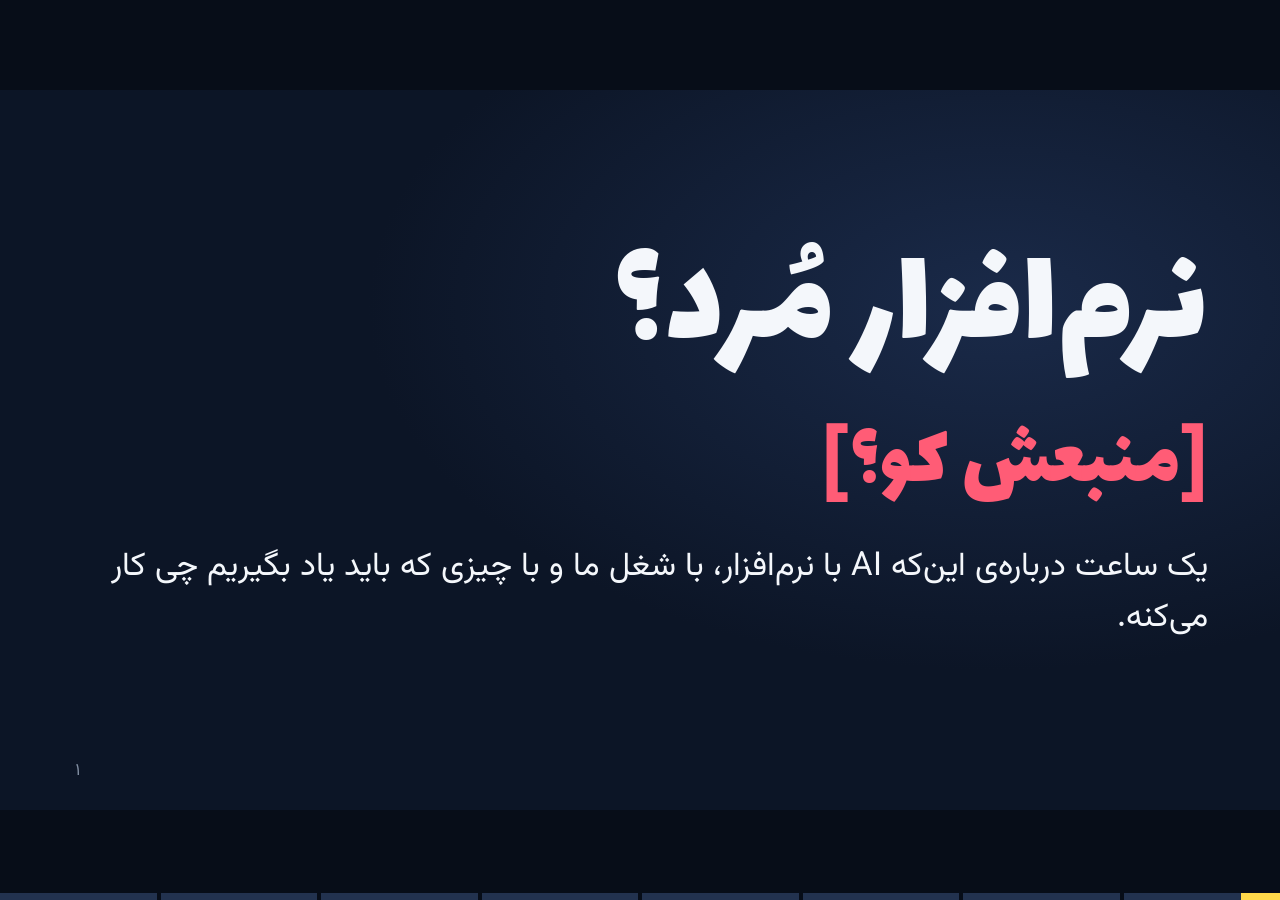
==== presentation/index.html @ 7b57bf6d "first commit Persian AI-and-software event kit: presentation, host script, brief, sources and resear" ====
<!doctype html><html lang="fa" dir="rtl"><head><meta charset="utf-8"><meta name="viewport" content="width=device-width,initial-scale=1,viewport-fit=cover"><title>نرم‌افزار مُرد؟ منبعش کو؟</title><style>@font-face{font-family:"V";src:url([data-uri]) format("woff2");font-weight:100 900;font-display:block;unicode-range:U+0600-06FF,U+0750-077F,U+0870-088E,U+0890-0891,U+0897-08E1,U+08E3-08FF,U+200C-200E,U+2010-2011,U+204F,U+2E41,U+FB50-FDFF,U+FE70-FEFC;}@font-face{font-family:"V";src:url([data-uri]) format("woff2");font-weight:100 900;font-display:block;unicode-range:U+0000-00FF,U+2000-200B,U+2012-206F,U+20AC,U+2122,U+2190-2193,U+2212;}@font-face{font-family:"L";src:url([data-uri]) format("woff2");font-weight:400;font-display:block;}/* Layout: 1280x720 dark stage. One message per slide. Yellow = AI, green = you, coral = question. */
:root{--bg:#0C1526;--panel:#14213A;--line:#31425F;--tx:#F4F7FB;--mut:#B3C1D6;--ai:#FFD84A;--me:#4FD6A3;--ask:#FF5C76;--link:#86B4FF;--disp:"L","V",Tahoma,sans-serif;--text:"V",Tahoma,"Geeza Pro",sans-serif;color-scheme:dark}
*{box-sizing:border-box;margin:0}
html,body{height:100%}
body{background:#070D18;color:var(--tx);font-family:var(--text);direction:rtl;overflow:hidden;-webkit-font-smoothing:antialiased}
a{color:var(--link)}
.stage{position:absolute;left:50%;top:50%;width:1280px;height:720px;transform-origin:0 0}
.slide{position:absolute;inset:0;width:1280px;height:720px;padding:50px 72px 74px;background:var(--bg);font-size:29px;line-height:1.55;display:none;flex-direction:column;overflow:hidden}
.slide.on{display:flex}
h1{font:400 1.95em/1.28 var(--disp);text-wrap:balance}
h1 em{font-style:normal;color:var(--ai)}h1 em.me{color:var(--me)}h1 em.ask0{color:var(--ask)}
h3{font:400 1.3em/1.3 var(--disp);margin-bottom:.35em}
.huge{font-size:4.9em;line-height:1.1}.xl{font-size:2.9em}.lead{font-size:1.14em;max-width:34em}
.mut{color:var(--mut)}.sm{font-size:.82em}
small{font-size:.72em;color:var(--mut);font-weight:400;font-family:var(--text)}
.ai{color:var(--ai)}.me{color:var(--me)}.ask0{color:var(--ask)}
.ask{color:var(--ask);font-family:var(--disp);display:inline-block}.ask::before{content:"["}.ask::after{content:"]"}
.ask.big{font-size:2.9em;line-height:1.35}.ask.huge2{font-size:5em;line-height:1.35}
.mid{flex:1;display:flex;flex-direction:column;justify-content:center;gap:.7em}
.cover{background:radial-gradient(900px 520px at 78% 30%,#1A2A49 0,var(--bg) 70%)}
.div{background:radial-gradient(900px 560px at 20% 75%,#1C2F53 0,var(--bg) 72%)}
.part{color:var(--ai);font-weight:800;font-size:1.05em}
.qtag{color:var(--ask);font-weight:800;font-size:.92em;margin-bottom:.15em}
.vis{flex:1;min-height:0;display:flex;align-items:center;justify-content:center;gap:1.4em;padding:.35em 0}
.row{flex-wrap:wrap;gap:.6em}.row.sm9{display:flex;gap:.3em;margin-bottom:.5em}
.two{flex:1;display:grid;grid-template-columns:1.1fr .9fr;gap:2.2em;align-items:center;min-height:0}
.two.even{grid-template-columns:1fr 1fr}
.pt{font-size:1.1em;margin:.35em 0}
.means{display:flex;gap:.9em;align-items:center;background:var(--panel);border-radius:16px;padding:.62em .95em;margin-top:.3em}
.means>span{flex:none;background:var(--ai);color:var(--bg);font-weight:800;font-size:.74em;border-radius:9px;padding:.3em .8em}
.means p{font:400 1.16em/1.42 var(--disp)}
.means b{font-weight:400}
.q8{flex:1;display:grid;grid-template-columns:1fr 1fr;gap:14px 26px;align-content:center}
.q8>div{display:flex;gap:.8em;align-items:center;background:var(--panel);border-radius:14px;padding:.6em .9em;font-size:1.1em}
.q8 b{font:400 1.5em/1 var(--disp);color:var(--ask);min-width:1em;text-align:center}
.legend{display:grid;gap:1.1em}.legend>div{display:flex;gap:.8em;align-items:center;font-size:1.12em}
.legend i,.key i,.wl i{width:1.1em;height:1.1em;border-radius:6px;display:inline-block;flex:none}
.key{display:grid;gap:.6em;align-self:flex-start;margin-top:1em}.key span{display:flex;gap:.6em;align-items:center;color:var(--mut)}
.num{text-align:center;display:grid;justify-items:center;gap:.2em}.num>b{font:400 4.4em/1.15 var(--disp)}.num p{font-size:1.08em}
.funnel{align-items:flex-end;gap:1.8em}
.funnel>div{display:grid;justify-items:center;gap:.3em;align-content:end}
.funnel>div::before{content:"";width:150px;height:calc(var(--s)*1.02px + 6px);background:var(--ai);border-radius:12px 12px 4px 4px}
.funnel>div.z::before{background:var(--ask)}
.funnel b{font:400 1.5em/1.1 var(--disp)}.funnel span{color:var(--mut)}
.bl{justify-content:flex-start;gap:2.2em}
svg.bld{width:auto;height:100%;max-height:452px;display:block}
.bwrap{display:flex;gap:1.1em;height:100%;max-height:452px;align-items:stretch}
.blab{display:grid;grid-template-rows:repeat(5,1fr);padding:calc(452px*44/440) 0 0}
.blab div{display:flex;flex-direction:column;justify-content:center}
.blab b{font:400 1.18em/1.2 var(--disp)}.blab span{color:var(--mut);font-size:.8em}
.blab .on b{color:var(--ai)}.blab.gr .on b{color:var(--me)}.blab .dim{opacity:.35}
.three{display:grid;gap:1em;font-size:1.2em;flex:1}
.stairs{align-items:flex-end;gap:18px;width:100%}
.stairs>div{flex:1;background:var(--panel);border-top:6px solid var(--me);border-radius:6px 6px 12px 12px;padding:.8em .8em 1em;display:grid;gap:.15em}
.stairs>div:nth-child(1){min-height:170px}.stairs>div:nth-child(2){min-height:220px}.stairs>div:nth-child(3){min-height:270px}.stairs>div:nth-child(4){min-height:320px}
.stairs>div.ai{border-color:var(--ai);color:inherit}.stairs b{font:400 1.7em/1.1 var(--disp)}.stairs .ai b{color:var(--ai)}.stairs em{font-style:normal;color:var(--mut);font-size:.84em}
.ph{display:flex;gap:1.1em;align-items:center}.av{width:108px;height:108px;border-radius:50%;display:grid;place-items:center;font-weight:800;font-size:1.4em;color:var(--bg);flex:none}
.ph h1{font-size:1.75em}.role{color:var(--mut)}
.say{font:400 1.26em/1.5 var(--disp);margin:.45em 0 .5em}.say small{display:block;font-size:.58em}
.mts{flex:1;display:grid;align-content:center}
.mt{display:grid;grid-template-columns:10.2em 5em 1fr;gap:.9em;align-items:center;border-top:1.5px solid var(--line);padding:.45em 0}
.dots{display:flex;gap:9px;direction:ltr}.dots i{width:30px;height:30px;border-radius:50%;border:3px solid var(--line)}
.why{color:var(--mut)}
.arcs{flex-direction:column;align-items:stretch;gap:1.1em;justify-content:center}
.arcs>div{display:grid;grid-template-columns:8em 1fr 2em 1fr;gap:1em;align-items:center;background:var(--panel);border-radius:16px;padding:.8em 1.1em}
.arcs b{font:400 1.5em/1.15 var(--disp)}.arcs b small{display:block;font-size:.5em}.arcs p{font-size:1.12em}.arcs time{display:block;color:var(--mut);font-size:.72em}.arcs i{font-style:normal;color:var(--ask);font-size:1.5em}
.cmp p{background:var(--panel);border-radius:12px;padding:.5em .8em;margin:.35em 0}
.facade .cap{display:flex;justify-content:space-around;font-size:.92em;margin-top:.3em}
.hb{display:grid;grid-template-columns:9.5em 1fr auto;gap:.7em;align-items:center;width:100%;margin:.28em 0;text-align:start}
.hb>i{height:1.15em;border-radius:6px;background:var(--me);display:block;justify-self:start}
.hb>b{white-space:nowrap}
.num .hb{grid-template-columns:6.6em 9em auto}.num .hb>b{font:800 1.05em/1.2 var(--text)}
.ask-bars{flex-direction:column;gap:0;align-items:stretch}.ask-bars .hb{grid-template-columns:11em 1fr 3.4em}.ask-bars .lo i{background:var(--ask)}
.pyr{flex-direction:column;gap:14px}
.pyr>div{width:var(--w);background:var(--panel);border:3px solid;border-radius:16px;padding:.55em 1.1em;display:flex;justify-content:space-between;align-items:center}
.pyr p{color:var(--tx);font:400 1.26em/1.3 var(--disp)}.mx{color:#B9D86B}
.tests{position:relative;display:grid;grid-template-columns:repeat(10,1fr);gap:8px}.tests i{aspect-ratio:1;background:var(--me);border-radius:6px}
.tests .bug{position:absolute;inset:0;margin:auto;width:max-content;height:max-content;background:var(--ask);color:var(--bg);border-radius:14px;padding:.35em .8em;font:400 1.6em/1.2 var(--disp);direction:ltr}
.cards3{display:grid;grid-template-columns:repeat(3,1fr);gap:22px;align-items:stretch;align-content:center}
.cards3>div{background:var(--panel);border-radius:18px;padding:1.1em;display:grid;gap:.35em;align-content:center;text-align:center;min-height:170px}
.cards3 b{font:400 1.35em/1.3 var(--disp);color:var(--ai)}.cards3 p{font-size:1.05em}
.under{flex-direction:column;gap:16px;align-items:stretch}
.under .ag{align-self:center;background:var(--ai);color:var(--bg);font:400 1.7em/1.2 var(--disp);border-radius:16px;padding:.35em 2.4em}
.under .grid{display:grid;grid-template-columns:repeat(4,1fr);gap:14px}.under .grid span{background:#173B33;border:2px solid var(--me);border-radius:12px;padding:.5em;text-align:center}
.fut{display:grid;grid-template-columns:repeat(3,1fr);gap:26px;align-items:center}
.fut>div{display:grid;justify-items:center;gap:.25em;text-align:center}.fut svg.bld{height:330px}.fut b{font:400 1.14em/1.3 var(--disp)}.fut span{color:var(--mut);font-size:.86em}
.mat{display:grid;grid-template-columns:1.1fr 1fr 1fr 1fr;grid-template-rows:auto 96px 96px;gap:12px;align-content:center;align-items:stretch}
.mat>b{font:400 1.12em/1.3 var(--disp);display:grid;place-items:center;text-align:center}
.mat>span{border-radius:14px;padding:.3em .5em;display:grid;place-items:center;text-align:center;font-size:1.06em;font-weight:700}
.ok{background:#173B33;color:var(--me)}.no{background:#45202F;color:#FF9AAB}.so{background:#1D2C49;color:var(--mut)}
.titles{flex-direction:column;align-items:stretch;gap:10px}
.titles>div{display:grid;grid-template-columns:9em 2em 1fr;gap:1em;align-items:center;background:var(--panel);border-radius:14px;padding:.5em 1em;font-size:1.12em}
.titles s{color:var(--ask);text-decoration-thickness:3px}.titles i{font-style:normal;color:var(--mut)}
.fde{display:grid;grid-template-columns:210px 1fr 250px;gap:22px}
.fde .box{background:#3B3515;border:3px solid var(--ai);border-radius:18px;padding:1em .6em;text-align:center;font:400 1.4em/1.25 var(--disp)}.fde .box small{display:block;font-size:.56em}
.fde .box.g{background:#173B33;border-color:var(--me)}
.gap{text-align:center;display:grid;gap:.1em}.gap b{font:400 2em/1.1 var(--disp);color:var(--me)}.gap span{color:var(--mut)}
.waf{display:grid;grid-template-columns:repeat(8,44px);gap:8px;justify-content:center}.waf i{aspect-ratio:1;border-radius:8px}
.wl p{display:flex;gap:.7em;align-items:center;font-size:1.14em;margin:.4em 0}.wl b{font:400 1.4em/1.1 var(--disp)}
.dv{flex-direction:column;align-items:stretch;gap:12px}
.dv>div{display:grid;grid-template-columns:6em 1fr 4em;gap:1em;align-items:center;font-size:1.08em}
.dv .tr{position:relative;height:40px;direction:ltr}.dv .tr::before{content:"";position:absolute;left:50%;top:-6px;bottom:-6px;width:2px;background:var(--line)}
.dv i{position:absolute;top:0;bottom:0;border-radius:8px}.dv .n{right:50%;background:var(--ask)}.dv .p{left:50%;background:var(--me)}
.roles{flex-direction:column;align-items:stretch;gap:9px}
.roles>div{display:grid;grid-template-columns:9.8em 1fr;gap:1em;align-items:center;background:var(--panel);border-radius:14px;padding:.48em 1em}
.roles b{font-weight:800;color:var(--ai)}.roles span{font-size:1.04em}
.test2{flex-direction:column;align-items:stretch;gap:20px}
.qq{display:grid;grid-template-columns:1fr 1fr;gap:20px}.qq p{background:var(--panel);border-radius:16px;padding:.9em 1em;font:400 1.26em/1.4 var(--disp);text-align:center}
.an{display:grid;grid-template-columns:repeat(3,1fr);gap:20px}.an>div{border:3px solid;border-radius:16px;padding:.55em;text-align:center}.an b{display:block;font-size:.95em}.an span{font:400 1.5em/1.3 var(--disp)}
.three3{display:grid;grid-template-columns:repeat(3,1fr);gap:24px;align-items:start;align-content:center}
.three3 p{background:var(--panel);border-radius:12px;padding:.46em .8em;margin:.3em 0}
.path{gap:11px}.path>div{background:#173B33;border:3px solid var(--me);border-radius:14px;padding:.5em .9em;font:400 1.18em/1.3 var(--disp)}.path>div:last-child{background:#45202F;border-color:var(--ask)}.path i{font-style:normal;color:var(--mut);font-size:1.3em}
.ptbl{flex-direction:column;align-items:stretch;gap:9px}
.ptbl>div{display:grid;grid-template-columns:5.4em 1.15fr 1.15fr 1.75fr;gap:1em;align-items:center;background:var(--panel);border-radius:14px;padding:.55em 1em}
.ptbl.tight{font-size:.88em;gap:6px}.ptbl.tight>div{padding:.36em 1em}.ptbl.tight .hd{padding:0 1em}
.ptbl .hd{background:none;padding:.1em 1em;color:var(--mut);font-size:.86em}.ptbl>div>b:first-child{font:400 1.2em/1.2 var(--disp);color:var(--ai)}
.yrs{display:grid;grid-template-columns:repeat(4,1fr);gap:18px;align-items:stretch;align-content:center}
.yrs>div{background:var(--panel);border-bottom:6px solid var(--me);border-radius:16px;padding:1em;min-height:210px}.yrs b{font:400 1.5em/1.2 var(--disp);color:var(--me)}
.loop{display:grid;grid-template-columns:repeat(3,1fr);gap:16px;align-content:center}
.loop>div{background:var(--panel);border-radius:16px;padding:.75em 1em;display:flex;gap:.7em;align-items:center;font-size:1.08em}.loop b{font:400 1.6em/1 var(--disp);color:var(--me)}
.a8{flex:1;display:grid;grid-template-columns:1fr 1fr;gap:12px 24px;align-content:center}
.a8>div{background:var(--panel);border-radius:14px;padding:.5em .9em}.a8 span{color:var(--ask);font-size:.84em;font-weight:700;display:block}.a8 b{font:400 1.1em/1.4 var(--disp)}
.plain{flex:1;display:grid;align-content:center;gap:.8em;padding:0 1em 0 0}
svg.chart{width:100%;max-height:330px;direction:ltr;display:block}svg.chart text{font-family:var(--text);fill:var(--tx)}
.srclist{flex:1;columns:2;column-gap:44px;font-size:.52em;line-height:1.6;margin-top:.8em}.srclist>div{break-inside:avoid;margin-bottom:.7em}.srclist a{direction:ltr;unicode-bidi:isolate;word-break:break-all}
.f{visibility:hidden}.f.show{visibility:visible}
/* footer */
.foot{position:absolute;inset-inline:72px;bottom:24px;height:30px;display:flex;align-items:center;gap:16px;font-size:17px;color:var(--mut)}
.foot .ask{font-size:21px}.foot .srcs{display:none;gap:18px;min-width:0;white-space:nowrap}
.foot .srcs a{color:var(--mut);text-decoration:none;border-bottom:1.5px solid var(--line)}
.foot.open .srcs{display:flex}
.foot .pg{margin-inline-start:auto;font-variant-numeric:tabular-nums;opacity:.7}
/* chrome */
#bar{position:fixed;inset-inline:0;bottom:0;height:7px;display:flex;gap:4px;z-index:8;background:#070D18}
#bar button{flex:1;border:0;padding:0;background:#22324F;cursor:pointer;position:relative;overflow:hidden}
#bar button i{position:absolute;inset-block:0;inset-inline-start:0;background:var(--ai)}
.arrow{position:fixed;top:50%;width:52px;height:52px;margin-top:-26px;border-radius:50%;border:0;background:rgba(255,255,255,.1);color:#fff;cursor:pointer;opacity:0;transition:opacity .2s;z-index:9;display:grid;place-items:center}
.arrow svg{width:24px}body:hover .arrow{opacity:.55}.arrow:hover,.arrow:focus-visible{opacity:1;background:rgba(255,255,255,.2)}
#b-next{left:14px}#b-prev{right:14px}
button:focus-visible,a:focus-visible{outline:3px solid var(--ai);outline-offset:2px}
.note{display:none}
#panel{position:fixed;inset-inline:0;bottom:7px;background:#F4F7FB;color:#0C1526;padding:14px 26px;font-size:20px;line-height:1.8;z-index:20}#panel .meta{color:#4A5B75;font-size:15px}
#ov{position:fixed;inset:0;background:rgba(7,13,24,.96);z-index:30;overflow:auto;padding:5vh 6vw}
#ov h2{font:400 38px/1.3 var(--disp);color:var(--ask);margin-bottom:20px}
#ov .grid{display:grid;grid-template-columns:repeat(auto-fit,minmax(250px,1fr));gap:22px}
#ov .it{background:#F4F7FB;color:#0C1526;border-radius:18px;padding:18px;display:grid;gap:8px;align-content:start;font-size:16px;line-height:1.75}
#ov .qr{width:100%;max-width:230px;height:auto;justify-self:center}#ov .tag{color:#4A5B75;font-size:14px}#ov a{color:#1746D1}
/* phone: cards */
body.read{overflow:auto;background:#070D18}
body.read .stage{position:static;width:auto;height:auto;transform:none!important;display:grid;grid-template-columns:minmax(0,1fr);gap:12px;max-width:760px;margin:0 auto;padding-block:12px 40px;padding-left:max(16px,env(safe-area-inset-left,0px));padding-right:max(16px,env(safe-area-inset-right,0px))}
body.read .slide{position:relative;display:flex;width:auto;height:auto;font-size:17px;padding:26px 20px 18px;border-radius:20px;overflow:visible;gap:14px}
body.read .f{visibility:visible}body.read .arrow,body.read #bar{display:none}
body.read .foot{position:static;height:auto;flex-wrap:wrap;font-size:14px}body.read .foot .srcs{display:flex;flex-wrap:wrap;white-space:normal;gap:6px 14px}body.read .foot .ask{font-size:17px}
body.read .huge{font-size:3em}body.read .xl{font-size:2.1em}body.read h1{font-size:1.65em}body.read .ask.big{font-size:2.2em}body.read .ask.huge2{font-size:3em}
body.read .two,body.read .two.even,body.read .q8,body.read .a8,body.read .cards3,body.read .three3,body.read .loop,body.read .yrs,body.read .qq,body.read .fde,body.read .fut{grid-template-columns:minmax(0,1fr)}
body.read .an{gap:8px}body.read .vis{flex-wrap:wrap}body.read .means{flex-direction:column;align-items:flex-start}
body.read .mt{grid-template-columns:1fr auto}body.read .mt .why{grid-column:1/-1}
body.read .bwrap{height:auto}body.read svg.bld{height:auto;width:52%;max-height:none}body.read .blab{padding-top:17%}body.read .blab span{display:none}body.read .fut svg.bld{width:60%;height:auto}
body.read .bl{gap:14px}body.read .key{display:flex;gap:18px;margin:0}body.read .cards3>div,body.read .yrs>div{min-height:0}
body.read .ptbl .hd{display:none}body.read .ptbl>div,body.read .roles>div,body.read .titles>div,body.read .arcs>div{grid-template-columns:minmax(0,1fr);gap:.2em}
body.read .arcs i,body.read .titles i,body.read .fde svg{display:none}
body.read .hb,body.read .ask-bars .hb{grid-template-columns:7.5em 1fr auto}body.read .num .hb{grid-template-columns:6em 1fr auto}
body.read .mat{grid-template-columns:repeat(4,1fr);font-size:.72em;gap:6px}body.read .mat>span{padding:.7em .2em}
body.read .under .grid{grid-template-columns:1fr 1fr}body.read .pyr>div{width:100%}body.read .funnel{gap:.8em;flex-wrap:nowrap}body.read .funnel>div::before{width:56px}body.read .funnel b{font-size:1.05em}body.read .funnel span{font-size:.8em}
body.read .stairs{flex-direction:column;align-items:stretch}body.read .stairs>div{min-height:0!important}body.read .waf{grid-template-columns:repeat(8,1fr)}
body.read .dv>div{grid-template-columns:5em 1fr 3.6em}body.read .path{flex-wrap:wrap}body.read .srclist{columns:1;font-size:.82em}body.read .facade svg,body.read .door svg{width:100%;max-width:300px}
body.read .chartw{overflow-x:auto;width:100%}body.read svg.chart{min-width:620px}body.read .row svg{width:30px;height:46px}
@media print{@page{size:1280px 720px;margin:0}html,body{height:auto}body,body.read{overflow:visible;background:var(--bg);-webkit-print-color-adjust:exact;print-color-adjust:exact}
.stage{position:static;transform:none!important;width:1280px;height:auto}.slide{position:relative;display:flex;break-after:page;break-inside:avoid}.f{visibility:visible}.foot .srcs{display:flex}#bar,.arrow,#panel,#ov{display:none!important}}
@media (prefers-reduced-motion:no-preference){.slide.on .f.show{animation:up .32s ease-out}@keyframes up{from{transform:translateY(10px);opacity:.15}}}
</style></head><body><div class="stage"><section class="slide cover" data-act="0" data-t="۰:۰۰" data-src=""><div class="mid"><h1 class="huge">نرم‌افزار مُرد؟</h1><div class="ask big">منبعش کو؟</div><p class="lead">یک ساعت درباره‌ی این‌که AI با نرم‌افزار، با شغل ما و با چیزی که باید یاد بگیریم چی کار می‌کنه.</p></div><aside class="note">ده ثانیه سکوت. بعد: «بچه‌ها، ته همه‌ی این سروصداها فقط یه سؤاله…»</aside><footer class="foot"><span class="pg">۱</span></footer></section>
<section class="slide " data-act="0" data-t="۰:۳۰" data-src="adaptavist cra-students"><div class="mid"><p class="lead mut">ته همه‌ی این ترس‌ها فقط یه سؤاله:</p><h1 class="xl">اگه AI کد می‌زنه،<br>من به چه درد می‌خورم؟</h1><p class="lead f">اگه این سؤال رو داری، تنها نیستی: <b class="ai">۵۴٪</b> برنامه‌نویس‌های آمریکا و اروپا نگران آینده‌ی شغلشونن و <b class="ai">۶۰٪</b> دانشجوهای کامپیوتر آمریکا.</p></div><aside class="note">سؤال رو آروم بخون. بعد: هر کی این سؤال رو داشته دستش بالا.</aside><footer class="foot"><span class="ask">منبعش کو؟</span><span class="srcs"><a href="https://www.theadaptavistgroup.com/company/press/more-than-half-of-developers-are-anxious-about-their-long-term-careers-as-ai-rewrites-the-job" target="_blank" rel="noopener" title="۵۴٪ نگران آینده‌ی شغلی">Adaptavist</a><a href="https://cra.org/crn/2026/08/infographic-data-buddies-survey-provides-insights-into-students-job-concerns-and-preparedness-to-use-ai/" target="_blank" rel="noopener" title="۶۰٪ دانشجوهای کامپیوتر نگران‌اند">CRA</a></span><span class="pg">۲</span></footer></section>
<section class="slide " data-act="0" data-t="۱:۳۰" data-src=""><h1>امشب به این ۸ سؤال جواب می‌دیم.</h1><div class="q8"><div><b>۱</b><span>Software مرده؟</span></div><div><b>۲</b><span>Interface از بین می‌ره؟</span></div><div><b>۳</b><span>همه برنامه‌نویس می‌شن؟</span></div><div><b>۴</b><span>Code Review رو هم AI می‌کنه؟</span></div><div><b>۵</b><span>همه‌چی می‌ره زیر Agentها؟</span></div><div><b>۶</b><span>AGI بیاد چی می‌شه؟</span></div><div><b>۷</b><span>Computer Science هنوز معنی داره؟</span></div><div><b>۸</b><span>من دقیقاً چی یاد بگیرم؟</span></div></div><aside class="note">سریع بخون. بگو آخر شب همین صفحه برمی‌گرده، با جواب.</aside><footer class="foot"><span class="pg">۳</span></footer></section>
<section class="slide " data-act="0" data-t="۲:۳۰" data-src=""><div class="two"><div><p class="lead">یه قانون داریم. هر حرف بزرگی شنیدی، حتی از من، بپرس:</p><div class="ask big">منبعش کو؟</div></div><div class="legend f"><div><i style="background:var(--ai)"></i><p><b>زرد</b>: کاری که AI می‌کنه</p></div><div><i style="background:var(--me)"></i><p><b>سبز</b>: کاری که مال توئه</p></div><div><i style="background:var(--ask)"></i><p><b>پایین هر اسلاید</b>: منبع، که خودت بازش کنی</p></div></div></div><aside class="note">تمرین با سالن: «AI تا سال دیگه ۹۰٪ برنامه‌نویس‌ها رو بیکار می‌کنه!» → منبعش کو؟</aside><footer class="foot"><span class="pg">۴</span></footer></section>
<section class="slide div" data-act="1" data-t="۴:۰۰" data-src=""><div class="mid"><div class="part">بخش ۱</div><h1 class="xl">الان، سال ۲۰۲۶،<br>کجا وایسادیم؟</h1><p class="lead">پنج تا واقعیت. بعد از هر کدوم می‌پرسیم: <b class="ai">یعنی چی؟</b></p></div><aside class="note">«آمار به‌تنهایی هیچی نمی‌گه. بعد از هر عدد می‌پرسیم: یعنی چی؟»</aside><footer class="foot"><span class="pg">۵</span></footer></section>
<section class="slide " data-act="1" data-t="۴:۳۰" data-src="jetbrains-agents octoverse-2026"><h1>۹ نفر از هر ۱۰ برنامه‌نویس، هر هفته با Agent کار می‌کنن.</h1><div class="vis row"><svg width="86" height="129" viewBox="0 0 40 60"><circle cx="20" cy="12" r="10" fill="#FFD84A"/><path d="M4 58V38a16 16 0 0 1 32 0v20z" fill="#FFD84A"/></svg><svg width="86" height="129" viewBox="0 0 40 60"><circle cx="20" cy="12" r="10" fill="#FFD84A"/><path d="M4 58V38a16 16 0 0 1 32 0v20z" fill="#FFD84A"/></svg><svg width="86" height="129" viewBox="0 0 40 60"><circle cx="20" cy="12" r="10" fill="#FFD84A"/><path d="M4 58V38a16 16 0 0 1 32 0v20z" fill="#FFD84A"/></svg><svg width="86" height="129" viewBox="0 0 40 60"><circle cx="20" cy="12" r="10" fill="#FFD84A"/><path d="M4 58V38a16 16 0 0 1 32 0v20z" fill="#FFD84A"/></svg><svg width="86" height="129" viewBox="0 0 40 60"><circle cx="20" cy="12" r="10" fill="#FFD84A"/><path d="M4 58V38a16 16 0 0 1 32 0v20z" fill="#FFD84A"/></svg><svg width="86" height="129" viewBox="0 0 40 60"><circle cx="20" cy="12" r="10" fill="#FFD84A"/><path d="M4 58V38a16 16 0 0 1 32 0v20z" fill="#FFD84A"/></svg><svg width="86" height="129" viewBox="0 0 40 60"><circle cx="20" cy="12" r="10" fill="#FFD84A"/><path d="M4 58V38a16 16 0 0 1 32 0v20z" fill="#FFD84A"/></svg><svg width="86" height="129" viewBox="0 0 40 60"><circle cx="20" cy="12" r="10" fill="#FFD84A"/><path d="M4 58V38a16 16 0 0 1 32 0v20z" fill="#FFD84A"/></svg><svg width="86" height="129" viewBox="0 0 40 60"><circle cx="20" cy="12" r="10" fill="#FFD84A"/><path d="M4 58V38a16 16 0 0 1 32 0v20z" fill="#FFD84A"/></svg><svg width="86" height="129" viewBox="0 0 40 60"><circle cx="20" cy="12" r="10" fill="#31425F"/><path d="M4 58V38a16 16 0 0 1 32 0v20z" fill="#31425F"/></svg></div><div class="means f"><span>یعنی چی؟</span><p>بلد بودن AI دیگه مزیت نیست. مثل اینه که بگی «من Google بلدم».</p></div><aside class="note">نظرسنجی سازنده‌ی ابزاره؛ عدد دقیق مهم نیست، جهتش مهمه.</aside><footer class="foot"><span class="ask">منبعش کو؟</span><span class="srcs"><a href="https://blog.jetbrains.com/research/2026/08/ai-coding-agent-adoption-2026/" target="_blank" rel="noopener" title="۹۰٪ هفتگی، ۶۸٪ هرروز">JetBrains</a><a href="https://github.blog/news-insights/octoverse/octoverse-commits-pushes-reach-new-highs-in-2026-as-developers-build-with-agents/" target="_blank" rel="noopener" title="از ۱۷٪ به بیش از ۴۰٪ در شش ماه">GitHub Octoverse 2026</a></span><span class="pg">۶</span></footer></section>
<section class="slide " data-act="1" data-t="۵:۴۵" data-src="nber-35275 meta-volume"><h1>کد خیلی زیاد شد. محصولی که به درد مردم بخوره، نه.</h1><div class="vis funnel"><div style="--s:240"><b>+۲۴۰٪</b><span>Commit</span></div><div style="--s:80" class="f"><b>+۸۰٪</b><span>پروژه</span></div><div style="--s:34" class="f"><b>+۳۰٪</b><span>Release</span></div><div style="--s:5" class="f z"><b>بدون رشد</b><span>استفاده‌ی مردم</span></div></div><div class="means f"><span>یعنی چی؟</span><p>مشکل هیچ‌وقت تایپ کردن کد نبود. سخت‌تر از کد، فهمیدنِ اینه که <b class="me">چی به درد می‌خوره</b>.</p></div><aside class="note">۵۰۰ هزار برنامه‌نویس GitHub. مشاهده‌ایه و هنوز داوری نشده.</aside><footer class="foot"><span class="ask">منبعش کو؟</span><span class="srcs"><a href="https://www.nber.org/papers/w35275" target="_blank" rel="noopener" title="۲۴۰٪ Commit، ۳۰٪ انتشار">Demirer</a><a href="https://thenextweb.com/news/meta-project-ot-ai-native-layoffs-cancelled" target="_blank" rel="noopener" title="متا: ۲۲۰٪ کد بیشتر، ۳۶٪ قابلیت بیشتر">TNW بر اساس تحقیق رویترز</a></span><span class="pg">۷</span></footer></section>
<section class="slide " data-act="1" data-t="۷:۱۵" data-src="so-2026-trust"><h1>همه ازش استفاده می‌کنن. کمتر کسی چشم‌بسته قبولش داره.</h1><div class="vis two even"><div class="num"><b class="ai">۴۸٪</b><p>اعتماد دارن، <b>اگه بتونن راحت چکش کنن</b></p></div><div class="num f"><b class="ask0">۶٫۶٪</b><p>برای <b>تصمیم‌های مهم</b> هم اعتماد دارن</p></div></div><div class="means f"><span>یعنی چی؟</span><p>چیزی که الان کم داریم کد نیست. <b class="me">اطمینانه</b>.</p></div><aside class="note">۱۴٬۳۰۴ جواب در Stack Overflow 2026.</aside><footer class="foot"><span class="ask">منبعش کو؟</span><span class="srcs"><a href="https://survey.stackoverflow.co/2026/" target="_blank" rel="noopener" title="۴۸٪ در برابر ۶٫۶٪">Stack Overflow Developer</a></span><span class="pg">۸</span></footer></section>
<section class="slide " data-act="1" data-t="۸:۳۰" data-src="fred-software indeed-senior"><h1>بازار کار برگشته؛ ولی نه برای همه.</h1><div class="vis chartw"><svg class="chart" viewBox="0 0 1136 300" role="img" aria-label="شاخص آگهی‌های نرم‌افزار در آمریکا، ۲۰۲۰ تا نوامبر ۲۰۲۶">
<line x1="46" x2="1066" y1="268" y2="268" stroke="#31425F" stroke-dasharray="0"/><line x1="46" x2="1066" y1="174.4" y2="174.4" stroke="#B3C1D6" stroke-dasharray="6 6"/><line x1="46" x2="1066" y1="80.79999999999998" y2="80.79999999999998" stroke="#31425F" stroke-dasharray="0"/>
<text x="183.94913201453372" y="294" text-anchor="middle" font-size="17" style="fill:#B3C1D6">۲۰۲۱</text><text x="334.25191764230925" y="294" text-anchor="middle" font-size="17" style="fill:#B3C1D6">۲۰۲۲</text><text x="484.55470327008476" y="294" text-anchor="middle" font-size="17" style="fill:#B3C1D6">۲۰۲۳</text><text x="634.8574888978603" y="294" text-anchor="middle" font-size="17" style="fill:#B3C1D6">۲۰۲۴</text><text x="785.5720629794106" y="294" text-anchor="middle" font-size="17" style="fill:#B3C1D6">۲۰۲۵</text><text x="935.8748486071861" y="294" text-anchor="middle" font-size="17" style="fill:#B3C1D6">۲۰۲۶</text>
<line x1="471.3774727492935" x2="471.3774727492935" y1="26" y2="268" stroke="#FF5C76" stroke-width="2.5"/><text x="483.3774727492935" y="44" font-size="21" font-weight="800" style="fill:#FF5C76">ChatGPT</text>
<path d="M46.0 174.4L48.5 175.0L51.4 174.8L54.2 174.7L57.1 174.7L60.0 173.7L62.9 174.2L65.8 175.1L68.6 180.1L71.5 188.6L74.4 194.0L77.3 196.7L80.2 199.3L83.1 202.2L85.9 204.4L88.8 206.1L91.7 207.1L94.6 207.4L97.5 207.0L100.4 207.0L103.2 207.1L106.1 206.6L109.0 206.8L111.9 205.8L114.8 204.4L117.7 204.0L120.5 203.5L123.4 202.9L126.3 202.2L129.2 202.3L132.1 201.8L134.9 201.1L137.8 200.0L140.7 199.3L143.6 198.8L146.5 197.6L149.4 196.5L152.2 195.4L155.1 193.8L158.0 192.8L160.9 191.7L163.8 191.1L166.7 188.7L169.5 186.7L172.4 185.1L175.3 184.1L178.2 183.4L181.1 183.0L183.9 182.5L186.8 183.0L189.7 180.8L192.6 179.0L195.5 177.7L198.4 175.1L201.2 172.8L204.1 170.3L207.0 168.1L209.9 166.3L212.8 164.6L215.7 162.0L218.5 159.5L221.4 158.4L224.3 156.8L227.2 156.1L230.1 153.1L233.0 150.7L235.8 147.5L238.7 144.8L241.6 142.7L244.5 143.2L247.4 141.7L250.2 140.0L253.1 138.4L256.0 137.8L258.9 135.6L261.8 133.4L264.7 132.1L267.5 129.8L270.4 127.2L273.3 125.5L276.2 123.6L279.1 119.6L282.0 110.4L284.8 109.0L287.7 106.9L290.6 105.4L293.5 103.2L296.4 100.5L299.2 98.2L302.1 93.5L305.0 90.3L307.9 88.0L310.8 85.4L313.7 81.1L316.5 74.9L319.4 72.3L322.3 71.0L325.2 68.7L328.1 65.9L331.0 66.3L333.8 68.3L336.7 71.4L339.6 67.6L342.5 62.7L345.4 60.1L348.3 55.7L351.1 54.5L354.0 53.3L356.9 50.3L358.1 49.2L359.8 50.1L362.7 50.7L365.5 54.8L368.4 58.7L371.3 56.8L374.2 57.4L377.1 59.1L380.0 56.6L382.8 58.5L385.7 56.6L388.6 54.4L391.5 55.2L394.4 55.9L397.3 59.1L400.1 63.5L403.0 65.0L405.9 65.4L408.8 70.3L411.7 74.3L414.6 78.6L417.4 82.3L420.3 86.1L423.2 87.4L426.1 90.3L429.0 94.6L431.8 97.2L434.7 99.7L437.6 102.6L440.5 105.5L443.4 108.5L446.3 110.4L449.1 113.8L452.0 117.3L454.9 119.5L457.8 122.5L460.7 124.9L463.6 129.3L466.4 131.9L469.3 134.1L471.4 134.6L472.2 135.2L475.1 139.3L478.0 142.1L480.8 144.3L483.7 145.7L486.6 148.0L489.5 148.7L492.4 150.0L495.3 152.9L498.1 155.4L501.0 159.0L503.9 162.1L506.8 166.1L509.7 169.7L512.6 171.4L515.4 172.4L518.3 172.8L521.2 174.8L524.1 175.6L527.0 176.1L529.9 177.1L532.7 175.3L535.6 176.8L538.5 175.6L541.4 177.2L544.3 178.1L547.1 180.5L550.0 183.5L552.9 189.3L555.8 189.3L558.7 190.6L561.6 191.0L564.4 189.7L567.3 188.1L570.2 190.1L573.1 192.7L576.0 193.7L578.9 194.0L581.7 194.1L584.6 194.4L587.5 194.3L590.4 195.1L593.3 197.0L596.1 197.6L599.0 197.8L601.9 197.5L604.8 197.1L607.7 198.2L610.6 198.9L613.4 199.6L616.3 200.0L619.2 200.0L622.1 200.2L625.0 200.1L627.9 200.1L630.7 200.1L633.6 200.0L636.5 200.3L639.4 200.8L642.3 200.8L645.2 201.3L648.0 201.4L650.9 201.4L653.8 201.5L656.7 201.5L659.6 201.7L662.4 201.8L665.3 201.8L668.2 201.6L671.1 201.7L674.0 201.9L676.9 201.9L679.7 201.7L682.6 202.9L685.5 203.4L688.4 203.4L691.3 203.3L694.2 203.6L697.0 202.3L699.9 202.3L702.8 202.8L705.7 202.9L708.6 202.4L711.5 202.3L714.3 201.9L717.2 202.2L720.1 202.9L723.0 202.8L725.9 203.8L728.7 204.2L731.6 204.4L734.5 204.3L737.4 203.6L740.3 203.1L743.2 202.6L746.0 202.8L748.9 203.4L751.8 203.4L754.7 204.1L757.6 204.1L760.5 203.8L763.3 204.4L766.2 205.4L769.1 205.8L772.0 205.1L774.9 204.7L777.7 205.0L780.6 205.0L783.5 204.8L786.4 204.8L789.3 205.1L792.2 204.4L795.0 204.9L797.9 205.4L800.8 206.2L803.7 207.1L806.6 208.4L809.5 209.2L812.3 209.3L815.2 210.2L818.1 209.9L821.0 209.4L823.9 209.0L826.8 208.0L829.6 208.6L832.5 208.5L835.4 208.8L838.3 209.2L841.2 210.3L841.6 210.8L844.0 209.6L846.9 208.2L849.8 207.1L852.7 206.7L855.6 206.6L858.5 206.5L861.3 207.3L864.2 207.3L867.1 206.5L870.0 206.1L872.9 206.0L875.8 206.2L878.6 206.2L881.5 205.8L884.4 206.5L887.3 207.5L890.2 206.7L893.0 207.4L895.9 207.9L898.8 207.8L901.7 207.7L904.6 207.1L907.5 206.9L910.3 206.3L913.2 206.2L916.1 206.1L919.0 205.9L921.9 205.7L924.8 205.8L927.6 205.6L930.5 205.1L933.4 205.0L936.3 205.1L939.2 205.2L942.1 204.2L944.9 203.5L947.8 203.1L950.7 202.6L953.6 202.2L956.5 202.0L959.3 201.5L962.2 201.9L965.1 201.2L968.0 201.2L970.9 200.0L973.8 200.1L976.6 200.4L979.5 199.6L982.4 199.0L985.3 199.8L988.2 198.2L991.1 198.7L993.9 198.4L996.8 199.1L999.7 199.2L1002.6 199.8L1005.5 200.0L1008.3 199.2L1011.2 198.9L1014.1 198.3L1017.0 197.2L1019.9 197.3L1022.8 197.4L1025.6 199.1L1028.5 198.5L1031.4 198.2L1034.3 198.2L1037.2 196.8L1040.1 196.3L1042.9 195.6L1045.8 194.9L1048.7 194.7L1051.6 194.9L1054.5 194.1L1057.4 192.4L1060.2 191.6L1063.1 191.8L1066.0 191.5" fill="none" stroke="#86B4FF" stroke-width="4.5" stroke-linejoin="round"/>
<rect x="44.6" y="34" width="2.8" height="234" fill="transparent"><title>2020-02-01: 100</title></rect><rect x="47.0" y="34" width="2.8" height="234" fill="transparent"><title>2020-02-07: 99.4</title></rect><rect x="49.9" y="34" width="2.8" height="234" fill="transparent"><title>2020-02-14: 99.6</title></rect><rect x="52.8" y="34" width="2.8" height="234" fill="transparent"><title>2020-02-21: 99.7</title></rect><rect x="55.7" y="34" width="2.8" height="234" fill="transparent"><title>2020-02-28: 99.7</title></rect><rect x="58.6" y="34" width="2.8" height="234" fill="transparent"><title>2020-03-06: 100.8</title></rect><rect x="61.5" y="34" width="2.8" height="234" fill="transparent"><title>2020-03-13: 100.2</title></rect><rect x="64.3" y="34" width="2.8" height="234" fill="transparent"><title>2020-03-20: 99.3</title></rect><rect x="67.2" y="34" width="2.8" height="234" fill="transparent"><title>2020-03-27: 93.9</title></rect><rect x="70.1" y="34" width="2.8" height="234" fill="transparent"><title>2020-04-03: 84.8</title></rect><rect x="73.0" y="34" width="2.8" height="234" fill="transparent"><title>2020-04-10: 79.1</title></rect><rect x="75.9" y="34" width="2.8" height="234" fill="transparent"><title>2020-04-17: 76.2</title></rect><rect x="78.8" y="34" width="2.8" height="234" fill="transparent"><title>2020-04-24: 73.4</title></rect><rect x="81.6" y="34" width="2.8" height="234" fill="transparent"><title>2020-05-01: 70.3</title></rect><rect x="84.5" y="34" width="2.8" height="234" fill="transparent"><title>2020-05-08: 68</title></rect><rect x="87.4" y="34" width="2.8" height="234" fill="transparent"><title>2020-05-15: 66.1</title></rect><rect x="90.3" y="34" width="2.8" height="234" fill="transparent"><title>2020-05-22: 65.1</title></rect><rect x="93.2" y="34" width="2.8" height="234" fill="transparent"><title>2020-05-29: 64.7</title></rect><rect x="96.0" y="34" width="2.8" height="234" fill="transparent"><title>2020-06-05: 65.2</title></rect><rect x="98.9" y="34" width="2.8" height="234" fill="transparent"><title>2020-06-12: 65.2</title></rect><rect x="101.8" y="34" width="2.8" height="234" fill="transparent"><title>2020-06-19: 65.1</title></rect><rect x="104.7" y="34" width="2.8" height="234" fill="transparent"><title>2020-06-26: 65.6</title></rect><rect x="107.6" y="34" width="2.8" height="234" fill="transparent"><title>2020-07-03: 65.4</title></rect><rect x="110.5" y="34" width="2.8" height="234" fill="transparent"><title>2020-07-10: 66.4</title></rect><rect x="113.3" y="34" width="2.8" height="234" fill="transparent"><title>2020-07-17: 68</title></rect><rect x="116.2" y="34" width="2.8" height="234" fill="transparent"><title>2020-07-24: 68.4</title></rect><rect x="119.1" y="34" width="2.8" height="234" fill="transparent"><title>2020-07-31: 68.9</title></rect><rect x="122.0" y="34" width="2.8" height="234" fill="transparent"><title>2020-08-07: 69.6</title></rect><rect x="124.9" y="34" width="2.8" height="234" fill="transparent"><title>2020-08-14: 70.3</title></rect><rect x="127.8" y="34" width="2.8" height="234" fill="transparent"><title>2020-08-21: 70.2</title></rect><rect x="130.6" y="34" width="2.8" height="234" fill="transparent"><title>2020-08-28: 70.7</title></rect><rect x="133.5" y="34" width="2.8" height="234" fill="transparent"><title>2020-09-04: 71.5</title></rect><rect x="136.4" y="34" width="2.8" height="234" fill="transparent"><title>2020-09-11: 72.6</title></rect><rect x="139.3" y="34" width="2.8" height="234" fill="transparent"><title>2020-09-18: 73.4</title></rect><rect x="142.2" y="34" width="2.8" height="234" fill="transparent"><title>2020-09-25: 73.9</title></rect><rect x="145.1" y="34" width="2.8" height="234" fill="transparent"><title>2020-10-02: 75.2</title></rect><rect x="147.9" y="34" width="2.8" height="234" fill="transparent"><title>2020-10-09: 76.4</title></rect><rect x="150.8" y="34" width="2.8" height="234" fill="transparent"><title>2020-10-16: 77.6</title></rect><rect x="153.7" y="34" width="2.8" height="234" fill="transparent"><title>2020-10-23: 79.3</title></rect><rect x="156.6" y="34" width="2.8" height="234" fill="transparent"><title>2020-10-30: 80.3</title></rect><rect x="159.5" y="34" width="2.8" height="234" fill="transparent"><title>2020-11-06: 81.5</title></rect><rect x="162.3" y="34" width="2.8" height="234" fill="transparent"><title>2020-11-13: 82.2</title></rect><rect x="165.2" y="34" width="2.8" height="234" fill="transparent"><title>2020-11-20: 84.7</title></rect><rect x="168.1" y="34" width="2.8" height="234" fill="transparent"><title>2020-11-27: 86.9</title></rect><rect x="171.0" y="34" width="2.8" height="234" fill="transparent"><title>2020-12-04: 88.6</title></rect><rect x="173.9" y="34" width="2.8" height="234" fill="transparent"><title>2020-12-11: 89.6</title></rect><rect x="176.8" y="34" width="2.8" height="234" fill="transparent"><title>2020-12-18: 90.4</title></rect><rect x="179.6" y="34" width="2.8" height="234" fill="transparent"><title>2020-12-25: 90.8</title></rect><rect x="182.5" y="34" width="2.8" height="234" fill="transparent"><title>2021-01-01: 91.3</title></rect><rect x="185.4" y="34" width="2.8" height="234" fill="transparent"><title>2021-01-08: 90.8</title></rect><rect x="188.3" y="34" width="2.8" height="234" fill="transparent"><title>2021-01-15: 93.2</title></rect><rect x="191.2" y="34" width="2.8" height="234" fill="transparent"><title>2021-01-22: 95.1</title></rect><rect x="194.1" y="34" width="2.8" height="234" fill="transparent"><title>2021-01-29: 96.5</title></rect><rect x="196.9" y="34" width="2.8" height="234" fill="transparent"><title>2021-02-05: 99.2</title></rect><rect x="199.8" y="34" width="2.8" height="234" fill="transparent"><title>2021-02-12: 101.7</title></rect><rect x="202.7" y="34" width="2.8" height="234" fill="transparent"><title>2021-02-19: 104.4</title></rect><rect x="205.6" y="34" width="2.8" height="234" fill="transparent"><title>2021-02-26: 106.7</title></rect><rect x="208.5" y="34" width="2.8" height="234" fill="transparent"><title>2021-03-05: 108.7</title></rect><rect x="211.3" y="34" width="2.8" height="234" fill="transparent"><title>2021-03-12: 110.5</title></rect><rect x="214.2" y="34" width="2.8" height="234" fill="transparent"><title>2021-03-19: 113.2</title></rect><rect x="217.1" y="34" width="2.8" height="234" fill="transparent"><title>2021-03-26: 115.9</title></rect><rect x="220.0" y="34" width="2.8" height="234" fill="transparent"><title>2021-04-02: 117.1</title></rect><rect x="222.9" y="34" width="2.8" height="234" fill="transparent"><title>2021-04-09: 118.8</title></rect><rect x="225.8" y="34" width="2.8" height="234" fill="transparent"><title>2021-04-16: 119.5</title></rect><rect x="228.6" y="34" width="2.8" height="234" fill="transparent"><title>2021-04-23: 122.8</title></rect><rect x="231.5" y="34" width="2.8" height="234" fill="transparent"><title>2021-04-30: 125.3</title></rect><rect x="234.4" y="34" width="2.8" height="234" fill="transparent"><title>2021-05-07: 128.7</title></rect><rect x="237.3" y="34" width="2.8" height="234" fill="transparent"><title>2021-05-14: 131.6</title></rect><rect x="240.2" y="34" width="2.8" height="234" fill="transparent"><title>2021-05-21: 133.9</title></rect><rect x="243.1" y="34" width="2.8" height="234" fill="transparent"><title>2021-05-28: 133.3</title></rect><rect x="245.9" y="34" width="2.8" height="234" fill="transparent"><title>2021-06-04: 134.9</title></rect><rect x="248.8" y="34" width="2.8" height="234" fill="transparent"><title>2021-06-11: 136.7</title></rect><rect x="251.7" y="34" width="2.8" height="234" fill="transparent"><title>2021-06-18: 138.5</title></rect><rect x="254.6" y="34" width="2.8" height="234" fill="transparent"><title>2021-06-25: 139.1</title></rect><rect x="257.5" y="34" width="2.8" height="234" fill="transparent"><title>2021-07-02: 141.5</title></rect><rect x="260.4" y="34" width="2.8" height="234" fill="transparent"><title>2021-07-09: 143.8</title></rect><rect x="263.2" y="34" width="2.8" height="234" fill="transparent"><title>2021-07-16: 145.2</title></rect><rect x="266.1" y="34" width="2.8" height="234" fill="transparent"><title>2021-07-23: 147.7</title></rect><rect x="269.0" y="34" width="2.8" height="234" fill="transparent"><title>2021-07-30: 150.4</title></rect><rect x="271.9" y="34" width="2.8" height="234" fill="transparent"><title>2021-08-06: 152.2</title></rect><rect x="274.8" y="34" width="2.8" height="234" fill="transparent"><title>2021-08-13: 154.3</title></rect><rect x="277.6" y="34" width="2.8" height="234" fill="transparent"><title>2021-08-20: 158.5</title></rect><rect x="280.5" y="34" width="2.8" height="234" fill="transparent"><title>2021-08-27: 168.4</title></rect><rect x="283.4" y="34" width="2.8" height="234" fill="transparent"><title>2021-09-03: 169.9</title></rect><rect x="286.3" y="34" width="2.8" height="234" fill="transparent"><title>2021-09-10: 172.1</title></rect><rect x="289.2" y="34" width="2.8" height="234" fill="transparent"><title>2021-09-17: 173.7</title></rect><rect x="292.1" y="34" width="2.8" height="234" fill="transparent"><title>2021-09-24: 176.1</title></rect><rect x="294.9" y="34" width="2.8" height="234" fill="transparent"><title>2021-10-01: 178.9</title></rect><rect x="297.8" y="34" width="2.8" height="234" fill="transparent"><title>2021-10-08: 181.4</title></rect><rect x="300.7" y="34" width="2.8" height="234" fill="transparent"><title>2021-10-15: 186.4</title></rect><rect x="303.6" y="34" width="2.8" height="234" fill="transparent"><title>2021-10-22: 189.8</title></rect><rect x="306.5" y="34" width="2.8" height="234" fill="transparent"><title>2021-10-29: 192.3</title></rect><rect x="309.4" y="34" width="2.8" height="234" fill="transparent"><title>2021-11-05: 195.1</title></rect><rect x="312.2" y="34" width="2.8" height="234" fill="transparent"><title>2021-11-12: 199.7</title></rect><rect x="315.1" y="34" width="2.8" height="234" fill="transparent"><title>2021-11-19: 206.3</title></rect><rect x="318.0" y="34" width="2.8" height="234" fill="transparent"><title>2021-11-26: 209.1</title></rect><rect x="320.9" y="34" width="2.8" height="234" fill="transparent"><title>2021-12-03: 210.5</title></rect><rect x="323.8" y="34" width="2.8" height="234" fill="transparent"><title>2021-12-10: 212.9</title></rect><rect x="326.7" y="34" width="2.8" height="234" fill="transparent"><title>2021-12-17: 215.9</title></rect><rect x="329.5" y="34" width="2.8" height="234" fill="transparent"><title>2021-12-24: 215.5</title></rect><rect x="332.4" y="34" width="2.8" height="234" fill="transparent"><title>2021-12-31: 213.4</title></rect><rect x="335.3" y="34" width="2.8" height="234" fill="transparent"><title>2022-01-07: 210</title></rect><rect x="338.2" y="34" width="2.8" height="234" fill="transparent"><title>2022-01-14: 214.1</title></rect><rect x="341.1" y="34" width="2.8" height="234" fill="transparent"><title>2022-01-21: 219.3</title></rect><rect x="343.9" y="34" width="2.8" height="234" fill="transparent"><title>2022-01-28: 222.1</title></rect><rect x="346.8" y="34" width="2.8" height="234" fill="transparent"><title>2022-02-04: 226.8</title></rect><rect x="349.7" y="34" width="2.8" height="234" fill="transparent"><title>2022-02-11: 228.1</title></rect><rect x="352.6" y="34" width="2.8" height="234" fill="transparent"><title>2022-02-18: 229.4</title></rect><rect x="355.5" y="34" width="2.8" height="234" fill="transparent"><title>2022-02-25: 232.6</title></rect><rect x="356.7" y="34" width="2.8" height="234" fill="transparent"><title>2022-02-28: 233.8</title></rect><rect x="358.4" y="34" width="2.8" height="234" fill="transparent"><title>2022-03-04: 232.8</title></rect><rect x="361.2" y="34" width="2.8" height="234" fill="transparent"><title>2022-03-11: 232.2</title></rect><rect x="364.1" y="34" width="2.8" height="234" fill="transparent"><title>2022-03-18: 227.8</title></rect><rect x="367.0" y="34" width="2.8" height="234" fill="transparent"><title>2022-03-25: 223.6</title></rect><rect x="369.9" y="34" width="2.8" height="234" fill="transparent"><title>2022-04-01: 225.6</title></rect><rect x="372.8" y="34" width="2.8" height="234" fill="transparent"><title>2022-04-08: 225</title></rect><rect x="375.7" y="34" width="2.8" height="234" fill="transparent"><title>2022-04-15: 223.2</title></rect><rect x="378.5" y="34" width="2.8" height="234" fill="transparent"><title>2022-04-22: 225.9</title></rect><rect x="381.4" y="34" width="2.8" height="234" fill="transparent"><title>2022-04-29: 223.8</title></rect><rect x="384.3" y="34" width="2.8" height="234" fill="transparent"><title>2022-05-06: 225.9</title></rect><rect x="387.2" y="34" width="2.8" height="234" fill="transparent"><title>2022-05-13: 228.2</title></rect><rect x="390.1" y="34" width="2.8" height="234" fill="transparent"><title>2022-05-20: 227.4</title></rect><rect x="392.9" y="34" width="2.8" height="234" fill="transparent"><title>2022-05-27: 226.6</title></rect><rect x="395.8" y="34" width="2.8" height="234" fill="transparent"><title>2022-06-03: 223.2</title></rect><rect x="398.7" y="34" width="2.8" height="234" fill="transparent"><title>2022-06-10: 218.5</title></rect><rect x="401.6" y="34" width="2.8" height="234" fill="transparent"><title>2022-06-17: 216.9</title></rect><rect x="404.5" y="34" width="2.8" height="234" fill="transparent"><title>2022-06-24: 216.4</title></rect><rect x="407.4" y="34" width="2.8" height="234" fill="transparent"><title>2022-07-01: 211.2</title></rect><rect x="410.2" y="34" width="2.8" height="234" fill="transparent"><title>2022-07-08: 206.9</title></rect><rect x="413.1" y="34" width="2.8" height="234" fill="transparent"><title>2022-07-15: 202.4</title></rect><rect x="416.0" y="34" width="2.8" height="234" fill="transparent"><title>2022-07-22: 198.4</title></rect><rect x="418.9" y="34" width="2.8" height="234" fill="transparent"><title>2022-07-29: 194.3</title></rect><rect x="421.8" y="34" width="2.8" height="234" fill="transparent"><title>2022-08-05: 192.9</title></rect><rect x="424.7" y="34" width="2.8" height="234" fill="transparent"><title>2022-08-12: 189.8</title></rect><rect x="427.5" y="34" width="2.8" height="234" fill="transparent"><title>2022-08-19: 185.3</title></rect><rect x="430.4" y="34" width="2.8" height="234" fill="transparent"><title>2022-08-26: 182.5</title></rect><rect x="433.3" y="34" width="2.8" height="234" fill="transparent"><title>2022-09-02: 179.8</title></rect><rect x="436.2" y="34" width="2.8" height="234" fill="transparent"><title>2022-09-09: 176.7</title></rect><rect x="439.1" y="34" width="2.8" height="234" fill="transparent"><title>2022-09-16: 173.6</title></rect><rect x="442.0" y="34" width="2.8" height="234" fill="transparent"><title>2022-09-23: 170.4</title></rect><rect x="444.8" y="34" width="2.8" height="234" fill="transparent"><title>2022-09-30: 168.4</title></rect><rect x="447.7" y="34" width="2.8" height="234" fill="transparent"><title>2022-10-07: 164.7</title></rect><rect x="450.6" y="34" width="2.8" height="234" fill="transparent"><title>2022-10-14: 161</title></rect><rect x="453.5" y="34" width="2.8" height="234" fill="transparent"><title>2022-10-21: 158.7</title></rect><rect x="456.4" y="34" width="2.8" height="234" fill="transparent"><title>2022-10-28: 155.4</title></rect><rect x="459.2" y="34" width="2.8" height="234" fill="transparent"><title>2022-11-04: 152.9</title></rect><rect x="462.1" y="34" width="2.8" height="234" fill="transparent"><title>2022-11-11: 148.2</title></rect><rect x="465.0" y="34" width="2.8" height="234" fill="transparent"><title>2022-11-18: 145.4</title></rect><rect x="467.9" y="34" width="2.8" height="234" fill="transparent"><title>2022-11-25: 143.1</title></rect><rect x="470.0" y="34" width="2.8" height="234" fill="transparent"><title>2022-11-30: 142.5</title></rect><rect x="470.8" y="34" width="2.8" height="234" fill="transparent"><title>2022-12-02: 141.9</title></rect><rect x="473.7" y="34" width="2.8" height="234" fill="transparent"><title>2022-12-09: 137.5</title></rect><rect x="476.5" y="34" width="2.8" height="234" fill="transparent"><title>2022-12-16: 134.5</title></rect><rect x="479.4" y="34" width="2.8" height="234" fill="transparent"><title>2022-12-23: 132.2</title></rect><rect x="482.3" y="34" width="2.8" height="234" fill="transparent"><title>2022-12-30: 130.7</title></rect><rect x="485.2" y="34" width="2.8" height="234" fill="transparent"><title>2023-01-06: 128.2</title></rect><rect x="488.1" y="34" width="2.8" height="234" fill="transparent"><title>2023-01-13: 127.5</title></rect><rect x="491.0" y="34" width="2.8" height="234" fill="transparent"><title>2023-01-20: 126.1</title></rect><rect x="493.8" y="34" width="2.8" height="234" fill="transparent"><title>2023-01-27: 123</title></rect><rect x="496.7" y="34" width="2.8" height="234" fill="transparent"><title>2023-02-03: 120.3</title></rect><rect x="499.6" y="34" width="2.8" height="234" fill="transparent"><title>2023-02-10: 116.5</title></rect><rect x="502.5" y="34" width="2.8" height="234" fill="transparent"><title>2023-02-17: 113.1</title></rect><rect x="505.4" y="34" width="2.8" height="234" fill="transparent"><title>2023-02-24: 108.9</title></rect><rect x="508.2" y="34" width="2.8" height="234" fill="transparent"><title>2023-03-03: 105</title></rect><rect x="511.1" y="34" width="2.8" height="234" fill="transparent"><title>2023-03-10: 103.2</title></rect><rect x="514.0" y="34" width="2.8" height="234" fill="transparent"><title>2023-03-17: 102.1</title></rect><rect x="516.9" y="34" width="2.8" height="234" fill="transparent"><title>2023-03-24: 101.7</title></rect><rect x="519.8" y="34" width="2.8" height="234" fill="transparent"><title>2023-03-31: 99.6</title></rect><rect x="522.7" y="34" width="2.8" height="234" fill="transparent"><title>2023-04-07: 98.7</title></rect><rect x="525.5" y="34" width="2.8" height="234" fill="transparent"><title>2023-04-14: 98.2</title></rect><rect x="528.4" y="34" width="2.8" height="234" fill="transparent"><title>2023-04-21: 97.1</title></rect><rect x="531.3" y="34" width="2.8" height="234" fill="transparent"><title>2023-04-28: 99</title></rect><rect x="534.2" y="34" width="2.8" height="234" fill="transparent"><title>2023-05-05: 97.4</title></rect><rect x="537.1" y="34" width="2.8" height="234" fill="transparent"><title>2023-05-12: 98.7</title></rect><rect x="540.0" y="34" width="2.8" height="234" fill="transparent"><title>2023-05-19: 97</title></rect><rect x="542.8" y="34" width="2.8" height="234" fill="transparent"><title>2023-05-26: 96.1</title></rect><rect x="545.7" y="34" width="2.8" height="234" fill="transparent"><title>2023-06-02: 93.5</title></rect><rect x="548.6" y="34" width="2.8" height="234" fill="transparent"><title>2023-06-09: 90.3</title></rect><rect x="551.5" y="34" width="2.8" height="234" fill="transparent"><title>2023-06-16: 84.1</title></rect><rect x="554.4" y="34" width="2.8" height="234" fill="transparent"><title>2023-06-23: 84.1</title></rect><rect x="557.3" y="34" width="2.8" height="234" fill="transparent"><title>2023-06-30: 82.7</title></rect><rect x="560.1" y="34" width="2.8" height="234" fill="transparent"><title>2023-07-07: 82.3</title></rect><rect x="563.0" y="34" width="2.8" height="234" fill="transparent"><title>2023-07-14: 83.7</title></rect><rect x="565.9" y="34" width="2.8" height="234" fill="transparent"><title>2023-07-21: 85.4</title></rect><rect x="568.8" y="34" width="2.8" height="234" fill="transparent"><title>2023-07-28: 83.2</title></rect><rect x="571.7" y="34" width="2.8" height="234" fill="transparent"><title>2023-08-04: 80.4</title></rect><rect x="574.5" y="34" width="2.8" height="234" fill="transparent"><title>2023-08-11: 79.4</title></rect><rect x="577.4" y="34" width="2.8" height="234" fill="transparent"><title>2023-08-18: 79.1</title></rect><rect x="580.3" y="34" width="2.8" height="234" fill="transparent"><title>2023-08-25: 78.9</title></rect><rect x="583.2" y="34" width="2.8" height="234" fill="transparent"><title>2023-09-01: 78.6</title></rect><rect x="586.1" y="34" width="2.8" height="234" fill="transparent"><title>2023-09-08: 78.7</title></rect><rect x="589.0" y="34" width="2.8" height="234" fill="transparent"><title>2023-09-15: 77.9</title></rect><rect x="591.8" y="34" width="2.8" height="234" fill="transparent"><title>2023-09-22: 75.9</title></rect><rect x="594.7" y="34" width="2.8" height="234" fill="transparent"><title>2023-09-29: 75.2</title></rect><rect x="597.6" y="34" width="2.8" height="234" fill="transparent"><title>2023-10-06: 75</title></rect><rect x="600.5" y="34" width="2.8" height="234" fill="transparent"><title>2023-10-13: 75.3</title></rect><rect x="603.4" y="34" width="2.8" height="234" fill="transparent"><title>2023-10-20: 75.7</title></rect><rect x="606.3" y="34" width="2.8" height="234" fill="transparent"><title>2023-10-27: 74.6</title></rect><rect x="609.1" y="34" width="2.8" height="234" fill="transparent"><title>2023-11-03: 73.8</title></rect><rect x="612.0" y="34" width="2.8" height="234" fill="transparent"><title>2023-11-10: 73.1</title></rect><rect x="614.9" y="34" width="2.8" height="234" fill="transparent"><title>2023-11-17: 72.6</title></rect><rect x="617.8" y="34" width="2.8" height="234" fill="transparent"><title>2023-11-24: 72.7</title></rect><rect x="620.7" y="34" width="2.8" height="234" fill="transparent"><title>2023-12-01: 72.4</title></rect><rect x="623.5" y="34" width="2.8" height="234" fill="transparent"><title>2023-12-08: 72.5</title></rect><rect x="626.4" y="34" width="2.8" height="234" fill="transparent"><title>2023-12-15: 72.5</title></rect><rect x="629.3" y="34" width="2.8" height="234" fill="transparent"><title>2023-12-22: 72.5</title></rect><rect x="632.2" y="34" width="2.8" height="234" fill="transparent"><title>2023-12-29: 72.6</title></rect><rect x="635.1" y="34" width="2.8" height="234" fill="transparent"><title>2024-01-05: 72.3</title></rect><rect x="638.0" y="34" width="2.8" height="234" fill="transparent"><title>2024-01-12: 71.8</title></rect><rect x="640.8" y="34" width="2.8" height="234" fill="transparent"><title>2024-01-19: 71.8</title></rect><rect x="643.7" y="34" width="2.8" height="234" fill="transparent"><title>2024-01-26: 71.3</title></rect><rect x="646.6" y="34" width="2.8" height="234" fill="transparent"><title>2024-02-02: 71.2</title></rect><rect x="649.5" y="34" width="2.8" height="234" fill="transparent"><title>2024-02-09: 71.2</title></rect><rect x="652.4" y="34" width="2.8" height="234" fill="transparent"><title>2024-02-16: 71.1</title></rect><rect x="655.3" y="34" width="2.8" height="234" fill="transparent"><title>2024-02-23: 71</title></rect><rect x="658.1" y="34" width="2.8" height="234" fill="transparent"><title>2024-03-01: 70.8</title></rect><rect x="661.0" y="34" width="2.8" height="234" fill="transparent"><title>2024-03-08: 70.7</title></rect><rect x="663.9" y="34" width="2.8" height="234" fill="transparent"><title>2024-03-15: 70.7</title></rect><rect x="666.8" y="34" width="2.8" height="234" fill="transparent"><title>2024-03-22: 70.9</title></rect><rect x="669.7" y="34" width="2.8" height="234" fill="transparent"><title>2024-03-29: 70.8</title></rect><rect x="672.6" y="34" width="2.8" height="234" fill="transparent"><title>2024-04-05: 70.6</title></rect><rect x="675.4" y="34" width="2.8" height="234" fill="transparent"><title>2024-04-12: 70.6</title></rect><rect x="678.3" y="34" width="2.8" height="234" fill="transparent"><title>2024-04-19: 70.8</title></rect><rect x="681.2" y="34" width="2.8" height="234" fill="transparent"><title>2024-04-26: 69.6</title></rect><rect x="684.1" y="34" width="2.8" height="234" fill="transparent"><title>2024-05-03: 69</title></rect><rect x="687.0" y="34" width="2.8" height="234" fill="transparent"><title>2024-05-10: 69</title></rect><rect x="689.8" y="34" width="2.8" height="234" fill="transparent"><title>2024-05-17: 69.1</title></rect><rect x="692.7" y="34" width="2.8" height="234" fill="transparent"><title>2024-05-24: 68.8</title></rect><rect x="695.6" y="34" width="2.8" height="234" fill="transparent"><title>2024-05-31: 70.2</title></rect><rect x="698.5" y="34" width="2.8" height="234" fill="transparent"><title>2024-06-07: 70.2</title></rect><rect x="701.4" y="34" width="2.8" height="234" fill="transparent"><title>2024-06-14: 69.7</title></rect><rect x="704.3" y="34" width="2.8" height="234" fill="transparent"><title>2024-06-21: 69.5</title></rect><rect x="707.1" y="34" width="2.8" height="234" fill="transparent"><title>2024-06-28: 70.1</title></rect><rect x="710.0" y="34" width="2.8" height="234" fill="transparent"><title>2024-07-05: 70.2</title></rect><rect x="712.9" y="34" width="2.8" height="234" fill="transparent"><title>2024-07-12: 70.6</title></rect><rect x="715.8" y="34" width="2.8" height="234" fill="transparent"><title>2024-07-19: 70.3</title></rect><rect x="718.7" y="34" width="2.8" height="234" fill="transparent"><title>2024-07-26: 69.5</title></rect><rect x="721.6" y="34" width="2.8" height="234" fill="transparent"><title>2024-08-02: 69.7</title></rect><rect x="724.4" y="34" width="2.8" height="234" fill="transparent"><title>2024-08-09: 68.6</title></rect><rect x="727.3" y="34" width="2.8" height="234" fill="transparent"><title>2024-08-16: 68.2</title></rect><rect x="730.2" y="34" width="2.8" height="234" fill="transparent"><title>2024-08-23: 68</title></rect><rect x="733.1" y="34" width="2.8" height="234" fill="transparent"><title>2024-08-30: 68.1</title></rect><rect x="736.0" y="34" width="2.8" height="234" fill="transparent"><title>2024-09-06: 68.8</title></rect><rect x="738.9" y="34" width="2.8" height="234" fill="transparent"><title>2024-09-13: 69.3</title></rect><rect x="741.7" y="34" width="2.8" height="234" fill="transparent"><title>2024-09-20: 69.9</title></rect><rect x="744.6" y="34" width="2.8" height="234" fill="transparent"><title>2024-09-27: 69.7</title></rect><rect x="747.5" y="34" width="2.8" height="234" fill="transparent"><title>2024-10-04: 69</title></rect><rect x="750.4" y="34" width="2.8" height="234" fill="transparent"><title>2024-10-11: 69</title></rect><rect x="753.3" y="34" width="2.8" height="234" fill="transparent"><title>2024-10-18: 68.3</title></rect><rect x="756.1" y="34" width="2.8" height="234" fill="transparent"><title>2024-10-25: 68.3</title></rect><rect x="759.0" y="34" width="2.8" height="234" fill="transparent"><title>2024-11-01: 68.6</title></rect><rect x="761.9" y="34" width="2.8" height="234" fill="transparent"><title>2024-11-08: 67.9</title></rect><rect x="764.8" y="34" width="2.8" height="234" fill="transparent"><title>2024-11-15: 66.9</title></rect><rect x="767.7" y="34" width="2.8" height="234" fill="transparent"><title>2024-11-22: 66.5</title></rect><rect x="770.6" y="34" width="2.8" height="234" fill="transparent"><title>2024-11-29: 67.2</title></rect><rect x="773.4" y="34" width="2.8" height="234" fill="transparent"><title>2024-12-06: 67.6</title></rect><rect x="776.3" y="34" width="2.8" height="234" fill="transparent"><title>2024-12-13: 67.3</title></rect><rect x="779.2" y="34" width="2.8" height="234" fill="transparent"><title>2024-12-20: 67.3</title></rect><rect x="782.1" y="34" width="2.8" height="234" fill="transparent"><title>2024-12-27: 67.5</title></rect><rect x="785.0" y="34" width="2.8" height="234" fill="transparent"><title>2025-01-03: 67.5</title></rect><rect x="787.9" y="34" width="2.8" height="234" fill="transparent"><title>2025-01-10: 67.2</title></rect><rect x="790.7" y="34" width="2.8" height="234" fill="transparent"><title>2025-01-17: 68</title></rect><rect x="793.6" y="34" width="2.8" height="234" fill="transparent"><title>2025-01-24: 67.4</title></rect><rect x="796.5" y="34" width="2.8" height="234" fill="transparent"><title>2025-01-31: 66.9</title></rect><rect x="799.4" y="34" width="2.8" height="234" fill="transparent"><title>2025-02-07: 66</title></rect><rect x="802.3" y="34" width="2.8" height="234" fill="transparent"><title>2025-02-14: 65.1</title></rect><rect x="805.1" y="34" width="2.8" height="234" fill="transparent"><title>2025-02-21: 63.7</title></rect><rect x="808.0" y="34" width="2.8" height="234" fill="transparent"><title>2025-02-28: 62.8</title></rect><rect x="810.9" y="34" width="2.8" height="234" fill="transparent"><title>2025-03-07: 62.7</title></rect><rect x="813.8" y="34" width="2.8" height="234" fill="transparent"><title>2025-03-14: 61.7</title></rect><rect x="816.7" y="34" width="2.8" height="234" fill="transparent"><title>2025-03-21: 62.1</title></rect><rect x="819.6" y="34" width="2.8" height="234" fill="transparent"><title>2025-03-28: 62.6</title></rect><rect x="822.4" y="34" width="2.8" height="234" fill="transparent"><title>2025-04-04: 63</title></rect><rect x="825.3" y="34" width="2.8" height="234" fill="transparent"><title>2025-04-11: 64.1</title></rect><rect x="828.2" y="34" width="2.8" height="234" fill="transparent"><title>2025-04-18: 63.5</title></rect><rect x="831.1" y="34" width="2.8" height="234" fill="transparent"><title>2025-04-25: 63.6</title></rect><rect x="834.0" y="34" width="2.8" height="234" fill="transparent"><title>2025-05-02: 63.2</title></rect><rect x="836.9" y="34" width="2.8" height="234" fill="transparent"><title>2025-05-09: 62.8</title></rect><rect x="839.7" y="34" width="2.8" height="234" fill="transparent"><title>2025-05-16: 61.6</title></rect><rect x="840.2" y="34" width="2.8" height="234" fill="transparent"><title>2025-05-17: 61.1</title></rect><rect x="842.6" y="34" width="2.8" height="234" fill="transparent"><title>2025-05-23: 62.4</title></rect><rect x="845.5" y="34" width="2.8" height="234" fill="transparent"><title>2025-05-30: 63.9</title></rect><rect x="848.4" y="34" width="2.8" height="234" fill="transparent"><title>2025-06-06: 65.1</title></rect><rect x="851.3" y="34" width="2.8" height="234" fill="transparent"><title>2025-06-13: 65.5</title></rect><rect x="854.2" y="34" width="2.8" height="234" fill="transparent"><title>2025-06-20: 65.6</title></rect><rect x="857.0" y="34" width="2.8" height="234" fill="transparent"><title>2025-06-27: 65.7</title></rect><rect x="859.9" y="34" width="2.8" height="234" fill="transparent"><title>2025-07-04: 64.8</title></rect><rect x="862.8" y="34" width="2.8" height="234" fill="transparent"><title>2025-07-11: 64.9</title></rect><rect x="865.7" y="34" width="2.8" height="234" fill="transparent"><title>2025-07-18: 65.7</title></rect><rect x="868.6" y="34" width="2.8" height="234" fill="transparent"><title>2025-07-25: 66.1</title></rect><rect x="871.4" y="34" width="2.8" height="234" fill="transparent"><title>2025-08-01: 66.2</title></rect><rect x="874.3" y="34" width="2.8" height="234" fill="transparent"><title>2025-08-08: 66</title></rect><rect x="877.2" y="34" width="2.8" height="234" fill="transparent"><title>2025-08-15: 66</title></rect><rect x="880.1" y="34" width="2.8" height="234" fill="transparent"><title>2025-08-22: 66.5</title></rect><rect x="883.0" y="34" width="2.8" height="234" fill="transparent"><title>2025-08-29: 65.7</title></rect><rect x="885.9" y="34" width="2.8" height="234" fill="transparent"><title>2025-09-05: 64.6</title></rect><rect x="888.7" y="34" width="2.8" height="234" fill="transparent"><title>2025-09-12: 65.5</title></rect><rect x="891.6" y="34" width="2.8" height="234" fill="transparent"><title>2025-09-19: 64.7</title></rect><rect x="894.5" y="34" width="2.8" height="234" fill="transparent"><title>2025-09-26: 64.2</title></rect><rect x="897.4" y="34" width="2.8" height="234" fill="transparent"><title>2025-10-03: 64.3</title></rect><rect x="900.3" y="34" width="2.8" height="234" fill="transparent"><title>2025-10-10: 64.4</title></rect><rect x="903.2" y="34" width="2.8" height="234" fill="transparent"><title>2025-10-17: 65.1</title></rect><rect x="906.0" y="34" width="2.8" height="234" fill="transparent"><title>2025-10-24: 65.3</title></rect><rect x="908.9" y="34" width="2.8" height="234" fill="transparent"><title>2025-10-31: 65.9</title></rect><rect x="911.8" y="34" width="2.8" height="234" fill="transparent"><title>2025-11-07: 66</title></rect><rect x="914.7" y="34" width="2.8" height="234" fill="transparent"><title>2025-11-14: 66.1</title></rect><rect x="917.6" y="34" width="2.8" height="234" fill="transparent"><title>2025-11-21: 66.3</title></rect><rect x="920.4" y="34" width="2.8" height="234" fill="transparent"><title>2025-11-28: 66.6</title></rect><rect x="923.3" y="34" width="2.8" height="234" fill="transparent"><title>2025-12-05: 66.5</title></rect><rect x="926.2" y="34" width="2.8" height="234" fill="transparent"><title>2025-12-12: 66.7</title></rect><rect x="929.1" y="34" width="2.8" height="234" fill="transparent"><title>2025-12-19: 67.2</title></rect><rect x="932.0" y="34" width="2.8" height="234" fill="transparent"><title>2025-12-26: 67.3</title></rect><rect x="934.9" y="34" width="2.8" height="234" fill="transparent"><title>2026-01-02: 67.2</title></rect><rect x="937.7" y="34" width="2.8" height="234" fill="transparent"><title>2026-01-09: 67.1</title></rect><rect x="940.6" y="34" width="2.8" height="234" fill="transparent"><title>2026-01-16: 68.2</title></rect><rect x="943.5" y="34" width="2.8" height="234" fill="transparent"><title>2026-01-23: 68.9</title></rect><rect x="946.4" y="34" width="2.8" height="234" fill="transparent"><title>2026-01-30: 69.3</title></rect><rect x="949.3" y="34" width="2.8" height="234" fill="transparent"><title>2026-02-06: 69.9</title></rect><rect x="952.2" y="34" width="2.8" height="234" fill="transparent"><title>2026-02-13: 70.3</title></rect><rect x="955.0" y="34" width="2.8" height="234" fill="transparent"><title>2026-02-20: 70.5</title></rect><rect x="957.9" y="34" width="2.8" height="234" fill="transparent"><title>2026-02-27: 71</title></rect><rect x="960.8" y="34" width="2.8" height="234" fill="transparent"><title>2026-03-06: 70.6</title></rect><rect x="963.7" y="34" width="2.8" height="234" fill="transparent"><title>2026-03-13: 71.4</title></rect><rect x="966.6" y="34" width="2.8" height="234" fill="transparent"><title>2026-03-20: 71.4</title></rect><rect x="969.5" y="34" width="2.8" height="234" fill="transparent"><title>2026-03-27: 72.7</title></rect><rect x="972.3" y="34" width="2.8" height="234" fill="transparent"><title>2026-04-03: 72.5</title></rect><rect x="975.2" y="34" width="2.8" height="234" fill="transparent"><title>2026-04-10: 72.2</title></rect><rect x="978.1" y="34" width="2.8" height="234" fill="transparent"><title>2026-04-17: 73.1</title></rect><rect x="981.0" y="34" width="2.8" height="234" fill="transparent"><title>2026-04-24: 73.7</title></rect><rect x="983.9" y="34" width="2.8" height="234" fill="transparent"><title>2026-05-01: 72.9</title></rect><rect x="986.7" y="34" width="2.8" height="234" fill="transparent"><title>2026-05-08: 74.6</title></rect><rect x="989.6" y="34" width="2.8" height="234" fill="transparent"><title>2026-05-15: 74</title></rect><rect x="992.5" y="34" width="2.8" height="234" fill="transparent"><title>2026-05-22: 74.4</title></rect><rect x="995.4" y="34" width="2.8" height="234" fill="transparent"><title>2026-05-29: 73.6</title></rect><rect x="998.3" y="34" width="2.8" height="234" fill="transparent"><title>2026-06-05: 73.5</title></rect><rect x="1001.2" y="34" width="2.8" height="234" fill="transparent"><title>2026-06-12: 72.9</title></rect><rect x="1004.0" y="34" width="2.8" height="234" fill="transparent"><title>2026-06-19: 72.7</title></rect><rect x="1006.9" y="34" width="2.8" height="234" fill="transparent"><title>2026-06-26: 73.5</title></rect><rect x="1009.8" y="34" width="2.8" height="234" fill="transparent"><title>2026-07-03: 73.8</title></rect><rect x="1012.7" y="34" width="2.8" height="234" fill="transparent"><title>2026-07-10: 74.5</title></rect><rect x="1015.6" y="34" width="2.8" height="234" fill="transparent"><title>2026-07-17: 75.6</title></rect><rect x="1018.5" y="34" width="2.8" height="234" fill="transparent"><title>2026-07-24: 75.5</title></rect><rect x="1021.3" y="34" width="2.8" height="234" fill="transparent"><title>2026-07-31: 75.4</title></rect><rect x="1024.2" y="34" width="2.8" height="234" fill="transparent"><title>2026-08-07: 73.6</title></rect><rect x="1027.1" y="34" width="2.8" height="234" fill="transparent"><title>2026-08-14: 74.3</title></rect><rect x="1030.0" y="34" width="2.8" height="234" fill="transparent"><title>2026-08-21: 74.6</title></rect><rect x="1032.9" y="34" width="2.8" height="234" fill="transparent"><title>2026-08-28: 74.6</title></rect><rect x="1035.8" y="34" width="2.8" height="234" fill="transparent"><title>2026-09-04: 76.1</title></rect><rect x="1038.6" y="34" width="2.8" height="234" fill="transparent"><title>2026-09-11: 76.6</title></rect><rect x="1041.5" y="34" width="2.8" height="234" fill="transparent"><title>2026-09-18: 77.3</title></rect><rect x="1044.4" y="34" width="2.8" height="234" fill="transparent"><title>2026-09-25: 78.1</title></rect><rect x="1047.3" y="34" width="2.8" height="234" fill="transparent"><title>2026-10-02: 78.3</title></rect><rect x="1050.2" y="34" width="2.8" height="234" fill="transparent"><title>2026-10-09: 78.1</title></rect><rect x="1053.0" y="34" width="2.8" height="234" fill="transparent"><title>2026-10-16: 78.9</title></rect><rect x="1055.9" y="34" width="2.8" height="234" fill="transparent"><title>2026-10-23: 80.8</title></rect><rect x="1058.8" y="34" width="2.8" height="234" fill="transparent"><title>2026-10-30: 81.6</title></rect><rect x="1061.7" y="34" width="2.8" height="234" fill="transparent"><title>2026-11-06: 81.4</title></rect><rect x="1064.6" y="34" width="2.8" height="234" fill="transparent"><title>2026-11-13: 81.7</title></rect>
<circle cx="358.1356479612434" cy="49.16319999999999" r="7" fill="#F4F7FB" stroke="#0C1526" stroke-width="3"><title>2022-02-28: 233.8</title></circle><text x="344.1356479612434" y="33.16319999999999" text-anchor="middle" font-size="21" font-weight="800" direction="rtl" style="fill:#F4F7FB">اوج: ۲۳۴</text><circle cx="841.5752926927735" cy="210.81040000000002" r="7" fill="#FF5C76" stroke="#0C1526" stroke-width="3"><title>2025-05-17: 61.1</title></circle><text x="841.5752926927735" y="244.81040000000002" text-anchor="middle" font-size="21" font-weight="800" direction="rtl" style="fill:#FF5C76">کف: ۶۱</text><circle cx="1066" cy="191.52880000000002" r="7" fill="#4FD6A3" stroke="#0C1526" stroke-width="3"><title>2026-11-13: 81.7</title></circle><text x="1066" y="227.52880000000002" text-anchor="middle" font-size="21" font-weight="800" direction="rtl" style="fill:#4FD6A3">امروز: ۸۲</text>
<text x="747.6875252321356" y="162.4" font-size="18" text-anchor="middle" style="fill:#B3C1D6">پیش از کرونا = ۱۰۰ (آگهی‌های نرم‌افزار، آمریکا)</text></svg></div><div class="means f"><span>یعنی چی؟</span><p><b>۷۱٪</b> این رشد مال Senior‌هاست. بازار دنبال کسیه که کار رو <b class="me">تا آخرش ببره</b>.</p></div><aside class="note">از اوج شروع کنی می‌شه فاجعه، از کف شروع کنی می‌شه جشن. کل فیلم رو ببین.</aside><footer class="foot"><span class="ask">منبعش کو؟</span><span class="srcs"><a href="https://fred.stlouisfed.org/series/IHLIDXUSTPSOFTDEVE" target="_blank" rel="noopener" title="شاخص آگهی‌های نرم‌افزار آمریکا">FRED / Indeed Hiring Lab</a><a href="https://hiringlab.indeed.com/2026/07/08/ai-and-job-postings-from-destruction-to-creation/" target="_blank" rel="noopener" title="۷۱٪ رشد، سهم Seniorها">Indeed Hiring Lab</a></span><span class="pg">۹</span></footer></section>
<section class="slide " data-act="1" data-t="۱۰:۱۵" data-src="stanford-canaries raymond-dillon"><h1>درِ ورود تنگ شده. ولی سقف نریخته.</h1><div class="vis two even"><div class="door"><svg viewBox="0 0 260 230" width="300"><rect x="20" y="10" width="220" height="214" rx="8" fill="#14213A" stroke="#31425F" stroke-width="3"/><rect x="102" y="40" width="56" height="184" fill="#FF5C76"/><circle cx="146" cy="134" r="5" fill="#0C1526"/><path d="M40 40v184M220 40v184" stroke="#31425F" stroke-width="2" stroke-dasharray="7 7"/></svg></div><div><p class="pt"><b class="ask0">استخدام تازه‌کارها</b> کمتر شده.</p><p class="pt f"><b class="me">اخراج</b> موج نزده.</p><p class="pt f">چقدرش تقصیر AI هست؟ بهترین پژوهش می‌گه بین <b>۱۰٪ تا ۵۱٪</b>. یعنی هنوز کسی دقیق نمی‌دونه.</p></div></div><div class="means f"><span>یعنی چی؟</span><p>Junior بودن بی‌فایده نشده؛ <b class="me">راه ورودش</b> عوض شده. (بخش ۵)</p></div><aside class="note">به Juniorها نگاه کن. قشنگش نکن. «استخدام کمتر، نه اخراج بیشتر».</aside><footer class="foot"><span class="ask">منبعش کو؟</span><span class="srcs"><a href="https://digitaleconomy.stanford.edu/news/canariesaug26/" target="_blank" rel="noopener" title="شکاف ۱۹٪ برای ۲۲ تا ۲۵ ساله‌ها">Brynjolfsson و همکاران</a><a href="https://arxiv.org/html/2611.31083" target="_blank" rel="noopener" title="۱۰٪ تا ۵۱٪">Raymond و Dillon</a></span><span class="pg">۱۰</span></footer></section>
<section class="slide " data-act="1" data-t="۱۱:۴۵" data-src="quera-ai quera-social"><h1>این‌ها آمار آمریکا بود. ایران چی؟</h1><div class="vis two even"><div class="num"><div class="row sm9"><svg width="40" height="60" viewBox="0 0 40 60"><circle cx="20" cy="12" r="10" fill="#4FD6A3"/><path d="M4 58V38a16 16 0 0 1 32 0v20z" fill="#4FD6A3"/></svg><svg width="40" height="60" viewBox="0 0 40 60"><circle cx="20" cy="12" r="10" fill="#4FD6A3"/><path d="M4 58V38a16 16 0 0 1 32 0v20z" fill="#4FD6A3"/></svg><svg width="40" height="60" viewBox="0 0 40 60"><circle cx="20" cy="12" r="10" fill="#4FD6A3"/><path d="M4 58V38a16 16 0 0 1 32 0v20z" fill="#4FD6A3"/></svg><svg width="40" height="60" viewBox="0 0 40 60"><circle cx="20" cy="12" r="10" fill="#4FD6A3"/><path d="M4 58V38a16 16 0 0 1 32 0v20z" fill="#4FD6A3"/></svg><svg width="40" height="60" viewBox="0 0 40 60"><circle cx="20" cy="12" r="10" fill="#4FD6A3"/><path d="M4 58V38a16 16 0 0 1 32 0v20z" fill="#4FD6A3"/></svg><svg width="40" height="60" viewBox="0 0 40 60"><circle cx="20" cy="12" r="10" fill="#FF5C76"/><path d="M4 58V38a16 16 0 0 1 32 0v20z" fill="#FF5C76"/></svg><svg width="40" height="60" viewBox="0 0 40 60"><circle cx="20" cy="12" r="10" fill="#31425F"/><path d="M4 58V38a16 16 0 0 1 32 0v20z" fill="#31425F"/></svg><svg width="40" height="60" viewBox="0 0 40 60"><circle cx="20" cy="12" r="10" fill="#31425F"/><path d="M4 58V38a16 16 0 0 1 32 0v20z" fill="#31425F"/></svg><svg width="40" height="60" viewBox="0 0 40 60"><circle cx="20" cy="12" r="10" fill="#31425F"/><path d="M4 58V38a16 16 0 0 1 32 0v20z" fill="#31425F"/></svg></div><p>از هر ۹ برنامه‌نویس، <b class="me">۵ نفر</b> AI رو فرصت می‌بینن و <b class="ask0">۱ نفر</b> می‌ترسه جاش رو بگیره</p></div><div class="num f"><b class="ask0">۷۲٪</b><p>می‌گن مانع اصلی کارشون <b>فیلترینگه</b></p></div></div><div class="means f"><span>یعنی چی؟</span><p>مشکل امروزِ ما بیشتر اینترنت و اقتصاده. درباره‌ی اثر AI روی شغل در ایران، <b>پژوهشی پیدا نکردیم</b>.</p></div><aside class="note">کوئرا ۱۴۰۴، ۴۶۷۱ جواب داوطلبانه، قبل از قطعی دی و جنگ.</aside><footer class="foot"><span class="ask">منبعش کو؟</span><span class="srcs"><a href="https://quera.org/developer-survey/result/ai" target="_blank" rel="noopener" title="ایران: ۹۶٪ استفاده، ۱ نفر از ۹ نفر ترس از جایگزینی">نظرسنجی برنامه‌نویسان کوئرا</a><a href="https://quera.org/developer-survey/result/social" target="_blank" rel="noopener" title="ایران: ۷۲٪ می‌گویند مانع اصلی فیلترینگ است">نظرسنجی برنامه‌نویسان کوئرا</a></span><span class="pg">۱۱</span></footer></section>
<section class="slide " data-act="1" data-t="۱۳:۰۰" data-src="normaltech"><h1>پس کد فقط <em>یکی از پنج طبقه</em> بود.</h1><div class="vis bl"><div class="bwrap"><svg class="bld" viewBox="0 0 430 440" aria-hidden="true"><path d="M14 44 L215 4 L416 44Z" fill="#24365A"/><g opacity="1"><rect x="24" y="46" width="382" height="72" rx="6" fill="#14213A" stroke="#31425F" stroke-width="1.5"/><rect x="44" y="60" width="42" height="44" rx="4" fill="#FFD84A"/><path d="M65 60v44M44 82h42" stroke="#0C1526" stroke-width="2.4"/><rect x="102" y="60" width="42" height="44" rx="4" fill="#4FD6A3"/><path d="M123 60v44M102 82h42" stroke="#0C1526" stroke-width="2.4"/><rect x="160" y="60" width="42" height="44" rx="4" fill="#4FD6A3"/><path d="M181 60v44M160 82h42" stroke="#0C1526" stroke-width="2.4"/><rect x="218" y="60" width="42" height="44" rx="4" fill="#4FD6A3"/><path d="M239 60v44M218 82h42" stroke="#0C1526" stroke-width="2.4"/><rect x="276" y="60" width="42" height="44" rx="4" fill="#4FD6A3"/><path d="M297 60v44M276 82h42" stroke="#0C1526" stroke-width="2.4"/><rect x="334" y="60" width="42" height="44" rx="4" fill="#4FD6A3"/><path d="M355 60v44M334 82h42" stroke="#0C1526" stroke-width="2.4"/></g><g opacity="1"><rect x="24" y="124" width="382" height="72" rx="6" fill="#14213A" stroke="#31425F" stroke-width="1.5"/><rect x="44" y="138" width="42" height="44" rx="4" fill="#FFD84A"/><path d="M65 138v44M44 160h42" stroke="#0C1526" stroke-width="2.4"/><rect x="102" y="138" width="42" height="44" rx="4" fill="#FFD84A"/><path d="M123 138v44M102 160h42" stroke="#0C1526" stroke-width="2.4"/><rect x="160" y="138" width="42" height="44" rx="4" fill="#4FD6A3"/><path d="M181 138v44M160 160h42" stroke="#0C1526" stroke-width="2.4"/><rect x="218" y="138" width="42" height="44" rx="4" fill="#4FD6A3"/><path d="M239 138v44M218 160h42" stroke="#0C1526" stroke-width="2.4"/><rect x="276" y="138" width="42" height="44" rx="4" fill="#4FD6A3"/><path d="M297 138v44M276 160h42" stroke="#0C1526" stroke-width="2.4"/><rect x="334" y="138" width="42" height="44" rx="4" fill="#4FD6A3"/><path d="M355 138v44M334 160h42" stroke="#0C1526" stroke-width="2.4"/></g><g opacity="1"><rect x="24" y="202" width="382" height="72" rx="6" fill="#3B3515" stroke="#FFD84A" stroke-width="3"/><rect x="44" y="216" width="42" height="44" rx="4" fill="#FFD84A"/><path d="M65 216v44M44 238h42" stroke="#0C1526" stroke-width="2.4"/><rect x="102" y="216" width="42" height="44" rx="4" fill="#FFD84A"/><path d="M123 216v44M102 238h42" stroke="#0C1526" stroke-width="2.4"/><rect x="160" y="216" width="42" height="44" rx="4" fill="#FFD84A"/><path d="M181 216v44M160 238h42" stroke="#0C1526" stroke-width="2.4"/><rect x="218" y="216" width="42" height="44" rx="4" fill="#FFD84A"/><path d="M239 216v44M218 238h42" stroke="#0C1526" stroke-width="2.4"/><rect x="276" y="216" width="42" height="44" rx="4" fill="#FFD84A"/><path d="M297 216v44M276 238h42" stroke="#0C1526" stroke-width="2.4"/><rect x="334" y="216" width="42" height="44" rx="4" fill="#4FD6A3"/><path d="M355 216v44M334 238h42" stroke="#0C1526" stroke-width="2.4"/></g><g opacity="1"><rect x="24" y="280" width="382" height="72" rx="6" fill="#14213A" stroke="#31425F" stroke-width="1.5"/><rect x="44" y="294" width="42" height="44" rx="4" fill="#FFD84A"/><path d="M65 294v44M44 316h42" stroke="#0C1526" stroke-width="2.4"/><rect x="102" y="294" width="42" height="44" rx="4" fill="#FFD84A"/><path d="M123 294v44M102 316h42" stroke="#0C1526" stroke-width="2.4"/><rect x="160" y="294" width="42" height="44" rx="4" fill="#FFD84A"/><path d="M181 294v44M160 316h42" stroke="#0C1526" stroke-width="2.4"/><rect x="218" y="294" width="42" height="44" rx="4" fill="#4FD6A3"/><path d="M239 294v44M218 316h42" stroke="#0C1526" stroke-width="2.4"/><rect x="276" y="294" width="42" height="44" rx="4" fill="#4FD6A3"/><path d="M297 294v44M276 316h42" stroke="#0C1526" stroke-width="2.4"/><rect x="334" y="294" width="42" height="44" rx="4" fill="#4FD6A3"/><path d="M355 294v44M334 316h42" stroke="#0C1526" stroke-width="2.4"/></g><g opacity="1"><rect x="24" y="358" width="382" height="72" rx="6" fill="#14213A" stroke="#31425F" stroke-width="1.5"/><rect x="44" y="372" width="42" height="44" rx="4" fill="#FFD84A"/><path d="M65 372v44M44 394h42" stroke="#0C1526" stroke-width="2.4"/><rect x="102" y="372" width="42" height="44" rx="4" fill="#4FD6A3"/><path d="M123 372v44M102 394h42" stroke="#0C1526" stroke-width="2.4"/><rect x="160" y="372" width="42" height="44" rx="4" fill="#4FD6A3"/><path d="M181 372v44M160 394h42" stroke="#0C1526" stroke-width="2.4"/><rect x="218" y="372" width="42" height="44" rx="4" fill="#4FD6A3"/><path d="M239 372v44M218 394h42" stroke="#0C1526" stroke-width="2.4"/><rect x="276" y="372" width="42" height="44" rx="4" fill="#4FD6A3"/><path d="M297 372v44M276 394h42" stroke="#0C1526" stroke-width="2.4"/><rect x="334" y="372" width="42" height="44" rx="4" fill="#4FD6A3"/><path d="M355 372v44M334 394h42" stroke="#0C1526" stroke-width="2.4"/></g></svg><div class="blab "><div class=" "><b>مسئله</b><span>کی چه دردی داره؟ چی بسازیم؟</span></div><div class=" "><b>طراحی</b><span>تکه‌ها چطور کنار هم می‌شینن؟</span></div><div class="on "><b>کد</b><span>نوشتنش</span></div><div class=" "><b>اطمینان</b><span>از کجا بفهمیم درست کار می‌کنه؟</span></div><div class=" "><b>دنیای واقعی</b><span>اجرا، امنیت، آدم‌ها، مسئولیت</span></div></div></div><div class="key"><span><i style="background:var(--ai)"></i>کار AI</span><span><i style="background:var(--me)"></i>کار تو</span></div></div><aside class="note">نقشه‌ی کل شب. پنجره‌ی زرد یعنی AI، سبز یعنی تو. رنگ‌ها برداشت ماست نه آمار.</aside><footer class="foot"><span class="ask">منبعش کو؟</span><span class="srcs"><a href="https://www.normaltech.ai/p/why-ai-hasnt-replaced-software-engineers" target="_blank" rel="noopener" title="چرا AI جای مهندس‌ها را نگرفته">Narayanan و Kapoor</a></span><span class="pg">۱۲</span></footer></section>
<section class="slide " data-act="1" data-t="۱۴:۳۰" data-src="fortran-1954 sre-history skill-halflife"><h1>قانونی که ۷۰ ساله تکرار می‌شه:</h1><div class="vis stairs"><div><b>۱۹۵۴</b><span>Compiler اومد</span><em>کد ماشین ارزون شد</em></div><div class="f"><b>۲۰۰۶</b><span>Cloud اومد</span><em>سرور ارزون شد</em></div><div class="f"><b>۲۰۱۳</b><span>Framework اومد</span><em>صفحه‌ساختن ارزون شد</em></div><div class="f ai"><b>۲۰۲۵</b><span>Agent اومد</span><em>نوشتن کد ارزون شد</em></div></div><div class="means f"><span>قانون</span><p>هر طبقه‌ای که ارزون شد، <b class="me">ارزش رفت به طبقه‌های دیگه</b>. کسی باخت که فقط یه طبقه بلد بود.</p></div><aside class="note">قانون کل ارائه. هفتاد سال تکرار شده؛ ولی تضمین نیست.</aside><footer class="foot"><span class="ask">منبعش کو؟</span><span class="srcs"><a href="https://softwarepreservation.computerhistory.org/FORTRAN/BackusEtAl-Preliminary%20Report-1954.pdf" target="_blank" rel="noopener" title="۱۹۵۴: فورترن کدنویسی و دیباگ را حذف می‌کند">گزارش مقدماتی IBM</a><a href="https://sre.google/sre-book/introduction/" target="_blank" rel="noopener" title="از Sysadmin تا SRE">کتاب SRE گوگل</a><a href="https://skillenai.com/2026/09/16/30-years-of-tech-tools-novell-is-at-zero-sql-is-at-an-all-time-high" target="_blank" rel="noopener" title="SQL پنجاه ساله و هنوز در اوج">Skillenai</a></span><span class="pg">۱۳</span></footer></section>
<section class="slide div" data-act="2" data-t="۱۶:۰۰" data-src=""><div class="two"><div><div class="part">بخش ۲</div><h1 class="xl">به حرف کی<br>گوش بدیم؟</h1></div><div class="legend"><div class="f"><i style="background:var(--me)"></i><p>از نزدیک می‌بینه؟</p></div><div class="f"><i style="background:var(--ai)"></i><p>قبلاً درست گفته؟</p></div><div class="f"><i style="background:var(--ask)"></i><p>از این حرف سود می‌بره؟</p></div></div></div><aside class="note">سه سؤال رو با صدای بلند بخون؛ از این به بعد سالن خودش نمره بده.</aside><footer class="foot"><span class="pg">۱۴</span></footer></section>
<section class="slide " data-act="2" data-t="۱۷:۰۰" data-src="amodei-davos amodei-cfr"><div class="ph"><div class="av" style="background:#FFD84A">DA</div><div><h1>Dario Amodei</h1><span class="role">مدیرعامل Anthropic، سازنده‌ی Claude</span></div></div><p class="say"><small>خلاصه‌ی حرفش</small>AI شاید به‌زودی بیشترِ کارِ یه مهندس نرم‌افزار رو از اول تا آخر انجام بده.</p><div class="mts"><div class="mt f"><b>از نزدیک می‌بینه؟</b><span class="dots"><i style="background:var(--me);border-color:var(--me)"></i><i style="background:var(--me);border-color:var(--me)"></i><i style="background:var(--me);border-color:var(--me)"></i></span><span class="why">هر روز، داخل خودِ آزمایشگاه</span></div><div class="mt f"><b>قبلاً درست گفته؟</b><span class="dots"><i style="background:var(--ai);border-color:var(--ai)"></i><i style="background:var(--ai);border-color:var(--ai)"></i><i style=""></i></span><span class="why">جهت رو درست گفت، تاریخش رو زود</span></div><div class="mt f"><b>از این حرف سود می‌بره؟</b><span class="dots"><i style="background:var(--ask);border-color:var(--ask)"></i><i style="background:var(--ask);border-color:var(--ask)"></i><i style="background:var(--ask);border-color:var(--ask)"></i></span><span class="why">محصولش دقیقاً همینه</span></div></div><div class="means f"><span>پس</span><p>برای <b class="me">«به کدوم سمت می‌ریم؟»</b> گوش بده. برای <b class="ask0">«کِی می‌رسیم؟»</b> نه.</p></div><aside class="note">۹۰٪ کد: در شرکت خودش (به گفته‌ی خودش) آره، در کل صنعت نه. ما هم با Claude تحقیق کردیم؛ بگو.</aside><footer class="foot"><span class="ask">منبعش کو؟</span><span class="srcs"><a href="https://www.weforum.org/podcasts/radio-davos/episodes/ai-agi-dario-amodei-demis-hassabis/" target="_blank" rel="noopener" title="آمودی در داووس: شاید ۶ تا ۱۲ ماه">مجمع جهانی اقتصاد</a><a href="https://www.cfr.org/event/ceo-speaker-series-dario-amodei-anthropic" target="_blank" rel="noopener" title="آمودی: ۹۰٪ کد در سه تا شش ماه">داریو آمودی</a></span><span class="pg">۱۵</span></footer></section>
<section class="slide " data-act="2" data-t="۱۸:۰۰" data-src="huang-2024 huang-2026"><div class="ph"><div class="av" style="background:#8BE36B">JH</div><div><h1>Jensen Huang</h1><span class="role">مدیرعامل NVIDIA، سازنده‌ی تراشه‌های AI</span></div></div><p class="say"><small>خلاصه‌ی حرفش</small>۲۰۲۴: دیگه لازم نیست کسی برنامه‌نویسی کنه. ۲۰۲۶: این‌که مهندس لازم نیست، کاملاً غلطه.</p><div class="mts"><div class="mt f"><b>از نزدیک می‌بینه؟</b><span class="dots"><i style="background:var(--me);border-color:var(--me)"></i><i style="background:var(--me);border-color:var(--me)"></i><i style=""></i></span><span class="why">شرکت بزرگ مهندسی داره، خودش کد نمی‌زنه</span></div><div class="mt f"><b>قبلاً درست گفته؟</b><span class="dots"><i style="background:var(--ai);border-color:var(--ai)"></i><i style=""></i><i style=""></i></span><span class="why">تاریخ نداده؛ نمی‌شه نمره داد</span></div><div class="mt f"><b>از این حرف سود می‌بره؟</b><span class="dots"><i style="background:var(--ask);border-color:var(--ask)"></i><i style="background:var(--ask);border-color:var(--ask)"></i><i style="background:var(--ask);border-color:var(--ask)"></i></span><span class="why">هر دو حالت، تراشه می‌فروشه</span></div></div><div class="means f"><span>پس</span><p>برای <b class="me">«پول داره کجا می‌ره؟»</b> گوش بده. برای <b class="ask0">«چی بخونم؟»</b> نه.</p></div><aside class="note">درباره‌ی ریاضی هم هر دو حرف رو زده.</aside><footer class="foot"><span class="ask">منبعش کو؟</span><span class="srcs"><a href="https://www.youtube.com/watch?v=8Pm2xEViNIo&amp;t=1110s" target="_blank" rel="noopener" title="هوانگ: زبان برنامه‌نویسی، زبان آدمیزاد">جنسن هوانگ</a><a href="https://www.youtube.com/watch?v=HjurAWAr_nY" target="_blank" rel="noopener" title="هوانگ، دو سال بعد">جنسن هوانگ</a></span><span class="pg">۱۶</span></footer></section>
<section class="slide " data-act="2" data-t="۱۹:۰۰" data-src="karpathy-ascent karpathy-dwarkesh"><div class="ph"><div class="av" style="background:#86B4FF">AK</div><div><h1>Andrej Karpathy</h1><span class="role">از بنیان‌گذارهای OpenAI؛ سازنده‌ی کلمه‌ی Vibe Coding</span></div></div><p class="say"><small>خلاصه‌ی حرفش</small>حالا همه می‌تونن بسازن؛ ولی اگه حرفه‌ای هستی، مسئولیتش هنوز با خودته.</p><div class="mts"><div class="mt f"><b>از نزدیک می‌بینه؟</b><span class="dots"><i style="background:var(--me);border-color:var(--me)"></i><i style="background:var(--me);border-color:var(--me)"></i><i style="background:var(--me);border-color:var(--me)"></i></span><span class="why">هر روز خودش با AI می‌سازه</span></div><div class="mt f"><b>قبلاً درست گفته؟</b><span class="dots"><i style="background:var(--ai);border-color:var(--ai)"></i><i style="background:var(--ai);border-color:var(--ai)"></i><i style=""></i></span><span class="why">در حدود یک سال دو بار نظرش عوض شد، جلوی همه</span></div><div class="mt f"><b>از این حرف سود می‌بره؟</b><span class="dots"><i style="background:var(--ask);border-color:var(--ask)"></i><i style="background:var(--ask);border-color:var(--ask)"></i><i style=""></i></span><span class="why">از مه ۲۰۲۶ در Anthropic کار می‌کنه</span></div></div><div class="means f"><span>پس</span><p>برای <b class="me">«کار با AI واقعاً چه حسی داره؟»</b> گوش بده. فقط یادت باشه خودش جزو بهترین برنامه‌نویس‌های دنیاست.</p></div><aside class="note">اکتبر ۲۰۲۵: Agentها کمک چندانی نکردن. آوریل ۲۰۲۶: هیچ‌وقت این‌قدر عقب نبودم.</aside><footer class="foot"><span class="ask">منبعش کو؟</span><span class="srcs"><a href="https://karpathy.bearblog.dev/sequoia-ascent-2026/" target="_blank" rel="noopener" title="کارپاتی، آوریل ۲۰۲۶: مهندسی با Agent">آندره کارپاتی</a><a href="https://www.dwarkesh.com/p/andrej-karpathy" target="_blank" rel="noopener" title="کارپاتی، اکتبر ۲۰۲۵: هنوز نه">آندره کارپاتی</a></span><span class="pg">۱۷</span></footer></section>
<section class="slide " data-act="2" data-t="۲۰:۰۰" data-src="torvalds-may26 torvalds-patch"><div class="ph"><div class="av" style="background:#FF9E6B">LT</div><div><h1>Linus Torvalds</h1><span class="role">سازنده‌ی Linux و Git</span></div></div><p class="say"><small>خلاصه‌ی حرفش</small>AI ابزار عالیه. ولی نرم‌افزاری که قراره سال‌ها بمونه رو باید بفهمی.</p><div class="mts"><div class="mt f"><b>از نزدیک می‌بینه؟</b><span class="dots"><i style="background:var(--me);border-color:var(--me)"></i><i style="background:var(--me);border-color:var(--me)"></i><i style="background:var(--me);border-color:var(--me)"></i></span><span class="why">هر روز کدِ بقیه رو می‌پذیره یا رد می‌کنه</span></div><div class="mt f"><b>قبلاً درست گفته؟</b><span class="dots"><i style="background:var(--ai);border-color:var(--ai)"></i><i style="background:var(--ai);border-color:var(--ai)"></i><i style=""></i></span><span class="why">۲۰۲۴ بدبین بود، ۲۰۲۶ عوض شد</span></div><div class="mt f"><b>از این حرف سود می‌بره؟</b><span class="dots"><i style=""></i><i style=""></i><i style=""></i></span><span class="why">چیزی نمی‌فروشه</span></div></div><div class="means f"><span>پس</span><p>برای <b class="me">«چطور نرم‌افزارِ ماندگار بسازم؟»</b> گوش بده. پیش‌بینی بازار کارش نیست.</p></div><aside class="note">داستان Patch: با کمک LLM نوشت، سریع‌تر شد، ولی Reviewerها یک race condition پیدا کردن.</aside><footer class="foot"><span class="ask">منبعش کو؟</span><span class="srcs"><a href="https://www.youtube.com/watch?v=fi29pfLcW4I" target="_blank" rel="noopener" title="توروالدز، مه ۲۰۲۶: ابزار عالی، اصول همان">لینوس توروالدز</a><a href="https://lwn.net/Articles/1100449/" target="_blank" rel="noopener" title="توروالدز، اکتبر ۲۰۲۶: پچِ با کمک LLM">LWN</a></span><span class="pg">۱۸</span></footer></section>
<section class="slide " data-act="2" data-t="۲۱:۰۰" data-src="stanford-canaries"><div class="ph"><div class="av" style="background:#C79BFF">EB</div><div><h1>Erik Brynjolfsson</h1><span class="role">اقتصاددان استنفورد؛ داده‌ی حقوق میلیون‌ها نفر</span></div></div><p class="say"><small>خلاصه‌ی حرفش</small>تازه‌کارها در شغل‌های نزدیک به AI عقب افتادن؛ ولی کل بازار کار نریخته.</p><div class="mts"><div class="mt f"><b>از نزدیک می‌بینه؟</b><span class="dots"><i style="background:var(--me);border-color:var(--me)"></i><i style="background:var(--me);border-color:var(--me)"></i><i style="background:var(--me);border-color:var(--me)"></i></span><span class="why">داده‌ی واقعی حقوق، نه حدس</span></div><div class="mt f"><b>قبلاً درست گفته؟</b><span class="dots"><i style="background:var(--ai);border-color:var(--ai)"></i><i style="background:var(--ai);border-color:var(--ai)"></i><i style=""></i></span><span class="why">عددش رو چند بار به‌روز کرده و نقدها رو نوشته</span></div><div class="mt f"><b>از این حرف سود می‌بره؟</b><span class="dots"><i style="background:var(--ask);border-color:var(--ask)"></i><i style=""></i><i style=""></i></span><span class="why">پژوهشگره، محصول نمی‌فروشه</span></div></div><div class="means f"><span>پس</span><p>برای <b class="me">«الان چی شده؟»</b> گوش بده. برای <b class="ask0">«چرا؟»</b> خودش هم مطمئن نیست.</p></div><aside class="note">شکاف ۱۹٪ توصیفیه نه علت؛ همه‌ی شغل‌های نزدیک به AI، نه فقط نرم‌افزار.</aside><footer class="foot"><span class="ask">منبعش کو؟</span><span class="srcs"><a href="https://digitaleconomy.stanford.edu/news/canariesaug26/" target="_blank" rel="noopener" title="شکاف ۱۹٪ برای ۲۲ تا ۲۵ ساله‌ها">Brynjolfsson و همکاران</a></span><span class="pg">۱۹</span></footer></section>
<section class="slide " data-act="2" data-t="۲۲:۰۰" data-src="dhh-2025 dhh-2026 antirez-2025 antirez-2026"><h1>حتی بهترین‌ها هم در یک سال نظرشون عوض شد.</h1><div class="vis arcs"><div><b>DHH<small>سازنده‌ی Rails</small></b><p><time>تابستان ۲۰۲۵</time>حس می‌کنم مهارتم داره می‌ره</p><i>←</i><p class="f"><time>پاییز ۲۰۲۶</time>دیگه دستی کد زدن نمی‌صرفه</p></div><div><b>antirez<small>سازنده‌ی Redis</small></b><p><time>بهار ۲۰۲۵</time>انسان هنوز بهتره</p><i>←</i><p class="f"><time>زمستان ۲۰۲۶</time>دستی نوشتن فقط برای تفریح</p></div></div><div class="means f"><span>پس</span><p>مطمئن نبودن ضعف نیست. الان <b class="me">حرفه‌ای‌ترین</b> حالت ممکنه.</p></div><aside class="note">نقطه‌ی آرامش: اگه این‌ها حق دارن عوض شن، تو هم حق داری هنوز مطمئن نباشی.</aside><footer class="foot"><span class="ask">منبعش کو؟</span><span class="srcs"><a href="https://lexfridman.com/dhh-david-heinemeier-hansson-transcript/" target="_blank" rel="noopener" title="DHH، ژوئیه‌ی ۲۰۲۵: حس می‌کنم مهارتم می‌رود">دیوید هاینمایر هنسون</a><a href="https://world.hey.com/dhh/over-my-dead-pencil-fb0f3647" target="_blank" rel="noopener" title="DHH، اکتبر ۲۰۲۶: مدادها زمین">دیوید هاینمایر هنسون</a><a href="https://antirez.com/news/153" target="_blank" rel="noopener" title="antirez، مه ۲۰۲۵: انسان هنوز بهتر است">سالواتوره سانفیلیپو</a><a href="https://antirez.com/news/158" target="_blank" rel="noopener" title="antirez، ژانویه‌ی ۲۰۲۶: برگشتم">سالواتوره سانفیلیپو</a></span><span class="pg">۲۰</span></footer></section>
<section class="slide " data-act="2" data-t="۲۳:۱۵" data-src="amodei-ladder lecun-2026 dean-spec osmani-nobody"><h1>ولی سر سه چیز، همه‌شون موافقن.</h1><div class="vis bl"><div class="bwrap"><svg class="bld" viewBox="0 0 430 440" aria-hidden="true"><path d="M14 44 L215 4 L416 44Z" fill="#24365A"/><g opacity="1"><rect x="24" y="46" width="382" height="72" rx="6" fill="#173B33" stroke="#4FD6A3" stroke-width="3"/><rect x="44" y="60" width="42" height="44" rx="4" fill="#FFD84A"/><path d="M65 60v44M44 82h42" stroke="#0C1526" stroke-width="2.4"/><rect x="102" y="60" width="42" height="44" rx="4" fill="#4FD6A3"/><path d="M123 60v44M102 82h42" stroke="#0C1526" stroke-width="2.4"/><rect x="160" y="60" width="42" height="44" rx="4" fill="#4FD6A3"/><path d="M181 60v44M160 82h42" stroke="#0C1526" stroke-width="2.4"/><rect x="218" y="60" width="42" height="44" rx="4" fill="#4FD6A3"/><path d="M239 60v44M218 82h42" stroke="#0C1526" stroke-width="2.4"/><rect x="276" y="60" width="42" height="44" rx="4" fill="#4FD6A3"/><path d="M297 60v44M276 82h42" stroke="#0C1526" stroke-width="2.4"/><rect x="334" y="60" width="42" height="44" rx="4" fill="#4FD6A3"/><path d="M355 60v44M334 82h42" stroke="#0C1526" stroke-width="2.4"/></g><g opacity="0.28"><rect x="24" y="124" width="382" height="72" rx="6" fill="#14213A" stroke="#31425F" stroke-width="1.5"/><rect x="44" y="138" width="42" height="44" rx="4" fill="#FFD84A"/><path d="M65 138v44M44 160h42" stroke="#0C1526" stroke-width="2.4"/><rect x="102" y="138" width="42" height="44" rx="4" fill="#FFD84A"/><path d="M123 138v44M102 160h42" stroke="#0C1526" stroke-width="2.4"/><rect x="160" y="138" width="42" height="44" rx="4" fill="#4FD6A3"/><path d="M181 138v44M160 160h42" stroke="#0C1526" stroke-width="2.4"/><rect x="218" y="138" width="42" height="44" rx="4" fill="#4FD6A3"/><path d="M239 138v44M218 160h42" stroke="#0C1526" stroke-width="2.4"/><rect x="276" y="138" width="42" height="44" rx="4" fill="#4FD6A3"/><path d="M297 138v44M276 160h42" stroke="#0C1526" stroke-width="2.4"/><rect x="334" y="138" width="42" height="44" rx="4" fill="#4FD6A3"/><path d="M355 138v44M334 160h42" stroke="#0C1526" stroke-width="2.4"/></g><g opacity="0.28"><rect x="24" y="202" width="382" height="72" rx="6" fill="#14213A" stroke="#31425F" stroke-width="1.5"/><rect x="44" y="216" width="42" height="44" rx="4" fill="#FFD84A"/><path d="M65 216v44M44 238h42" stroke="#0C1526" stroke-width="2.4"/><rect x="102" y="216" width="42" height="44" rx="4" fill="#FFD84A"/><path d="M123 216v44M102 238h42" stroke="#0C1526" stroke-width="2.4"/><rect x="160" y="216" width="42" height="44" rx="4" fill="#FFD84A"/><path d="M181 216v44M160 238h42" stroke="#0C1526" stroke-width="2.4"/><rect x="218" y="216" width="42" height="44" rx="4" fill="#FFD84A"/><path d="M239 216v44M218 238h42" stroke="#0C1526" stroke-width="2.4"/><rect x="276" y="216" width="42" height="44" rx="4" fill="#FFD84A"/><path d="M297 216v44M276 238h42" stroke="#0C1526" stroke-width="2.4"/><rect x="334" y="216" width="42" height="44" rx="4" fill="#4FD6A3"/><path d="M355 216v44M334 238h42" stroke="#0C1526" stroke-width="2.4"/></g><g opacity="1"><rect x="24" y="280" width="382" height="72" rx="6" fill="#173B33" stroke="#4FD6A3" stroke-width="3"/><rect x="44" y="294" width="42" height="44" rx="4" fill="#FFD84A"/><path d="M65 294v44M44 316h42" stroke="#0C1526" stroke-width="2.4"/><rect x="102" y="294" width="42" height="44" rx="4" fill="#FFD84A"/><path d="M123 294v44M102 316h42" stroke="#0C1526" stroke-width="2.4"/><rect x="160" y="294" width="42" height="44" rx="4" fill="#FFD84A"/><path d="M181 294v44M160 316h42" stroke="#0C1526" stroke-width="2.4"/><rect x="218" y="294" width="42" height="44" rx="4" fill="#4FD6A3"/><path d="M239 294v44M218 316h42" stroke="#0C1526" stroke-width="2.4"/><rect x="276" y="294" width="42" height="44" rx="4" fill="#4FD6A3"/><path d="M297 294v44M276 316h42" stroke="#0C1526" stroke-width="2.4"/><rect x="334" y="294" width="42" height="44" rx="4" fill="#4FD6A3"/><path d="M355 294v44M334 316h42" stroke="#0C1526" stroke-width="2.4"/></g><g opacity="1"><rect x="24" y="358" width="382" height="72" rx="6" fill="#173B33" stroke="#4FD6A3" stroke-width="3"/><rect x="44" y="372" width="42" height="44" rx="4" fill="#FFD84A"/><path d="M65 372v44M44 394h42" stroke="#0C1526" stroke-width="2.4"/><rect x="102" y="372" width="42" height="44" rx="4" fill="#4FD6A3"/><path d="M123 372v44M102 394h42" stroke="#0C1526" stroke-width="2.4"/><rect x="160" y="372" width="42" height="44" rx="4" fill="#4FD6A3"/><path d="M181 372v44M160 394h42" stroke="#0C1526" stroke-width="2.4"/><rect x="218" y="372" width="42" height="44" rx="4" fill="#4FD6A3"/><path d="M239 372v44M218 394h42" stroke="#0C1526" stroke-width="2.4"/><rect x="276" y="372" width="42" height="44" rx="4" fill="#4FD6A3"/><path d="M297 372v44M276 394h42" stroke="#0C1526" stroke-width="2.4"/><rect x="334" y="372" width="42" height="44" rx="4" fill="#4FD6A3"/><path d="M355 372v44M334 394h42" stroke="#0C1526" stroke-width="2.4"/></g></svg><div class="blab gr"><div class="on "><b>مسئله</b><span></span></div><div class=" dim"><b>طراحی</b><span></span></div><div class=" dim"><b>کد</b><span></span></div><div class="on "><b>اطمینان</b><span></span></div><div class="on "><b>دنیای واقعی</b><span></span></div></div></div><div class="three"><p class="f"><b class="ai">تایپ کردن کد</b> داره تموم می‌شه.</p><p class="f">کمیاب‌ترین چیز: بدونی <b class="me">چی بسازی</b> و دقیق بگی.</p><p class="f">آخرش <b class="me">یه آدم باید جوابگو</b> باشه.</p></div></div><aside class="note">مرکز بخش ۲. هر سه جمله رو آدم‌هایی گفتن که سر همه‌چیز دیگه دعوا دارن.</aside><footer class="foot"><span class="ask">منبعش کو؟</span><span class="srcs"><a href="https://www.dwarkesh.com/p/dario-amodei-2" target="_blank" rel="noopener" title="نردبان آمودی">داریو آمودی</a><a href="https://www.youtube.com/watch?v=ngBraLDqzdI" target="_blank" rel="noopener" title="لکون: برنامه‌نویس خوب، نه معمار">یان لکون</a><a href="https://www.ycrootaccess.com/p/jeff-dean-the-1-rule-for-building" target="_blank" rel="noopener" title="جف دین: مشخص‌کردن مهم‌تر شده">جف دین</a><a href="https://addyo.substack.com/p/the-code-nobody-reads" target="_blank" rel="noopener" title="عثمانی: کدی که کسی نمی‌خواند">ادی عثمانی</a></span><span class="pg">۲۱</span></footer></section>
<section class="slide div" data-act="3" data-t="۲۴:۳۰" data-src=""><div class="mid"><div class="part">بخش ۳</div><h1 class="xl">سؤال‌های سخت،<br>جواب‌های رک</h1></div><aside class="note">«حالا سؤال‌ها. یکی‌یکی. کوتاه و رک.»</aside><footer class="foot"><span class="pg">۲۲</span></footer></section>
<section class="slide " data-act="3" data-t="۲۵:۰۰" data-src="fowler-chad mckinsey-build nber-35275"><div class="qtag">سؤال ۱ · Software مرده؟</div><h1>نه. ولی <em class="ask0">یه جورش</em> داره می‌میره.</h1><div class="vis two even cmp"><div><h3 class="ask0">داره می‌میره</h3><p>فرم ساده روی یه جدول</p><p>ابزاری که فقط یه بار لازمش داری</p><p>App ای که همه عین همن</p></div><div class="f"><h3 class="me">می‌مونه و گرون می‌شه</h3><p>داده‌ای که همه بهش تکیه کردن</p><p>قانون، دسترسی، سابقه</p><p>جایی که خرابیش خسارت داره</p></div></div><div class="means f"><span>برای تو</span><p>فرم نساز. <b class="me">سیستم</b> بساز؛ چیزی که بشه بهش تکیه کرد.</p></div><aside class="note">مثال بیمارستان رو بگو: کسی نمی‌خواد هر بیمارستان پرونده‌ی پزشکی خودش رو اختراع کنه.</aside><footer class="foot"><span class="ask">منبعش کو؟</span><span class="srcs"><a href="https://chadfowler.com/regenerative-software/3mtu6c5wsvc2n/" target="_blank" rel="noopener" title="کسی نمی‌خواد هر بیمارستان پرونده‌ی پزشکی خودش رو بسازه">Chad Fowler</a><a href="https://www.mckinsey.com/capabilities/quantumblack/our-insights/the-state-of-ai" target="_blank" rel="noopener" title="‏۳۲٪ بعضی نرم‌افزارها رو نخریدن، چون خودشون می‌تونستن بسازن">McKinsey State of AI 2026</a><a href="https://www.nber.org/papers/w35275" target="_blank" rel="noopener" title="۲۴۰٪ Commit، ۳۰٪ انتشار">Demirer</a></span><span class="pg">۲۳</span></footer></section>
<section class="slide " data-act="3" data-t="۲۶:۳۰" data-src="approve-screen forter-agents trueup-stack"><div class="qtag">سؤال ۲ · Interface از بین می‌ره؟</div><h1>صفحه‌ی ساده ارزون می‌شه. صفحه‌ی <em class="me">تصمیم</em> گرون.</h1><div class="vis two even"><div class="facade"><svg viewBox="0 0 420 250" width="440"><rect x="90" y="20" width="240" height="220" rx="8" fill="#14213A" stroke="#31425F" stroke-width="3"/><rect x="112" y="44" width="196" height="84" rx="6" fill="#4FD6A3" opacity=".9"/><path d="M130 66h110M130 86h150M130 106h80" stroke="#0C1526" stroke-width="8" stroke-linecap="round"/><rect x="180" y="156" width="60" height="84" fill="#4FD6A3"/><circle cx="228" cy="200" r="4" fill="#0C1526"/><rect x="300" y="176" width="30" height="64" fill="#FFD84A"/><path d="M400 208H342m14-12-14 12 14 12" stroke="#FFD84A" stroke-width="5" fill="none"/><path d="M10 208h66m-14-12 14 12-14 12" stroke="#4FD6A3" stroke-width="5" fill="none" opacity="0"/></svg><div class="cap"><span class="me">در جلو: آدم</span><span class="ai">در پشتی: Agent</span></div></div><div><p class="pt">آدم‌ها باید کارِ Agent رو ببینن و تأیید کنن.</p><p class="pt f">یه صفحه‌ی خوب، تأییدِ اشتباه رو از <b class="ask0">۵۵٪</b> به <b class="me">۲۴٪</b> رسوند.</p><p class="pt f mut">(آزمایش روی ۸۰ نفر)</p></div></div><div class="means f"><span>برای Frontend و UI/UX</span><p>«طرح رو تبدیل کن به Component» کم‌ارزش شد. طراحیِ <b class="me">دیدن، فهمیدن و جلوگیری کردن</b> باارزش شد.</p></div><aside class="note">ساختمون: در جلو برای آدم، در پشتی (API/MCP) برای Agent. هر دو لازمه.</aside><footer class="foot"><span class="ask">منبعش کو؟</span><span class="srcs"><a href="https://arxiv.org/abs/2611.28454" target="_blank" rel="noopener" title="صفحه‌ی خوب، تأیید اشتباه رو از ۵۵٪ به ۲۴٪ رسوند">آزمایش روی ۸۰ نفر</a><a href="https://www.forter.com/blog/ai-agent-order-data/" target="_blank" rel="noopener" title="Agent خریدار، صفحه‌ی آدم‌ها را می‌بیند">Forter</a><a href="https://goldendata.app/dashboards/jobs-report/" target="_blank" rel="noopener" title="Frontend منفی ۵۱٪، Platform مثبت ۳۰٪، Security مثبت ۳۴٪">داده‌ی TrueUp</a></span><span class="pg">۲۴</span></footer></section>
<section class="slide " data-act="3" data-t="۲۸:۰۰" data-src="npr-excel cc-expertise eth-cs"><div class="qtag">سؤال ۳ · همه برنامه‌نویس می‌شن؟</div><h1>همه <em>می‌سازن</em>. ولی همه <em class="me">جوابگو</em> نیستن.</h1><div class="vis two even"><div class="num"><p class="mut">وقتی Excel اومد (آمریکا):</p><p class="pt"><b class="ask0">۴۰۰ هزار</b> کارمندِ حساب‌وکتاب کمتر</p><p class="pt"><b class="me">۶۰۰ هزار</b> حسابدار بیشتر</p><p class="mut f">ولی همون آدم‌ها نبودن.</p></div><div class="num f"><p class="mut">با یه Agent یکسان، چند نفر موفق شدن؟</p><div class="hb"><span>مبتدی</span><i style="width:30%;background:var(--ask)"></i><b>۱۵٪</b></div><div class="hb"><span>متوسط به بالا</span><i style="width:62%;background:var(--me)"></i><b>حدود ۳۰٪</b></div></div></div><div class="means f"><span>برای تو</span><p>لازم نیست نابغه باشی. ولی <b class="ask0">مبتدی موندن</b> گرون تموم می‌شه.</p></div><aside class="note">Excel: ۴۰۰ هزار Clerk کمتر، ۶۰۰ هزار حسابدار بیشتر؛ ولی همون آدم‌ها نبودن. این نیمه‌ی دوم رو جا ننداز.</aside><footer class="foot"><span class="ask">منبعش کو؟</span><span class="srcs"><a href="https://www.npr.org/transcripts/528807590" target="_blank" rel="noopener" title="Excel: ‏۴۰۰ هزار شغل کمتر، ۶۰۰ هزار شغل بیشتر">NPR Planet Money</a><a href="https://www.anthropic.com/research/claude-code-expertise" target="_blank" rel="noopener" title="مبتدی ۱۵٪، متوسط به بالا حدود ۳۰٪">Anthropic</a><a href="https://arxiv.org/abs/2603.14133" target="_blank" rel="noopener" title="ولی بلد بودن CS هم مهم بود">ETH</a></span><span class="pg">۲۵</span></footer></section>
<section class="slide " data-act="3" data-t="۲۹:۳۰" data-src="crbug coderabbit-wild anthropic-review osmani-nobody"><div class="qtag">سؤال ۴ · Code Review رو هم AI می‌کنه؟</div><h1>بله، Review <em>خط‌به‌خط</em> می‌میره.</h1><div class="vis pyr"><div class="me f" style="--w:60%"><p>اصلاً همین رو می‌خواستیم؟</p><b>تو</b></div><div class="mx f" style="--w:76%"><p>توی دنیای واقعی درست رفتار می‌کنه؟</p><b>تو + AI</b></div><div class="ai" style="--w:92%"><p>این خط درسته؟</p><b>AI</b></div></div><div class="means f"><span>برای تو</span><p>از «پیدا کردن باگ» برو بالا، به <b class="me">«تعریف کردنِ این‌که درست یعنی چی»</b>.</p></div><aside class="note">صادق باش: نسخه‌ی قبلیِ نصیحت «Review یاد بگیر» کافی نبود. بهترین Agent حدود ۷۲٪ باگ‌های شناخته‌شده رو می‌گیره؛ در عمل ۳۶٪ نظرهاش قبول می‌شه.</aside><footer class="foot"><span class="ask">منبعش کو؟</span><span class="srcs"><a href="https://arxiv.org/html/2610.13668v1" target="_blank" rel="noopener" title="بهترین Agent حدود ۷۲٪ باگ‌های شناخته‌شده رو گرفت">CRBugBench</a><a href="https://arxiv.org/html/2607.03316v2" target="_blank" rel="noopener" title="توی دنیای واقعی: ۳۶٪ نظرهای AI قبول می‌شه">دانشگاه‌های Melbourne و</a><a href="https://claude.dev/blog/solving-code-review-at-anthropic/" target="_blank" rel="noopener" title="صفر، یک یا دو آدم؛ بسته به ریسک">تیم Claude Code</a><a href="https://addyo.substack.com/p/the-code-nobody-reads" target="_blank" rel="noopener" title="عثمانی: کدی که کسی نمی‌خواند">ادی عثمانی</a></span><span class="pg">۲۶</span></footer></section>
<section class="slide " data-act="3" data-t="۳۱:۰۰" data-src="amex-cobol"><h1>یه داستان واقعی: همه‌ی تست‌ها <em class="me">سبز</em> شد. باگ زنده موند.</h1><div class="vis two even"><div class="tests"><i></i><i></i><i></i><i></i><i></i><i></i><i></i><i></i><i></i><i></i><i></i><i></i><i></i><i></i><i></i><i></i><i></i><i></i><i></i><i></i><i></i><i></i><i></i><i></i><i></i><i></i><i></i><i></i><i></i><i></i><i></i><i></i><i></i><i></i><i></i><i></i><i></i><i></i><i></i><i></i><i></i><i></i><i></i><i></i><i></i><i></i><i></i><i></i><i></i><i></i><i></i><i></i><i></i><i></i><i></i><i></i><i></i><i></i><i></i><i></i><b class="bug f">۱۰٫۰۰ → ۹٫۹۹</b></div><div><p class="pt">American Express، ۳۳ هزار خط COBOL رو با AI به Java برد.</p><p class="pt f">هر <b class="me">۸۴۹</b> تست قبول شد.</p><p class="pt f">بعد عمداً باگ گذاشتن. <b class="ask0">هیچ‌کدوم</b> از باگ‌های گرد کردن پیدا نشد.</p></div></div><div class="means f"><span>یعنی چی؟</span><p>AI به سؤالی که می‌پرسی جواب می‌ده. <b class="me">سؤالِ درست</b> رو کسی می‌پرسه که بانکداری بلده.</p></div><aside class="note">بهترین داستان شب. ۸۴۹ تست سبز شد؛ باگ عمدیِ گرد کردن رو هیچ‌کدوم نگرفتن. مکث.</aside><footer class="foot"><span class="ask">منبعش کو؟</span><span class="srcs"><a href="https://arxiv.org/abs/2610.27272" target="_blank" rel="noopener" title="‏۸۴۹ تست سبز، باگِ گرد کردن زنده">American Express</a></span><span class="pg">۲۷</span></footer></section>
<section class="slide " data-act="3" data-t="۳۲:۳۰" data-src="eu-pld linux-sign correlated-errors"><div class="qtag">سؤال ۴ · ادامه</div><h1>مدل یه Black Box هست. نرم‌افزارت <em class="me">لازم نیست</em> باشه.</h1><p class="lead">کِی باید بفهمی توش چی می‌گذره؟ سه تا سؤال:</p><div class="vis cards3"><div class="f"><b>اگه خراب شه</b><p>کی ضرر می‌کنه؟</p></div><div class="f"><b>اگه اشتباه شه</b><p>می‌شه برگردوند؟</p></div><div class="f"><b>اگه گیر کرد</b><p>کسی بلده درستش کنه؟</p></div></div><div class="means f"><span>پس</span><p>صفحه‌ی تولدِ خاله؟ مهم نیست. حقوقِ مردم؟ <b class="me">یکی باید بفهمه و پاش امضا کنه.</b> قانون هم می‌گه اون «یکی» مدل نیست.</p></div><aside class="note">EU: مسئول سازنده‌ست نه مدل (شرکت، نه شخص برنامه‌نویس). Linux: AI حق امضا نداره.</aside><footer class="foot"><span class="ask">منبعش کو؟</span><span class="srcs"><a href="https://eur-lex.europa.eu/eli/dir/2024/2853/oj/eng" target="_blank" rel="noopener" title="قانون اروپا: مسئول، سازنده‌ی نرم‌افزاره">قانون مسئولیت محصول اتحادیه‌ی</a><a href="https://docs.kernel.org/process/coding-assistants.html" target="_blank" rel="noopener" title="Linux: ‏AI حق امضا نداره">مستندات Kernel</a><a href="https://arxiv.org/abs/2506.07962" target="_blank" rel="noopener" title="AIها با هم اشتباه می‌کنن">Cornell</a></span><span class="pg">۲۸</span></footer></section>
<section class="slide " data-act="3" data-t="۳۴:۰۰" data-src="stripe-minions openai-harness ncsc-injection"><div class="qtag">سؤال ۵ · همه‌چی می‌ره زیر Agentها؟</div><h1>زیر هر Agent، یه عالمه <em class="me">Software</em> خوابیده.</h1><div class="vis under"><div class="ag">Agent</div><div class="grid f"><span>ابزار و API</span><span>دسترسی و هویت</span><span>داده</span><span>محیط امن</span><span>Evals</span><span>Log و Monitoring</span><span>هزینه</span><span>امنیت</span></div></div><p class="mut f sm">فقط Stripe برای Agentهاش نزدیک ۵۰۰ ابزار و ۳ میلیون تست ساخته.</p><div class="means f"><span>پس</span><p>Backend،‏ Platform و Security مهم‌تر می‌شن. ولی این‌که <b class="ask0">همین تعداد آدم</b> لازم باشه رو کسی نمی‌دونه.</p></div><aside class="note">Stripe: نزدیک ۵۰۰ ابزار، ۳ میلیون تست، ۱۳۰۰ PR در هفته که هنوز آدم می‌بینه. و صادقانه: تعداد آدم لازم معلوم نیست.</aside><footer class="foot"><span class="ask">منبعش کو؟</span><span class="srcs"><a href="https://stripe.dev/blog/minions-stripes-one-shot-end-to-end-coding-agents-part-2" target="_blank" rel="noopener" title="زیر Agentهای Stripe نزدیک ۵۰۰ ابزار هست">Stripe</a><a href="https://openai.com/index/harness-engineering/" target="_blank" rel="noopener" title="تیمی که دستی کد نمی‌زنه، روزش چطور می‌گذره؟">OpenAI</a><a href="https://www.ncsc.gov.uk/news/mistaking-ai-vulnerability-could-lead-to-large-scale-breaches" target="_blank" rel="noopener" title="Prompt Injection شاید هیچ‌وقت کامل حل نشه">مرکز امنیت سایبری بریتانیا</a></span><span class="pg">۲۹</span></footer></section>
<section class="slide " data-act="3" data-t="۳۵:۳۰" data-src="agi-econ deepmind-econ restrepo-agi iasr-2026"><div class="qtag">سؤال ۶ · AGI بیاد چی می‌شه؟</div><h1>سه تا آینده ممکنه. کسی نمی‌دونه کدوم.</h1><div class="vis fut"><div><svg class="bld" viewBox="0 0 430 440" aria-hidden="true"><path d="M14 44 L215 4 L416 44Z" fill="#24365A"/><g opacity="1"><rect x="24" y="46" width="382" height="72" rx="6" fill="#14213A" stroke="#31425F" stroke-width="1.5"/><rect x="44" y="60" width="42" height="44" rx="4" fill="#FFD84A"/><path d="M65 60v44M44 82h42" stroke="#0C1526" stroke-width="2.4"/><rect x="102" y="60" width="42" height="44" rx="4" fill="#4FD6A3"/><path d="M123 60v44M102 82h42" stroke="#0C1526" stroke-width="2.4"/><rect x="160" y="60" width="42" height="44" rx="4" fill="#4FD6A3"/><path d="M181 60v44M160 82h42" stroke="#0C1526" stroke-width="2.4"/><rect x="218" y="60" width="42" height="44" rx="4" fill="#4FD6A3"/><path d="M239 60v44M218 82h42" stroke="#0C1526" stroke-width="2.4"/><rect x="276" y="60" width="42" height="44" rx="4" fill="#4FD6A3"/><path d="M297 60v44M276 82h42" stroke="#0C1526" stroke-width="2.4"/><rect x="334" y="60" width="42" height="44" rx="4" fill="#4FD6A3"/><path d="M355 60v44M334 82h42" stroke="#0C1526" stroke-width="2.4"/></g><g opacity="1"><rect x="24" y="124" width="382" height="72" rx="6" fill="#14213A" stroke="#31425F" stroke-width="1.5"/><rect x="44" y="138" width="42" height="44" rx="4" fill="#FFD84A"/><path d="M65 138v44M44 160h42" stroke="#0C1526" stroke-width="2.4"/><rect x="102" y="138" width="42" height="44" rx="4" fill="#FFD84A"/><path d="M123 138v44M102 160h42" stroke="#0C1526" stroke-width="2.4"/><rect x="160" y="138" width="42" height="44" rx="4" fill="#4FD6A3"/><path d="M181 138v44M160 160h42" stroke="#0C1526" stroke-width="2.4"/><rect x="218" y="138" width="42" height="44" rx="4" fill="#4FD6A3"/><path d="M239 138v44M218 160h42" stroke="#0C1526" stroke-width="2.4"/><rect x="276" y="138" width="42" height="44" rx="4" fill="#4FD6A3"/><path d="M297 138v44M276 160h42" stroke="#0C1526" stroke-width="2.4"/><rect x="334" y="138" width="42" height="44" rx="4" fill="#4FD6A3"/><path d="M355 138v44M334 160h42" stroke="#0C1526" stroke-width="2.4"/></g><g opacity="1"><rect x="24" y="202" width="382" height="72" rx="6" fill="#14213A" stroke="#31425F" stroke-width="1.5"/><rect x="44" y="216" width="42" height="44" rx="4" fill="#FFD84A"/><path d="M65 216v44M44 238h42" stroke="#0C1526" stroke-width="2.4"/><rect x="102" y="216" width="42" height="44" rx="4" fill="#FFD84A"/><path d="M123 216v44M102 238h42" stroke="#0C1526" stroke-width="2.4"/><rect x="160" y="216" width="42" height="44" rx="4" fill="#FFD84A"/><path d="M181 216v44M160 238h42" stroke="#0C1526" stroke-width="2.4"/><rect x="218" y="216" width="42" height="44" rx="4" fill="#FFD84A"/><path d="M239 216v44M218 238h42" stroke="#0C1526" stroke-width="2.4"/><rect x="276" y="216" width="42" height="44" rx="4" fill="#FFD84A"/><path d="M297 216v44M276 238h42" stroke="#0C1526" stroke-width="2.4"/><rect x="334" y="216" width="42" height="44" rx="4" fill="#4FD6A3"/><path d="M355 216v44M334 238h42" stroke="#0C1526" stroke-width="2.4"/></g><g opacity="1"><rect x="24" y="280" width="382" height="72" rx="6" fill="#14213A" stroke="#31425F" stroke-width="1.5"/><rect x="44" y="294" width="42" height="44" rx="4" fill="#FFD84A"/><path d="M65 294v44M44 316h42" stroke="#0C1526" stroke-width="2.4"/><rect x="102" y="294" width="42" height="44" rx="4" fill="#FFD84A"/><path d="M123 294v44M102 316h42" stroke="#0C1526" stroke-width="2.4"/><rect x="160" y="294" width="42" height="44" rx="4" fill="#FFD84A"/><path d="M181 294v44M160 316h42" stroke="#0C1526" stroke-width="2.4"/><rect x="218" y="294" width="42" height="44" rx="4" fill="#4FD6A3"/><path d="M239 294v44M218 316h42" stroke="#0C1526" stroke-width="2.4"/><rect x="276" y="294" width="42" height="44" rx="4" fill="#4FD6A3"/><path d="M297 294v44M276 316h42" stroke="#0C1526" stroke-width="2.4"/><rect x="334" y="294" width="42" height="44" rx="4" fill="#4FD6A3"/><path d="M355 294v44M334 316h42" stroke="#0C1526" stroke-width="2.4"/></g><g opacity="1"><rect x="24" y="358" width="382" height="72" rx="6" fill="#14213A" stroke="#31425F" stroke-width="1.5"/><rect x="44" y="372" width="42" height="44" rx="4" fill="#FFD84A"/><path d="M65 372v44M44 394h42" stroke="#0C1526" stroke-width="2.4"/><rect x="102" y="372" width="42" height="44" rx="4" fill="#4FD6A3"/><path d="M123 372v44M102 394h42" stroke="#0C1526" stroke-width="2.4"/><rect x="160" y="372" width="42" height="44" rx="4" fill="#4FD6A3"/><path d="M181 372v44M160 394h42" stroke="#0C1526" stroke-width="2.4"/><rect x="218" y="372" width="42" height="44" rx="4" fill="#4FD6A3"/><path d="M239 372v44M218 394h42" stroke="#0C1526" stroke-width="2.4"/><rect x="276" y="372" width="42" height="44" rx="4" fill="#4FD6A3"/><path d="M297 372v44M276 394h42" stroke="#0C1526" stroke-width="2.4"/><rect x="334" y="372" width="42" height="44" rx="4" fill="#4FD6A3"/><path d="M355 372v44M334 394h42" stroke="#0C1526" stroke-width="2.4"/></g></svg><b>AI ابزار می‌مونه</b><span>سریع‌تر می‌سازیم</span></div><div class="f"><svg class="bld" viewBox="0 0 430 440" aria-hidden="true"><path d="M14 44 L215 4 L416 44Z" fill="#24365A"/><g opacity="1"><rect x="24" y="46" width="382" height="72" rx="6" fill="#14213A" stroke="#31425F" stroke-width="1.5"/><rect x="44" y="60" width="42" height="44" rx="4" fill="#FFD84A"/><path d="M65 60v44M44 82h42" stroke="#0C1526" stroke-width="2.4"/><rect x="102" y="60" width="42" height="44" rx="4" fill="#FFD84A"/><path d="M123 60v44M102 82h42" stroke="#0C1526" stroke-width="2.4"/><rect x="160" y="60" width="42" height="44" rx="4" fill="#4FD6A3"/><path d="M181 60v44M160 82h42" stroke="#0C1526" stroke-width="2.4"/><rect x="218" y="60" width="42" height="44" rx="4" fill="#4FD6A3"/><path d="M239 60v44M218 82h42" stroke="#0C1526" stroke-width="2.4"/><rect x="276" y="60" width="42" height="44" rx="4" fill="#4FD6A3"/><path d="M297 60v44M276 82h42" stroke="#0C1526" stroke-width="2.4"/><rect x="334" y="60" width="42" height="44" rx="4" fill="#4FD6A3"/><path d="M355 60v44M334 82h42" stroke="#0C1526" stroke-width="2.4"/></g><g opacity="1"><rect x="24" y="124" width="382" height="72" rx="6" fill="#14213A" stroke="#31425F" stroke-width="1.5"/><rect x="44" y="138" width="42" height="44" rx="4" fill="#FFD84A"/><path d="M65 138v44M44 160h42" stroke="#0C1526" stroke-width="2.4"/><rect x="102" y="138" width="42" height="44" rx="4" fill="#FFD84A"/><path d="M123 138v44M102 160h42" stroke="#0C1526" stroke-width="2.4"/><rect x="160" y="138" width="42" height="44" rx="4" fill="#FFD84A"/><path d="M181 138v44M160 160h42" stroke="#0C1526" stroke-width="2.4"/><rect x="218" y="138" width="42" height="44" rx="4" fill="#FFD84A"/><path d="M239 138v44M218 160h42" stroke="#0C1526" stroke-width="2.4"/><rect x="276" y="138" width="42" height="44" rx="4" fill="#4FD6A3"/><path d="M297 138v44M276 160h42" stroke="#0C1526" stroke-width="2.4"/><rect x="334" y="138" width="42" height="44" rx="4" fill="#4FD6A3"/><path d="M355 138v44M334 160h42" stroke="#0C1526" stroke-width="2.4"/></g><g opacity="1"><rect x="24" y="202" width="382" height="72" rx="6" fill="#14213A" stroke="#31425F" stroke-width="1.5"/><rect x="44" y="216" width="42" height="44" rx="4" fill="#FFD84A"/><path d="M65 216v44M44 238h42" stroke="#0C1526" stroke-width="2.4"/><rect x="102" y="216" width="42" height="44" rx="4" fill="#FFD84A"/><path d="M123 216v44M102 238h42" stroke="#0C1526" stroke-width="2.4"/><rect x="160" y="216" width="42" height="44" rx="4" fill="#FFD84A"/><path d="M181 216v44M160 238h42" stroke="#0C1526" stroke-width="2.4"/><rect x="218" y="216" width="42" height="44" rx="4" fill="#FFD84A"/><path d="M239 216v44M218 238h42" stroke="#0C1526" stroke-width="2.4"/><rect x="276" y="216" width="42" height="44" rx="4" fill="#FFD84A"/><path d="M297 216v44M276 238h42" stroke="#0C1526" stroke-width="2.4"/><rect x="334" y="216" width="42" height="44" rx="4" fill="#FFD84A"/><path d="M355 216v44M334 238h42" stroke="#0C1526" stroke-width="2.4"/></g><g opacity="1"><rect x="24" y="280" width="382" height="72" rx="6" fill="#14213A" stroke="#31425F" stroke-width="1.5"/><rect x="44" y="294" width="42" height="44" rx="4" fill="#FFD84A"/><path d="M65 294v44M44 316h42" stroke="#0C1526" stroke-width="2.4"/><rect x="102" y="294" width="42" height="44" rx="4" fill="#FFD84A"/><path d="M123 294v44M102 316h42" stroke="#0C1526" stroke-width="2.4"/><rect x="160" y="294" width="42" height="44" rx="4" fill="#FFD84A"/><path d="M181 294v44M160 316h42" stroke="#0C1526" stroke-width="2.4"/><rect x="218" y="294" width="42" height="44" rx="4" fill="#FFD84A"/><path d="M239 294v44M218 316h42" stroke="#0C1526" stroke-width="2.4"/><rect x="276" y="294" width="42" height="44" rx="4" fill="#FFD84A"/><path d="M297 294v44M276 316h42" stroke="#0C1526" stroke-width="2.4"/><rect x="334" y="294" width="42" height="44" rx="4" fill="#4FD6A3"/><path d="M355 294v44M334 316h42" stroke="#0C1526" stroke-width="2.4"/></g><g opacity="1"><rect x="24" y="358" width="382" height="72" rx="6" fill="#14213A" stroke="#31425F" stroke-width="1.5"/><rect x="44" y="372" width="42" height="44" rx="4" fill="#FFD84A"/><path d="M65 372v44M44 394h42" stroke="#0C1526" stroke-width="2.4"/><rect x="102" y="372" width="42" height="44" rx="4" fill="#FFD84A"/><path d="M123 372v44M102 394h42" stroke="#0C1526" stroke-width="2.4"/><rect x="160" y="372" width="42" height="44" rx="4" fill="#FFD84A"/><path d="M181 372v44M160 394h42" stroke="#0C1526" stroke-width="2.4"/><rect x="218" y="372" width="42" height="44" rx="4" fill="#4FD6A3"/><path d="M239 372v44M218 394h42" stroke="#0C1526" stroke-width="2.4"/><rect x="276" y="372" width="42" height="44" rx="4" fill="#4FD6A3"/><path d="M297 372v44M276 394h42" stroke="#0C1526" stroke-width="2.4"/><rect x="334" y="372" width="42" height="44" rx="4" fill="#4FD6A3"/><path d="M355 372v44M334 394h42" stroke="#0C1526" stroke-width="2.4"/></g></svg><b>Agentها بیشترِ کار رو می‌کنن</b><span>آدم هدف می‌ده و جوابگوئه</span></div><div class="f"><svg class="bld" viewBox="0 0 430 440" aria-hidden="true"><path d="M14 44 L215 4 L416 44Z" fill="#4FD6A3"/><g opacity="1"><rect x="24" y="46" width="382" height="72" rx="6" fill="#14213A" stroke="#31425F" stroke-width="1.5"/><rect x="44" y="60" width="42" height="44" rx="4" fill="#FFD84A"/><path d="M65 60v44M44 82h42" stroke="#0C1526" stroke-width="2.4"/><rect x="102" y="60" width="42" height="44" rx="4" fill="#FFD84A"/><path d="M123 60v44M102 82h42" stroke="#0C1526" stroke-width="2.4"/><rect x="160" y="60" width="42" height="44" rx="4" fill="#FFD84A"/><path d="M181 60v44M160 82h42" stroke="#0C1526" stroke-width="2.4"/><rect x="218" y="60" width="42" height="44" rx="4" fill="#FFD84A"/><path d="M239 60v44M218 82h42" stroke="#0C1526" stroke-width="2.4"/><rect x="276" y="60" width="42" height="44" rx="4" fill="#FFD84A"/><path d="M297 60v44M276 82h42" stroke="#0C1526" stroke-width="2.4"/><rect x="334" y="60" width="42" height="44" rx="4" fill="#FFD84A"/><path d="M355 60v44M334 82h42" stroke="#0C1526" stroke-width="2.4"/></g><g opacity="1"><rect x="24" y="124" width="382" height="72" rx="6" fill="#14213A" stroke="#31425F" stroke-width="1.5"/><rect x="44" y="138" width="42" height="44" rx="4" fill="#FFD84A"/><path d="M65 138v44M44 160h42" stroke="#0C1526" stroke-width="2.4"/><rect x="102" y="138" width="42" height="44" rx="4" fill="#FFD84A"/><path d="M123 138v44M102 160h42" stroke="#0C1526" stroke-width="2.4"/><rect x="160" y="138" width="42" height="44" rx="4" fill="#FFD84A"/><path d="M181 138v44M160 160h42" stroke="#0C1526" stroke-width="2.4"/><rect x="218" y="138" width="42" height="44" rx="4" fill="#FFD84A"/><path d="M239 138v44M218 160h42" stroke="#0C1526" stroke-width="2.4"/><rect x="276" y="138" width="42" height="44" rx="4" fill="#FFD84A"/><path d="M297 138v44M276 160h42" stroke="#0C1526" stroke-width="2.4"/><rect x="334" y="138" width="42" height="44" rx="4" fill="#FFD84A"/><path d="M355 138v44M334 160h42" stroke="#0C1526" stroke-width="2.4"/></g><g opacity="1"><rect x="24" y="202" width="382" height="72" rx="6" fill="#14213A" stroke="#31425F" stroke-width="1.5"/><rect x="44" y="216" width="42" height="44" rx="4" fill="#FFD84A"/><path d="M65 216v44M44 238h42" stroke="#0C1526" stroke-width="2.4"/><rect x="102" y="216" width="42" height="44" rx="4" fill="#FFD84A"/><path d="M123 216v44M102 238h42" stroke="#0C1526" stroke-width="2.4"/><rect x="160" y="216" width="42" height="44" rx="4" fill="#FFD84A"/><path d="M181 216v44M160 238h42" stroke="#0C1526" stroke-width="2.4"/><rect x="218" y="216" width="42" height="44" rx="4" fill="#FFD84A"/><path d="M239 216v44M218 238h42" stroke="#0C1526" stroke-width="2.4"/><rect x="276" y="216" width="42" height="44" rx="4" fill="#FFD84A"/><path d="M297 216v44M276 238h42" stroke="#0C1526" stroke-width="2.4"/><rect x="334" y="216" width="42" height="44" rx="4" fill="#FFD84A"/><path d="M355 216v44M334 238h42" stroke="#0C1526" stroke-width="2.4"/></g><g opacity="1"><rect x="24" y="280" width="382" height="72" rx="6" fill="#14213A" stroke="#31425F" stroke-width="1.5"/><rect x="44" y="294" width="42" height="44" rx="4" fill="#FFD84A"/><path d="M65 294v44M44 316h42" stroke="#0C1526" stroke-width="2.4"/><rect x="102" y="294" width="42" height="44" rx="4" fill="#FFD84A"/><path d="M123 294v44M102 316h42" stroke="#0C1526" stroke-width="2.4"/><rect x="160" y="294" width="42" height="44" rx="4" fill="#FFD84A"/><path d="M181 294v44M160 316h42" stroke="#0C1526" stroke-width="2.4"/><rect x="218" y="294" width="42" height="44" rx="4" fill="#FFD84A"/><path d="M239 294v44M218 316h42" stroke="#0C1526" stroke-width="2.4"/><rect x="276" y="294" width="42" height="44" rx="4" fill="#FFD84A"/><path d="M297 294v44M276 316h42" stroke="#0C1526" stroke-width="2.4"/><rect x="334" y="294" width="42" height="44" rx="4" fill="#FFD84A"/><path d="M355 294v44M334 316h42" stroke="#0C1526" stroke-width="2.4"/></g><g opacity="1"><rect x="24" y="358" width="382" height="72" rx="6" fill="#14213A" stroke="#31425F" stroke-width="1.5"/><rect x="44" y="372" width="42" height="44" rx="4" fill="#FFD84A"/><path d="M65 372v44M44 394h42" stroke="#0C1526" stroke-width="2.4"/><rect x="102" y="372" width="42" height="44" rx="4" fill="#FFD84A"/><path d="M123 372v44M102 394h42" stroke="#0C1526" stroke-width="2.4"/><rect x="160" y="372" width="42" height="44" rx="4" fill="#FFD84A"/><path d="M181 372v44M160 394h42" stroke="#0C1526" stroke-width="2.4"/><rect x="218" y="372" width="42" height="44" rx="4" fill="#FFD84A"/><path d="M239 372v44M218 394h42" stroke="#0C1526" stroke-width="2.4"/><rect x="276" y="372" width="42" height="44" rx="4" fill="#FFD84A"/><path d="M297 372v44M276 394h42" stroke="#0C1526" stroke-width="2.4"/><rect x="334" y="372" width="42" height="44" rx="4" fill="#FFD84A"/><path d="M355 372v44M334 394h42" stroke="#0C1526" stroke-width="2.4"/></g></svg><b>AGI واقعی</b><span>برای کی؟ به خواست کی؟</span></div></div><aside class="note">سه آینده، بدون درصد. هر کی درصد داد: منبعش کو؟</aside><footer class="foot"><span class="ask">منبعش کو؟</span><span class="srcs"><a href="https://web.stanford.edu/~chadj/econscenarios.pdf" target="_blank" rel="noopener" title="اقتصاددان‌ها سه مسیر می‌کشن، بدون درصد">Korinek</a><a href="https://institute.deepmind.com/essays/the-economics-of-intelligence/" target="_blank" rel="noopener" title="مسیر وسط: Agentها انجام می‌دن، آدم هدایت می‌کنه">Imas</a><a href="https://www.nber.org/system/files/chapters/c15315/c15315.pdf" target="_blank" rel="noopener" title="مسیر آخر: اگه همه‌ی کارهای اصلی خودکار بشه">Pascual Restrepo</a><a href="https://internationalaisafetyreport.org/publication/international-ai-safety-report-2026" target="_blank" rel="noopener" title="اجماع کارشناسی اندک">گزارش بین‌المللی ایمنی AI</a></span><span class="pg">۳۰</span></footer></section>
<section class="slide " data-act="3" data-t="۳۷:۰۰" data-src="iasr-2026"><div class="qtag">سؤال ۶ · ادامه</div><h1>با این همه نامعلومی، <em class="me">یه تصمیم</em> همیشه می‌صرفه.</h1><div class="vis mat"><div></div><b>AI ابزار بمونه</b><b>Agentها غالب شن</b><b>AGI بیاد</b><b class="me">عمیق یاد گرفتم</b><span class="ok">جلو می‌رم</span><span class="ok">هدایت می‌کنم</span><span class="so">می‌فهمم چی می‌شه</span><b class="ask0">ول کردم</b><span class="no f">عقب می‌مونم</span><span class="no f">عقب می‌مونم</span><span class="so f">فقط تماشا می‌کنم</span></div><div class="means f"><span>پس</span><p>اگه AGI بیاد، <b>همه‌ی شغل‌ها</b> عوض می‌شن، نه فقط ما. اگه نیاد، کسی که ول کرده <b class="ask0">باخته</b>.</p></div><aside class="note">مهم‌ترین اسلاید برای کم کردن استرس. منطق ساده است؛ برداشت ماست، نه آمار.</aside><footer class="foot"><span class="ask">منبعش کو؟</span><span class="srcs"><a href="https://internationalaisafetyreport.org/publication/international-ai-safety-report-2026" target="_blank" rel="noopener" title="اجماع کارشناسی اندک">گزارش بین‌المللی ایمنی AI</a></span><span class="pg">۳۱</span></footer></section>
<section class="slide " data-act="3" data-t="۳۸:۳۰" data-src="cacm-wing cacm-stand qi-telescope"><div class="qtag">سؤال ۷ · Computer Science هنوز معنی داره؟</div><h1>بله. چون هیچ‌وقت درباره‌ی <em>تایپ کد</em> نبود.</h1><div class="vis cards3"><div class="f"><b>چی شدنیه؟</b><p>کدوم مسئله حل می‌شه، کدوم نه</p></div><div class="f"><b>به چه قیمتی؟</b><p>زمان، حافظه، پول، انرژی</p></div><div class="f"><b>از کجا بدونیم درسته؟</b><p>منطق، تست، اثبات</p></div></div><div class="means f"><span>پس</span><p>این سه سؤال با AI مهم‌تر شدن. مدرکی که فقط <b class="ask0">تایپ کد</b> یاد بده، ارزشش رو از دست داده.</p></div><aside class="note">جمله‌ی تلسکوپ مال Dijkstra نیست؛ اگه کسی گفت: منبعش کو؟</aside><footer class="foot"><span class="ask">منبعش کو؟</span><span class="srcs"><a href="https://cacm.acm.org/opinion/the-rise-of-computational-thinking-in-the-age-of-ai/" target="_blank" rel="noopener" title="Computational Thinking مهم‌تر شده">Jeannette Wing</a><a href="https://cacm.acm.org/opinion/teaching-novice-computing-and-programming-in-the-agentic-ai-era/" target="_blank" rel="noopener" title="آدمِ آموزش‌دیده کسیه که می‌تونه پشت محصولش بایسته">Fisler</a><a href="https://quoteinvestigator.com/2021/04/02/computer-science/" target="_blank" rel="noopener" title="جمله‌ی «تلسکوپ» مال Dijkstra نیست">Quote Investigator</a></span><span class="pg">۳۲</span></footer></section>
<section class="slide div" data-act="4" data-t="۳۹:۴۵" data-src=""><div class="mid"><div class="part">بخش ۴</div><h1 class="xl">بازار دقیقاً<br>دنبال کیه؟</h1></div><aside class="note">«از حرف بریم سراغ پول: کی داره چه کسی رو استخدام می‌کنه؟»</aside><footer class="foot"><span class="pg">۳۳</span></footer></section>
<section class="slide " data-act="4" data-t="۴۰:۰۰" data-src="webmaster-history sre-history landed-prompt"><h1>اسم شغل‌ها می‌میره. <em class="me">مسئولیت</em> می‌مونه.</h1><div class="vis titles"><div><s>Webmaster</s><i>←</i><b>Frontend،‏ Backend،‏ DevOps</b></div><div class="f"><s>Sysadmin</s><i>←</i><b>DevOps،‏ SRE،‏ Platform</b></div><div class="f"><s>Flash Developer</s><i>←</i><b>هیچ‌کس</b></div><div class="f"><s>Prompt Engineer</s><i>←</i><b>فقط ۴ آگهی از ۱۱۵ هزار</b></div></div><div class="means f"><span>یعنی چی؟</span><p>اونی که اسمِ یه <b class="ask0">ابزار</b> بود مُرد. اونی که اسمِ یه <b class="me">مسئولیت</b> بود، فقط اسمش عوض شد.</p></div><aside class="note">عنوان‌ها می‌میرن، مسئولیت‌ها اسم عوض می‌کنن.</aside><footer class="foot"><span class="ask">منبعش کو؟</span><span class="srcs"><a href="https://thehistoryoftheweb.com/postscript/what-happened-to-the-webmaster/" target="_blank" rel="noopener" title="Webmaster چی شد؟">History of the Web</a><a href="https://sre.google/sre-book/introduction/" target="_blank" rel="noopener" title="از Sysadmin تا SRE">کتاب SRE گوگل</a><a href="https://www.landed.jobs/reports/state-of-ai-native-jobs" target="_blank" rel="noopener" title="Prompt Engineer: ‏۴ آگهی از ۱۱۵٬۳۴۸">landed.jobs</a></span><span class="pg">۳۴</span></footer></section>
<section class="slide " data-act="4" data-t="۴۱:۱۵" data-src="fde-palantir fde-jarvis fde-lightcast fde-cruvo"><h1>FDE کیه و چرا همه دنبالشن؟</h1><div class="vis fde"><div class="box">Demo<small>۶ تا ۸ هفته</small></div><div class="gap"><b>FDE</b><svg viewBox="0 0 400 30" width="100%"><path d="M10 15h380m-16-12 16 12-16 12M26 3 10 15l16 12" stroke="#4FD6A3" stroke-width="4" fill="none"/></svg><span>مهندسی که می‌ره پیش مشتری و تا آخرش می‌مونه</span></div><div class="box g">کارِ واقعی<small>۶ ماه تا اعتماد (Morgan Stanley)</small></div></div><p class="pt f sm">واقعیت: آگهی‌هاش از ۲۰۰ تا رسید به ۵۲۰۰ تا، ولی هنوز فقط <b>۲ تا در برابر هر ۱۰۰</b> استخدام Software Engineer. سابقه‌ی معمولشون (در بریتانیا) <b>نزدیک ۸ ساله</b>.</p><div class="means f"><span>برای تو</span><p>عنوانش رو نخواه؛ <b class="me">مهارتش رو کپی کن</b>: مشتری رو بفهم، بساز، تا آخرش پاش وایسا.</p></div><aside class="note">FDE یعنی Forward Deployed Engineer. حقوقش در همون شرکت‌ها با Software Engineer تقریباً یکیه؛ ۱۲٪ دورکاری.</aside><footer class="foot"><span class="ask">منبعش کو؟</span><span class="srcs"><a href="https://blog.palantir.com/dev-versus-delta-demystifying-engineering-roles-at-palantir-ad44c2a6e87" target="_blank" rel="noopener" title="FDE از کجا اومد؟">Palantir</a><a href="https://tailwinds.substack.com/p/metabolize-pain-excrete-product-the" target="_blank" rel="noopener" title="۶ تا ۸ هفته برای ساختن، حدود ۶ ماه برای اعتماد">مصاحبه با مسئول FDE در OpenAI</a><a href="https://lightcast.io/resources/blog/forward-deployed-engineer-ai-job" target="_blank" rel="noopener" title="آگهی FDE در آمریکا: ۲۰۰، ۱۲۰۰، ۵۲۰۰">Lightcast</a><a href="https://www.getcruvo.com/research/forward-deployed-engineers" target="_blank" rel="noopener" title="سابقه‌ی FDEها: حدود ۷ سال و نیم">Cruvo</a></span><span class="pg">۳۵</span></footer></section>
<section class="slide " data-act="4" data-t="۴۲:۴۵" data-src="anthropic-board"><h1>شرکتی که AI می‌سازه، خودش کی رو استخدام می‌کنه؟</h1><div class="vis two even"><div class="waf"><i style="background:#4FD6A3"></i><i style="background:#4FD6A3"></i><i style="background:#4FD6A3"></i><i style="background:#4FD6A3"></i><i style="background:#4FD6A3"></i><i style="background:#4FD6A3"></i><i style="background:#4FD6A3"></i><i style="background:#4FD6A3"></i><i style="background:#4FD6A3"></i><i style="background:#4FD6A3"></i><i style="background:#4FD6A3"></i><i style="background:#4FD6A3"></i><i style="background:#4FD6A3"></i><i style="background:#4FD6A3"></i><i style="background:#4FD6A3"></i><i style="background:#4FD6A3"></i><i style="background:#4FD6A3"></i><i style="background:#4FD6A3"></i><i style="background:#4FD6A3"></i><i style="background:#4FD6A3"></i><i style="background:#86B4FF"></i><i style="background:#86B4FF"></i><i style="background:#86B4FF"></i><i style="background:#86B4FF"></i><i style="background:#86B4FF"></i><i style="background:#86B4FF"></i><i style="background:#86B4FF"></i><i style="background:#86B4FF"></i><i style="background:#86B4FF"></i><i style="background:#86B4FF"></i><i style="background:#FF9E6B"></i><i style="background:#FF9E6B"></i><i style="background:#FF9E6B"></i><i style="background:#FF9E6B"></i><i style="background:#FF9E6B"></i><i style="background:#FF9E6B"></i><i style="background:#FF9E6B"></i><i style="background:#FF9E6B"></i><i style="background:#C79BFF"></i><i style="background:#C79BFF"></i><i style="background:#C79BFF"></i><i style="background:#C79BFF"></i><i style="background:#C79BFF"></i><i style="background:#C79BFF"></i><i style="background:#C79BFF"></i><i style="background:#31425F"></i><i style="background:#31425F"></i><i style="background:#31425F"></i><i style="background:#31425F"></i><i style="background:#31425F"></i><i style="background:#31425F"></i><i style="background:#31425F"></i><i style="background:#31425F"></i><i style="background:#31425F"></i><i style="background:#31425F"></i><i style="background:#31425F"></i><i style="background:#31425F"></i><i style="background:#31425F"></i><i style="background:#31425F"></i><i style="background:#31425F"></i><i style="background:#31425F"></i><i style="background:#31425F"></i><i style="background:#31425F"></i><i style="background:#31425F"></i></div><div class="wl"><p><i style="background:#4FD6A3"></i><b>۳۱٪</b> کنار مشتری <small>(فروش و Applied AI)</small></p><p class="f"><i style="background:#86B4FF"></i><b>۱۵٪</b> محصول و زیرساخت</p><p class="f"><i style="background:#FF9E6B"></i><b>۱۲٪</b> امنیت و ایمنی</p><p class="f"><i style="background:#C79BFF"></i><b>۱۱٪</b> پژوهش</p><p class="mut sm">Anthropic · ۶۳۶ آگهی باز</p></div></div><div class="means f"><span>یعنی چی؟</span><p>بزرگ‌ترین گروه، کسایی‌ان که <b class="me">بین AI و آدم‌ها</b> وایسادن.</p></div><aside class="note">خودمون شمردیم، ۲۵ نوامبر ۲۰۲۶. هر خونه حدود ۱۰ آگهی. از ۶۴ آگهی Software Engineer، ۵۸ تا Senior به بالا: برای تازه‌کار درِ اول این‌جا نیست.</aside><footer class="foot"><span class="ask">منبعش کو؟</span><span class="srcs"><a href="https://www.anthropic.com/careers/jobs" target="_blank" rel="noopener" title="Anthropic الان ۶۳۶ آگهی باز داره">صفحه‌ی استخدام Anthropic</a></span><span class="pg">۳۶</span></footer></section>
<section class="slide " data-act="4" data-t="۴۴:۰۰" data-src="anthropic-board openai-board"><h1>توی آگهی‌های فنی‌اش چی می‌خوان؟</h1><div class="vis ask-bars"><div class="hb "><span>ساختن با Agent و LLM</span><i style="width:63%"></i><b>۶۳٪</b></div><div class="hb "><span>Communication</span><i style="width:63%"></i><b>۶۳٪</b></div><div class="hb "><span>Python</span><i style="width:55%"></i><b>۵۵٪</b></div><div class="hb "><span>Evals (سنجیدن AI)</span><i style="width:44%"></i><b>۴۴٪</b></div><div class="hb lo"><span>ریاضی و آمار</span><i style="width:6%"></i><b>۶٪</b></div><div class="hb lo"><span>PhD</span><i style="width:3%"></i><b>۳٪</b></div></div><div class="means f"><span>یعنی چی؟</span><p>دنبال نابغه‌ی ریاضی نیستن. دنبال کسی‌ان که <b class="me">بسازه، بسنجه و توضیح بده</b>.</p></div><aside class="note">درصد آگهی‌های فنی Anthropic که این کلمه رو دارن. OpenAI هم شبیه: ریاضی ۴٪، PhD ۲٪.</aside><footer class="foot"><span class="ask">منبعش کو؟</span><span class="srcs"><a href="https://www.anthropic.com/careers/jobs" target="_blank" rel="noopener" title="Anthropic الان ۶۳۶ آگهی باز داره">صفحه‌ی استخدام Anthropic</a><a href="https://openai.com/careers/search/" target="_blank" rel="noopener" title="OpenAI الان ۸۷۷ آگهی باز داره">صفحه‌ی استخدام OpenAI</a></span><span class="pg">۳۷</span></footer></section>
<section class="slide " data-act="4" data-t="۴۵:۱۵" data-src="trueup-stack uk-frontend"><h1>کدوم تخصص‌ها جمع می‌شن، کدوم رشد می‌کنن؟</h1><div class="vis dv"><div><span>Frontend</span><div class="tr"><i class="n" style="width:45.9%"></i></div><b class="ask0">−۵۱٪</b></div><div><span>iOS</span><div class="tr"><i class="n" style="width:41.4%"></i></div><b class="ask0">−۴۶٪</b></div><div><span>Backend</span><div class="tr"><i class="p" style="width:3.6%"></i></div><b class="me">+۴٪</b></div><div><span>Platform</span><div class="tr"><i class="p" style="width:27%"></i></div><b class="me">+۳۰٪</b></div><div><span>Security</span><div class="tr"><i class="p" style="width:30.6%"></i></div><b class="me">+۳۴٪</b></div></div><div class="means f"><span>یعنی چی؟</span><p>کاری که <b class="ask0">با یه نگاه چک می‌شه</b> جمع می‌شه. کاری که <b class="me">خرابیش دیر معلوم می‌شه</b> می‌مونه. <small>برداشت ماست؛ علتش ثابت نشده.</small></p></div><aside class="note">جاهای خالی در شرکت‌های فناوری، یک سال. شاید بخشی از افت فقط تغییر اسم باشه؛ علت ثابت نشده.</aside><footer class="foot"><span class="ask">منبعش کو؟</span><span class="srcs"><a href="https://goldendata.app/dashboards/jobs-report/" target="_blank" rel="noopener" title="Frontend منفی ۵۱٪، Platform مثبت ۳۰٪، Security مثبت ۳۴٪">داده‌ی TrueUp</a><a href="https://www.itjobswatch.co.uk/jobs/uk/front-end%20developer.do" target="_blank" rel="noopener" title="بریتانیا: سهم Frontend از ۰٫۶۴٪ به ۰٫۱۷٪">IT Jobs Watch</a></span><span class="pg">۳۸</span></footer></section>
<section class="slide " data-act="4" data-t="۴۶:۳۰" data-src="apiva-ai hiredaemon-evals nilerobot-product"><h1>نقش‌های جدید، هر کدوم توی یه جمله</h1><div class="vis roles"><div class=""><b>AI Engineer</b><span>روی مدل‌ها، محصولِ قابل اعتماد می‌سازه</span></div><div class="f"><b>Agent / Applied AI</b><span>Agent رو به کارِ واقعیِ یه شرکت وصل می‌کنه</span></div><div class="f"><b>Product Engineer</b><span>هم کد می‌زنه، هم با کاربر حرف می‌زنه</span></div><div class="f"><b>Platform / SRE</b><span>همه‌چی رو سرپا و ارزون نگه می‌داره</span></div><div class="f"><b>AI Security</b><span>جلوی سوءاستفاده از Agent رو می‌گیره</span></div></div><div class="means f"><span>یعنی چی؟</span><p>وجه مشترکشون: همه <b class="me">وسطِ دو چیز</b> وایسادن و <b class="me">جوابگوی نتیجه</b>‌ان.</p></div><aside class="note">AI Engineer هم راهِ آسونِ ورود نیست: ۳٫۷٪ آگهی‌ها برای تازه‌کاره.</aside><footer class="foot"><span class="ask">منبعش کو؟</span><span class="srcs"><a href="https://apiva.ai/reports" target="_blank" rel="noopener" title="AI Engineer: ‏۱۴۱۲ آگهی، ۳٫۷٪ برای تازه‌کار">Apiva</a><a href="https://hiredaemon.com/blog/skills-you-need-to-be-an-ai-engineer" target="_blank" rel="noopener" title="Evals توی ۳۷٪ آگهی‌های AI Engineer هست">hiredaemon</a><a href="https://nilerobot.com/blog/what-is-a-product-engineer" target="_blank" rel="noopener" title="Product Engineer: کسی که با کاربر هم حرف می‌زنه">Nilerobot</a></span><span class="pg">۳۹</span></footer></section>
<section class="slide " data-act="4" data-t="۴۷:۴۵" data-src="trueup-stack nng-users"><h1>کارِ تو چقدر در خطره؟ دو تا سؤال</h1><div class="vis test2"><div class="qq"><p>یه غریبه از روی یه Ticket می‌تونه تمومش کنه؟</p><p>می‌شه توی یه دقیقه فهمید درسته؟</p></div><div class="an"><div class="ai f"><b>هر دو بله</b><span>کارِ AI</span></div><div class="mx f"><b>یکی بله</b><span>تو + AI</span></div><div class="me f"><b>هر دو نه</b><span>کارِ تو</span></div></div></div><div class="means f"><span>برای تو</span><p>هر سال این دو سؤال رو از کارت بپرس و <b class="me">یه قدم به سمت «نه»</b> برو.</p></div><aside class="note">تست دو سؤالی؛ قاعده‌ی ما، از روی داده‌های این بخش. همیشه جواب نمی‌ده: Backend سخته ولی فقط ۴٪ رشد کرد.</aside><footer class="foot"><span class="ask">منبعش کو؟</span><span class="srcs"><a href="https://goldendata.app/dashboards/jobs-report/" target="_blank" rel="noopener" title="Frontend منفی ۵۱٪، Platform مثبت ۳۰٪، Security مثبت ۳۴٪">داده‌ی TrueUp</a><a href="https://www.nngroup.com/articles/ai-in-ux-survey-26/" target="_blank" rel="noopener" title="AI کمتر از همه جایی هست که کاربر هست">NN/g</a></span><span class="pg">۴۰</span></footer></section>
<section class="slide div" data-act="5" data-t="۴۹:۰۰" data-src=""><div class="mid"><div class="part">بخش ۵</div><h1 class="xl">من دقیقاً<br>چی یاد بگیرم؟</h1><p class="lead">سؤال ۸ · با دیدِ ۵ ساله</p></div><aside class="note">«حالا مهم‌ترین بخش: من چی کار کنم؟»</aside><footer class="foot"><span class="pg">۴۱</span></footer></section>
<section class="slide " data-act="5" data-t="۴۹:۱۵" data-src="orca-bench practitioners-51 miller-stats signalfire-2026"><h1>ارزش داره کجا می‌ره؟</h1><div class="vis three3"><div><h3 class="me">↑ بالا می‌ره</h3><p>فهمیدنِ کل سیستم</p><p>پیدا کردنِ ریشه‌ی خرابی</p><p>Evals، تست، امنیت</p><p>شناختِ یه حوزه‌ی واقعی</p></div><div class="f"><h3 class="ai">→ ثابت و لازم</h3><p>SQL،‏ Linux،‏ HTTP،‏ Git</p><p>پایه‌ی برنامه‌نویسی</p><p>خوب حرف زدن و نوشتن</p></div><div class="f"><h3 class="ask0">↓ پایین می‌ره</h3><p>طرح به Component</p><p>حفظ کردنِ Framework</p><p>ترفندِ Prompt</p><p>حسابِ دستی</p></div></div><aside class="note">جهت‌ها برداشت ما از شواهده؛ درجه‌ی اطمینان در فایل منابع هست. سلیقه (Taste) شاهد مستقیم نداره.</aside><footer class="foot"><span class="ask">منبعش کو؟</span><span class="srcs"><a href="https://arxiv.org/html/2607.28545v3" target="_blank" rel="noopener" title="پیدا کردن ریشه‌ی خرابی: ۱۰ تا ۲۵٪">ORCA-bench</a><a href="https://www.arxiv.org/pdf/2604.06342" target="_blank" rel="noopener" title="چی مهم‌تر شد؟ معماری اول بود">مصاحبه با ۵۱ نفر</a><a href="https://arxiv.org/abs/2411.00640" target="_blank" rel="noopener" title="برای سنجیدن AI، آمار لازم داری">Evan Miller</a><a href="https://www.signalfire.com/blog/signalfire-state-of-talent-report-2026" target="_blank" rel="noopener" title="سهم Frontend از ۲۰۲۲ حدود ۲۵٪ کم شده">SignalFire</a></span><span class="pg">۴۲</span></footer></section>
<section class="slide " data-act="5" data-t="۵۰:۱۵" data-src="tao-math sanderson-gym miller-stats"><h1>ریاضی؟ <em>حساب کردن</em> ارزون شد. <em class="me">فهمیدن</em> نه.</h1><div class="vis roles"><div class=""><b>پژوهشگر AI</b><span>عمیق: Linear Algebra، احتمال، بهینه‌سازی</span></div><div class="f"><b>AI Engineer</b><span>آمار: از کجا بدونم این مدل واقعاً بهتره؟</span></div><div class="f"><b>Frontend و Backend</b><span>منطق و فکر کردنِ مرحله‌به‌مرحله</span></div><div class="f"><b>Founder و طراح</b><span>عدد خوندن: A/B Test، نمونه، احتمال</span></div></div><div class="means f"><span>یعنی چی؟</span><p>ریاضی مثل باشگاهه: ماشین وزنه‌ی سنگین‌تر بلند می‌کنه، ولی <b class="me">عضله‌ی تو</b> مالِ توئه.</p></div><aside class="note">Sanderson: ماشین وزنه‌ی سنگین‌تر بلند می‌کنه؛ فایده‌ی باشگاه کم نمی‌شه.</aside><footer class="foot"><span class="ask">منبعش کو؟</span><span class="srcs"><a href="https://www.nature.com/articles/d41586-026-03389-1" target="_blank" rel="noopener" title="تائو: اثبات ارزون شد، فهمیدن نه">Terence Tao</a><a href="https://www.youtube.com/watch?v=LKrwhjOI8Nc" target="_blank" rel="noopener" title="ریاضی مثل باشگاهه">Grant Sanderson</a><a href="https://arxiv.org/abs/2411.00640" target="_blank" rel="noopener" title="برای سنجیدن AI، آمار لازم داری">Evan Miller</a></span><span class="pg">۴۳</span></footer></section>
<section class="slide " data-act="5" data-t="۵۱:۳۰" data-src="signalfire-2026 leotrace-backend orca-bench cloudflare-outage"><h1>Frontend یا Backend یا AI Engineer؟ <em class="ask0">سؤال غلطه.</em></h1><p class="lead">سؤال درست: وقتی یه چیزی خراب می‌شه، <b class="me">تا کجاش رو می‌فهمی؟</b></p><div class="vis path"><div class="">Browser</div><i>←</i><div class="f">شبکه</div><i>←</i><div class="f">API</div><i>←</i><div class="f">Database</div><i>←</i><div class="f">خرابی</div></div><p class="pt f sm">وقتی سیستمِ زنده خراب می‌شه، بهترین Agentها فقط <b class="ai">۱۰ تا ۲۵٪</b> ریشه‌اش رو پیدا کردن. (تست‌های آسون‌تر: تا ۶۱٪)</p><div class="means f"><span>برای تو</span><p>شغلت رو عوض نکن؛ <b class="me">مسیر رو کامل کن</b>. کسی باش که می‌فهمه چرا خراب شد.</p></div><aside class="note">Backendِ ساده هم امن نیست: ۱۳ تا ۲۱٪ Backendهای نوشته‌ی Agent سوراخ داشتن و عنوان Backend هم فقط کمی رشد کرده.</aside><footer class="foot"><span class="ask">منبعش کو؟</span><span class="srcs"><a href="https://www.signalfire.com/blog/signalfire-state-of-talent-report-2026" target="_blank" rel="noopener" title="سهم Frontend از ۲۰۲۲ حدود ۲۵٪ کم شده">SignalFire</a><a href="https://leotrace.io/benchmarks/baxbench-2026-11/" target="_blank" rel="noopener" title="Backendی که Agent نوشته هم سوراخ داشت">LeoTrace</a><a href="https://arxiv.org/html/2607.28545v3" target="_blank" rel="noopener" title="پیدا کردن ریشه‌ی خرابی: ۱۰ تا ۲۵٪">ORCA-bench</a><a href="https://blog.cloudflare.com/18-november-2025-outage/" target="_blank" rel="noopener" title="یک تغییر دسترسی، نصف اینترنت">Cloudflare</a></span><span class="pg">۴۴</span></footer></section>
<section class="slide " data-act="5" data-t="۵۲:۴۵" data-src="cc-expertise deming-lead"><h1>قانون: <em class="me">یه طبقه عمیق</em>، دو طبقه آشنا.</h1><div class="vis bl"><svg class="bld" viewBox="0 0 430 440"><path d="M14 44 L215 4 L416 44Z" fill="#24365A"/><rect x="24" y="46" width="382" height="72" rx="6" fill="#14213A" stroke="#31425F" stroke-width="2"/><text x="215" y="92" text-anchor="middle" font-size="28" font-family="L" fill="#F4F7FB">مسئله</text><rect x="24" y="124" width="382" height="72" rx="6" fill="#14213A" stroke="#31425F" stroke-width="2"/><text x="215" y="170" text-anchor="middle" font-size="28" font-family="L" fill="#F4F7FB">طراحی</text><rect x="24" y="202" width="382" height="72" rx="6" fill="#24543F" stroke="#4FD6A3" stroke-width="2"/><text x="215" y="248" text-anchor="middle" font-size="28" font-family="L" fill="#F4F7FB">کد</text><rect x="24" y="280" width="382" height="72" rx="6" fill="#4FD6A3" stroke="#4FD6A3" stroke-width="2"/><text x="215" y="326" text-anchor="middle" font-size="28" font-family="L" fill="#0C1526">اطمینان</text><rect x="24" y="358" width="382" height="72" rx="6" fill="#24543F" stroke="#4FD6A3" stroke-width="2"/><text x="215" y="404" text-anchor="middle" font-size="28" font-family="L" fill="#F4F7FB">دنیای واقعی</text></svg><div class="three"><p><b class="me">عمیق</b>: جایی که پاش امضا می‌کنی</p><p class="f"><b>آشنا</b>: دو طبقه‌ی بغلی، که گیر نکنی</p><p class="f"><b class="ai">بقیه</b>: با AI، وقتی لازم شد</p></div></div><aside class="note">یک طبقه عمیق، دو طبقه آشنا. رهبری Agent شبیه رهبری آدمه: سؤال خوب پرسیدن.</aside><footer class="foot"><span class="ask">منبعش کو؟</span><span class="srcs"><a href="https://www.anthropic.com/research/claude-code-expertise" target="_blank" rel="noopener" title="مبتدی ۱۵٪، متوسط به بالا حدود ۳۰٪">Anthropic</a><a href="https://www.nber.org/papers/w33662" target="_blank" rel="noopener" title="هدایت Agent شبیه هدایت آدمه">Weidmann</a></span><span class="pg">۴۵</span></footer></section>
<section class="slide " data-act="5" data-t="۵۳:۴۵" data-src="cs61a quera-problems missing-semester"><h1>مسیر تو: اگه برنامه‌نویسی</h1><div class="vis ptbl "><div class="hd"><span></span><b>عمیق شو توی</b><b>آشنا شو با</b><b>اولین پروژه</b></div><div class=""><b>دانشجو</b><span class="me">سیستم‌ها</span><span>آمار، AI</span><span>سرویسی بساز و عمداً خرابش کن</span></div><div class="f"><b>تازه‌کار</b><span class="me">برنامه‌نویسی با دست</span><span>SQL، نوشتنِ واضح</span><span>یه ابزار برای یه آدم واقعی</span></div><div class="f"><b>Frontend</b><span class="me">کلِ مسیرِ یه Request</span><span>AI، صفحه‌ی کنترلِ Agent</span><span>صفحه‌ی تأییدِ کارِ Agent</span></div><div class="f"><b>Backend</b><span class="me">درستی و پایداری</span><span>AI، حرف زدن با مشتری</span><span>API ای که Agent نوشته رو هک کن</span></div></div><aside class="note">فقط ردیفِ گروهی که توی سالن بیشترن رو بخون. مسیر کامل با لینک در sources/09.</aside><footer class="foot"><span class="ask">منبعش کو؟</span><span class="srcs"><a href="https://cs61a.org/fa26/articles/whats-new/" target="_blank" rel="noopener" title="برکلی: پایه با دست، بعد Agent">UC Berkeley CS 61A</a><a href="https://quera.org/problemset" target="_blank" rel="noopener" title="بانک سؤال کوئرا">کوئرا</a><a href="https://missing.csail.mit.edu/" target="_blank" rel="noopener" title="ترم گم‌شده‌ی MIT، با درس Agent">MIT Missing Semester 2026</a></span><span class="pg">۴۶</span></footer></section>
<section class="slide " data-act="5" data-t="۵۴:۴۵" data-src="kenya-rct stripe-solo nng-users"><h1>مسیر تو: اگه برنامه‌نویس نیستی</h1><div class="vis ptbl tight"><div class="hd"><span></span><b>عمیق شو توی</b><b>آشنا شو با</b><b>اولین پروژه</b></div><div class=""><b>UI/UX</b><span class="me">تعامل و تحقیق کاربر</span><span>کد Frontend،‏ A/B Test</span><span>Prototype ای که خطای کاربر رو کم کنه</span></div><div class="f"><b>Founder</b><span class="me">یه دردِ مشتری</span><span>قضاوتِ فنی، عدد</span><span>۱۰ مصاحبه، بعد یه محصول کوچیک</span></div><div class="f"><b>تغییر شغل</b><span class="me">حوزه‌ی قبلیِ خودت</span><span>Python،‏ SQL،‏ Evals</span><span>ابزاری که همکارهای قبلیت استفاده کنن</span></div></div><div class="means f"><span>یعنی چی؟</span><p>ساختن آسون شد، ولی درآمدِ Founder تنهای معمولی <b class="ask0">۲۳٪ کم شد</b>. مشکل <b class="me">مشتریه</b>.</p></div><aside class="note">Founder: ساختن آسون شد، درآمدِ معمولی ۲۳٪ کم شد؛ مشکل ساختن نیست، مشتریه.</aside><footer class="foot"><span class="ask">منبعش کو؟</span><span class="srcs"><a href="https://pubsonline.informs.org/doi/full/10.1287/mnsc.2024.06909" target="_blank" rel="noopener" title="یک AI، دو نتیجه">Management Science</a><a href="https://stripe.com/blog/top-solo-founder-traits" target="_blank" rel="noopener" title="ساختن آسون شد، درآمد نه">Stripe Atlas</a><a href="https://www.nngroup.com/articles/ai-in-ux-survey-26/" target="_blank" rel="noopener" title="AI کمتر از همه جایی هست که کاربر هست">NN/g</a></span><span class="pg">۴۷</span></footer></section>
<section class="slide " data-act="5" data-t="۵۵:۴۵" data-src="skill-halflife so-langs"><h1>ترتیبِ ۵ ساله</h1><div class="vis yrs"><div><b>سال ۱</b><p>کد با دست، SQL،‏ HTTP،‏ Linux،‏ Git</p></div><div class="f"><b>سال ۲</b><p>یه طبقه‌ی عمیق، با یه چیزی که واقعاً کار می‌کنه</p></div><div class="f"><b>سال ۳</b><p>تست، Evals، امنیت</p></div><div class="f"><b>سال ۴ و ۵</b><p>جوابگوی نتیجه شو: کاربر، خرابی، تیمِ آدم و Agent</p></div></div><div class="means f"><span>قانون</span><p>SQL پنجاه ساله و هنوز در اوجه. Flash روی ۱٪ اوجشه. <b class="me">پایه رو عمیق، ابزار رو سرِ وقت.</b></p></div><aside class="note">ترتیب پیشنهاد ماست؛ پژوهشی این مسیر رو امتحان نکرده.</aside><footer class="foot"><span class="ask">منبعش کو؟</span><span class="srcs"><a href="https://skillenai.com/2026/09/16/30-years-of-tech-tools-novell-is-at-zero-sql-is-at-an-all-time-high" target="_blank" rel="noopener" title="SQL پنجاه ساله و هنوز در اوج">Skillenai</a><a href="https://survey.stackoverflow.co/2026/technology/data/languages" target="_blank" rel="noopener" title="SQL و Python و JavaScript در صدر">Stack Overflow 2026</a></span><span class="pg">۴۸</span></footer></section>
<section class="slide " data-act="5" data-t="۵۶:۳۰" data-src="pnas-bastani experts-learning maier-log"><h1>وقتی AI جواب رو داره، چطور یاد بگیریم؟</h1><div class="vis loop"><div class=""><b>۱</b><span>حدس بزن</span></div><div class=""><b>۲</b><span>خودت امتحان کن</span></div><div class="f"><b>۳</b><span>Hint بگیر، نه جواب</span></div><div class="f"><b>۴</b><span>بدون Copy بساز</span></div><div class="f"><b>۵</b><span>خرابش کن و توضیح بده</span></div><div class="f"><b>۶</b><span>هفته‌ی بعد، بدون AI</span></div></div><div class="means f"><span>چرا؟</span><p>دانش‌آموزهایی که از AI جواب گرفتن، تمرینشون <b class="ai">۴۸٪ بهتر</b> شد و امتحانِ بدون AI <b class="ask0">۱۷٪ بدتر</b>.</p></div><aside class="note">۴۸٪ بهتر در تمرین، ۱۷٪ بدتر وقتی AI رو گرفتن. دبیرستان و ریاضی.</aside><footer class="foot"><span class="ask">منبعش کو؟</span><span class="srcs"><a href="https://www.pnas.org/doi/10.1073/pnas.2422633122" target="_blank" rel="noopener" title="تمرین ۴۸٪ بهتر، امتحان ۱۷٪ بدتر">Bastani و همکاران</a><a href="https://www.cehd.umn.edu/AI-expert-consensus-report-2026" target="_blank" rel="noopener" title="‏۳۰ متخصص یادگیری: اول بدون AI">دانشگاه Minnesota</a><a href="https://arxiv.org/abs/2609.20143" target="_blank" rel="noopener" title="گفتنِ «تو مستقیم جواب خواستی» کمک کرد">Maier و همکاران</a></span><span class="pg">۴۹</span></footer></section>
<section class="slide " data-act="5" data-t="۵۷:۳۰" data-src="kenya-rct"><h1>چرا یادگیری همیشه می‌ارزه؟</h1><div class="vis two even"><div class="num"><p class="mut">۶۴۰ کارآفرین، یه AI یکسان:</p><div class="hb"><span>ضعیف‌ترها</span><i style="width:34%;background:var(--ask)"></i><b>۱۰٪ بدتر</b></div><div class="hb"><span>قوی‌ترها</span><i style="width:50%;background:var(--me)"></i><b>حدود ۱۵٪ بهتر</b></div></div><div class="f"><p class="pt">AI به هر دو گروه یه چیز گفت.</p><p class="pt">فرقشون این بود که <b class="me">کدوم توصیه رو انتخاب کردن</b>.</p></div></div><div class="means f"><span>یعنی چی؟</span><p>AI جواب رو ارزون کرد. <b class="me">تشخیصِ جوابِ خوب</b> هنوز گرونه، و فقط با یاد گرفتن به دست میاد.</p></div><aside class="note">۶۴۰ کارآفرین، یک AI. ضعیف‌ها ۱۰٪ بدتر، قوی‌ها شاید ۱۵٪ بهتر. فرقشون انتخاب بود. این پایه‌ی نگاه کل ارائه است.</aside><footer class="foot"><span class="ask">منبعش کو؟</span><span class="srcs"><a href="https://pubsonline.informs.org/doi/full/10.1287/mnsc.2024.06909" target="_blank" rel="noopener" title="یک AI، دو نتیجه">Management Science</a></span><span class="pg">۵۰</span></footer></section>
<section class="slide " data-act="6" data-t="۵۸:۱۵" data-src=""><h1>۸ سؤال، ۸ جواب</h1><div class="a8"><div><span>Software مرده؟</span><b>نه. فرم‌سازی داره می‌میره، سیستم‌سازی نه.</b></div><div><span>Interface؟</span><b>صفحه‌ی ساده ارزون، صفحه‌ی تصمیم گرون.</b></div><div><span>همه برنامه‌نویس؟</span><b>همه می‌سازن، کمتر کسی جوابگوئه.</b></div><div><span>Code Review؟</span><b>خط‌به‌خط با AI؛ «درست یعنی چی» با تو.</b></div><div><span>زیر Agentها؟</span><b>زیرش پر از Software هست.</b></div><div><span>AGI؟</span><b>کسی نمی‌دونه؛ یاد گرفتن همیشه می‌صرفه.</b></div><div><span>Computer Science؟</span><b>بله؛ درباره‌ی کد نبود.</b></div><div><span>چی یاد بگیرم؟</span><b>یه طبقه عمیق، دو طبقه آشنا.</b></div></div><aside class="note">تند و رک بخون. هر جواب یه نفس.</aside><footer class="foot"><span class="pg">۵۱</span></footer></section>
<section class="slide " data-act="6" data-t="۵۹:۰۰" data-src=""><h1>فردا صبح، سه تا کار</h1><div class="vis cards3"><div><b>یه کدِ AI رو بازجویی کن</b><p>چرا این؟ کجا می‌شکنه؟ از کجا بدونم درسته؟</p></div><div class="f"><b>یه ساعت بدون AI</b><p>همون چیزی که می‌ترسی از دستش بدی</p></div><div class="f"><b>تستِ دو سؤالی</b><p>از کارِ امروزت بپرس و یه قدم به سمت «نه» برو</p></div></div><aside class="note">گوشی‌ها رو دربیارن و یکی رو بنویسن. ۲۰ ثانیه سکوت.</aside><footer class="foot"><span class="pg">۵۲</span></footer></section>
<section class="slide cover" data-act="6" data-t="۵۹:۳۰" data-src=""><div class="mid"><p class="lead" style="font-size:1.35em">دفعه‌ی بعد که کسی گفت «نرم‌افزار مُرد»، نترس. فقط بپرس:</p><div class="ask huge2">منبعش کو؟</div></div><aside class="note">سالن با هم بگه. تشکر. پرسش و پاسخ.</aside><footer class="foot"><span class="pg">۵۳</span></footer></section>
<section class="slide " data-act="7" data-t="پیوست" data-src=""><h1>چطور تحقیق کردیم، و کجا باید به خودِ ما شک کنی</h1><ul class="plain"><li>منابع از نوامبر ۲۰۲۳ تا نوامبر ۲۰۲۶؛ قدیمی‌ترها با برچسب «تاریخی».</li><li>حرف آدم‌ها <b>خلاصه و ترجمه</b>‌ست، نه جمله‌ی دقیق. ویدئوها رو از روی متنشون خوندیم.</li><li>نمره‌ی آدم‌ها، رنگ پنجره‌ها، تستِ دو سؤالی و مسیرها <b>برداشت ماست</b>، نه آمار.</li><li><b class="ask0">تعارض منافع:</b> این تحقیق با Claude انجام شده، محصول Anthropic. هرچی درباره‌ی Anthropic هست رو خودت باز کن.</li><li>آمار شغل تقریباً همه از آمریکا و بریتانیاست.</li></ul><aside class="note">اگه پرسیدن خودت منبعت چیه.</aside><footer class="foot"><span class="pg">۵۴</span></footer></section><section class="slide" data-act="7" data-t="پیوست" data-src=""><h1>منابع</h1><div class="srclist"><div><b>اسلاید ۲: ۵۴٪ نگران آینده‌ی شغلی</b><br><bdi>Adaptavist، ۱۰۰۰ برنامه‌نویس در پنج کشور</bdi> · <bdi dir="rtl">۴ نوامبر ۲۰۲۶</bdi><br><a href="https://www.theadaptavistgroup.com/company/press/more-than-half-of-developers-are-anxious-about-their-long-term-careers-as-ai-rewrites-the-job" target="_blank" rel="noopener">theadaptavistgroup.com/company/press/more-than-half-of-developers-are-anxi</a></div><div><b>اسلاید ۲: ۶۰٪ دانشجوهای کامپیوتر نگران‌اند</b><br><bdi>CRA، نظرسنجی Data Buddies</bdi> · <bdi dir="rtl">اوت ۲۰۲۶ (داده‌ی پاییز ۲۰۲۵)</bdi><br><a href="https://cra.org/crn/2026/08/infographic-data-buddies-survey-provides-insights-into-students-job-concerns-and-preparedness-to-use-ai/" target="_blank" rel="noopener">cra.org/crn/2026/08/infographic-data-buddies-survey-provides-insights-into</a></div><div><b>اسلاید ۶: ۹۰٪ هفتگی، ۶۸٪ هرروز</b><br><bdi>JetBrains، نظرسنجی اکوسیستم توسعه‌دهندگان ۲۰۲۶</bdi> · <bdi dir="rtl">۱۸ اوت ۲۰۲۶</bdi><br><a href="https://blog.jetbrains.com/research/2026/08/ai-coding-agent-adoption-2026/" target="_blank" rel="noopener">blog.jetbrains.com/research/2026/08/ai-coding-agent-adoption-2026/</a></div><div><b>اسلاید ۶: از ۱۷٪ به بیش از ۴۰٪ در شش ماه</b><br><bdi>GitHub Octoverse 2026</bdi> · <bdi dir="rtl">۲۸ اکتبر ۲۰۲۶</bdi><br><a href="https://github.blog/news-insights/octoverse/octoverse-commits-pushes-reach-new-highs-in-2026-as-developers-build-with-agents/" target="_blank" rel="noopener">github.blog/news-insights/octoverse/octoverse-commits-pushes-reach-new-hig</a></div><div><b>اسلاید ۷: ۲۴۰٪ Commit، ۳۰٪ انتشار</b><br><bdi>Demirer، Musolff و Yang؛ مقاله‌ی کاری NBER 35275</bdi> · <bdi dir="rtl">مه ۲۰۲۶، ویرایش سپتامبر ۲۰۲۶</bdi><br><a href="https://www.nber.org/papers/w35275" target="_blank" rel="noopener">nber.org/papers/w35275</a></div><div><b>اسلاید ۷: متا: ۲۲۰٪ کد بیشتر، ۳۶٪ قابلیت بیشتر</b><br><bdi>TNW بر اساس تحقیق رویترز</bdi> · <bdi dir="rtl">۳۱ اوت ۲۰۲۶</bdi><br><a href="https://thenextweb.com/news/meta-project-ot-ai-native-layoffs-cancelled" target="_blank" rel="noopener">thenextweb.com/news/meta-project-ot-ai-native-layoffs-cancelled</a></div><div><b>اسلاید ۸: ۴۸٪ در برابر ۶٫۶٪</b><br><bdi>Stack Overflow Developer Survey 2026</bdi> · <bdi dir="rtl">اکتبر ۲۰۲۶</bdi><br><a href="https://survey.stackoverflow.co/2026/" target="_blank" rel="noopener">survey.stackoverflow.co/2026/</a></div><div><b>اسلاید ۹: شاخص آگهی‌های نرم‌افزار آمریکا</b><br><bdi>FRED / Indeed Hiring Lab، سری IHLIDXUSTPSOFTDEVE</bdi> · <bdi dir="rtl">داده تا ۱۳ نوامبر ۲۰۲۶</bdi><br><a href="https://fred.stlouisfed.org/series/IHLIDXUSTPSOFTDEVE" target="_blank" rel="noopener">fred.stlouisfed.org/series/IHLIDXUSTPSOFTDEVE</a></div><div><b>اسلاید ۹: ۷۱٪ رشد، سهم Seniorها</b><br><bdi>Indeed Hiring Lab</bdi> · <bdi dir="rtl">۸ ژوئیه‌ی ۲۰۲۶</bdi><br><a href="https://hiringlab.indeed.com/2026/07/08/ai-and-job-postings-from-destruction-to-creation/" target="_blank" rel="noopener">hiringlab.indeed.com/2026/07/08/ai-and-job-postings-from-destruction-to-cr</a></div><div><b>اسلاید ۱۰: شکاف ۱۹٪ برای ۲۲ تا ۲۵ ساله‌ها</b><br><bdi>Brynjolfsson و همکاران، استنفورد، نسخه‌ی اوت ۲۰۲۶</bdi> · <bdi dir="rtl">۱۲ اوت ۲۰۲۶</bdi><br><a href="https://digitaleconomy.stanford.edu/news/canariesaug26/" target="_blank" rel="noopener">digitaleconomy.stanford.edu/news/canariesaug26/</a></div><div><b>اسلاید ۱۰: ۱۰٪ تا ۵۱٪</b><br><bdi>Raymond و Dillon (MIT / Microsoft Research)</bdi> · <bdi dir="rtl">۶ نوامبر ۲۰۲۶</bdi><br><a href="https://arxiv.org/html/2611.31083" target="_blank" rel="noopener">arxiv.org/html/2611.31083</a></div><div><b>اسلاید ۱۱: ایران: ۹۶٪ استفاده، ۱ نفر از ۹ نفر ترس از جایگزینی</b><br><bdi>نظرسنجی برنامه‌نویسان کوئرا ۱۴۰۴</bdi> · <bdi dir="rtl">پاییز ۱۴۰۴ (اواخر ۲۰۲۵)</bdi><br><a href="https://quera.org/developer-survey/result/ai" target="_blank" rel="noopener">quera.org/developer-survey/result/ai</a></div></div><footer class="foot"><span class="pg">۵۵</span></footer></section><section class="slide" data-act="7" data-t="پیوست" data-src=""><h1>منابع (ادامه)</h1><div class="srclist"><div><b>اسلاید ۱۱: ایران: ۷۲٪ می‌گویند مانع اصلی فیلترینگ است</b><br><bdi>نظرسنجی برنامه‌نویسان کوئرا ۱۴۰۴</bdi> · <bdi dir="rtl">پاییز ۱۴۰۴</bdi><br><a href="https://quera.org/developer-survey/result/social" target="_blank" rel="noopener">quera.org/developer-survey/result/social</a></div><div><b>اسلاید ۱۲: چرا AI جای مهندس‌ها را نگرفته</b><br><bdi>Narayanan و Kapoor، پرینستون</bdi> · <bdi dir="rtl">۱۱ ژوئن ۲۰۲۶</bdi><br><a href="https://www.normaltech.ai/p/why-ai-hasnt-replaced-software-engineers" target="_blank" rel="noopener">normaltech.ai/p/why-ai-hasnt-replaced-software-engineers</a></div><div><b>اسلاید ۱۳: ۱۹۵۴: فورترن کدنویسی و دیباگ را حذف می‌کند</b><br><bdi>گزارش مقدماتی IBM، موزه‌ی تاریخ کامپیوتر</bdi> · <bdi dir="rtl">۱۹۵۴ (تاریخی)</bdi><br><a href="https://softwarepreservation.computerhistory.org/FORTRAN/BackusEtAl-Preliminary%20Report-1954.pdf" target="_blank" rel="noopener">softwarepreservation.computerhistory.org/FORTRAN/BackusEtAl-Preliminary Re</a></div><div><b>اسلاید ۱۳: از Sysadmin تا SRE</b><br><bdi>کتاب SRE گوگل</bdi> · <bdi dir="rtl">۲۰۱۶ (تاریخی)</bdi><br><a href="https://sre.google/sre-book/introduction/" target="_blank" rel="noopener">sre.google/sre-book/introduction/</a></div><div><b>اسلاید ۱۳: SQL پنجاه ساله و هنوز در اوج</b><br><bdi>Skillenai، ‏۶۳۳ هزار سابقه‌ی شغلی در ۳۰ سال</bdi> · <bdi dir="rtl">۱۶ سپتامبر ۲۰۲۶</bdi><br><a href="https://skillenai.com/2026/09/16/30-years-of-tech-tools-novell-is-at-zero-sql-is-at-an-all-time-high" target="_blank" rel="noopener">skillenai.com/2026/09/16/30-years-of-tech-tools-novell-is-at-zero-sql-is-a</a></div><div><b>اسلاید ۱۵: آمودی در داووس: شاید ۶ تا ۱۲ ماه</b><br><bdi>مجمع جهانی اقتصاد، گفت‌وگو با دمیس هاسابیس</bdi> · <bdi dir="rtl">۲۰ ژانویه‌ی ۲۰۲۶</bdi><br><a href="https://www.weforum.org/podcasts/radio-davos/episodes/ai-agi-dario-amodei-demis-hassabis/" target="_blank" rel="noopener">weforum.org/podcasts/radio-davos/episodes/ai-agi-dario-amodei-demis-hassab</a></div><div><b>اسلاید ۱۵: آمودی: ۹۰٪ کد در سه تا شش ماه</b><br><bdi>داریو آمودی، مدیرعامل Anthropic؛ شورای روابط خارجی آمریکا</bdi> · <bdi dir="rtl">۱۰ مارس ۲۰۲۵</bdi><br><a href="https://www.cfr.org/event/ceo-speaker-series-dario-amodei-anthropic" target="_blank" rel="noopener">cfr.org/event/ceo-speaker-series-dario-amodei-anthropic</a></div><div><b>اسلاید ۱۶: هوانگ: زبان برنامه‌نویسی، زبان آدمیزاد</b><br><bdi>جنسن هوانگ، مدیرعامل NVIDIA؛ اجلاس جهانی دولت‌ها، دبی</bdi> · <bdi dir="rtl">۱۲ فوریه‌ی ۲۰۲۴</bdi><br><a href="https://www.youtube.com/watch?v=8Pm2xEViNIo&amp;t=1110s" target="_blank" rel="noopener">youtube.com/watch?v=8Pm2xEViNIo&amp;t=1110s</a></div><div><b>اسلاید ۱۶: هوانگ، دو سال بعد</b><br><bdi>جنسن هوانگ، Ezra Klein Show</bdi> · <bdi dir="rtl">۲۳ سپتامبر ۲۰۲۶</bdi><br><a href="https://www.youtube.com/watch?v=HjurAWAr_nY" target="_blank" rel="noopener">youtube.com/watch?v=HjurAWAr_nY</a></div><div><b>اسلاید ۱۷: کارپاتی، آوریل ۲۰۲۶: مهندسی با Agent</b><br><bdi>آندره کارپاتی، خلاصه‌ی منتشرشده‌ی سخنرانی Sequoia</bdi> · <bdi dir="rtl">۳۰ آوریل ۲۰۲۶</bdi><br><a href="https://karpathy.bearblog.dev/sequoia-ascent-2026/" target="_blank" rel="noopener">karpathy.bearblog.dev/sequoia-ascent-2026/</a></div><div><b>اسلاید ۱۷: کارپاتی، اکتبر ۲۰۲۵: هنوز نه</b><br><bdi>آندره کارپاتی، پادکست Dwarkesh</bdi> · <bdi dir="rtl">۱۷ اکتبر ۲۰۲۵</bdi><br><a href="https://www.dwarkesh.com/p/andrej-karpathy" target="_blank" rel="noopener">dwarkesh.com/p/andrej-karpathy</a></div><div><b>اسلاید ۱۸: توروالدز، مه ۲۰۲۶: ابزار عالی، اصول همان</b><br><bdi>لینوس توروالدز، Open Source Summit NA</bdi> · <bdi dir="rtl">۲۰ مه ۲۰۲۶</bdi><br><a href="https://www.youtube.com/watch?v=fi29pfLcW4I" target="_blank" rel="noopener">youtube.com/watch?v=fi29pfLcW4I</a></div></div><footer class="foot"><span class="pg">۵۶</span></footer></section><section class="slide" data-act="7" data-t="پیوست" data-src=""><h1>منابع (ادامه)</h1><div class="srclist"><div><b>اسلاید ۱۸: توروالدز، اکتبر ۲۰۲۶: پچِ با کمک LLM</b><br><bdi>LWN</bdi> · <bdi dir="rtl">۱۴ اکتبر ۲۰۲۶</bdi><br><a href="https://lwn.net/Articles/1100449/" target="_blank" rel="noopener">lwn.net/Articles/1100449/</a></div><div><b>اسلاید ۲۰: DHH، ژوئیه‌ی ۲۰۲۵: حس می‌کنم مهارتم می‌رود</b><br><bdi>دیوید هاینمایر هنسون، خالق Rails؛ پادکست لکس فریدمن</bdi> · <bdi dir="rtl">۱۲ ژوئیه‌ی ۲۰۲۵</bdi><br><a href="https://lexfridman.com/dhh-david-heinemeier-hansson-transcript/" target="_blank" rel="noopener">lexfridman.com/dhh-david-heinemeier-hansson-transcript/</a></div><div><b>اسلاید ۲۰: DHH، اکتبر ۲۰۲۶: مدادها زمین</b><br><bdi>دیوید هاینمایر هنسون، وبلاگ شخصی</bdi> · <bdi dir="rtl">۶ اکتبر ۲۰۲۶</bdi><br><a href="https://world.hey.com/dhh/over-my-dead-pencil-fb0f3647" target="_blank" rel="noopener">world.hey.com/dhh/over-my-dead-pencil-fb0f3647</a></div><div><b>اسلاید ۲۰: antirez، مه ۲۰۲۵: انسان هنوز بهتر است</b><br><bdi>سالواتوره سانفیلیپو، خالق Redis</bdi> · <bdi dir="rtl">حدود ۲۹ مه ۲۰۲۵</bdi><br><a href="https://antirez.com/news/153" target="_blank" rel="noopener">antirez.com/news/153</a></div><div><b>اسلاید ۲۰: antirez، ژانویه‌ی ۲۰۲۶: برگشتم</b><br><bdi>سالواتوره سانفیلیپو</bdi> · <bdi dir="rtl">۱۱ ژانویه‌ی ۲۰۲۶</bdi><br><a href="https://antirez.com/news/158" target="_blank" rel="noopener">antirez.com/news/158</a></div><div><b>اسلاید ۲۱: نردبان آمودی</b><br><bdi>داریو آمودی، پادکست Dwarkesh</bdi> · <bdi dir="rtl">۱۳ فوریه‌ی ۲۰۲۶</bdi><br><a href="https://www.dwarkesh.com/p/dario-amodei-2" target="_blank" rel="noopener">dwarkesh.com/p/dario-amodei-2</a></div><div><b>اسلاید ۲۱: لکون: برنامه‌نویس خوب، نه معمار</b><br><bdi>یان لکون، پادکست Unsupervised Learning، حدود ۳۷:۲۶</bdi> · <bdi dir="rtl">۱۵ مه ۲۰۲۶</bdi><br><a href="https://www.youtube.com/watch?v=ngBraLDqzdI" target="_blank" rel="noopener">youtube.com/watch?v=ngBraLDqzdI</a></div><div><b>اسلاید ۲۱: جف دین: مشخص‌کردن مهم‌تر شده</b><br><bdi>جف دین، گوگل؛ گفت‌وگوی YC</bdi> · <bdi dir="rtl">۳۰ ژوئیه‌ی ۲۰۲۶</bdi><br><a href="https://www.ycrootaccess.com/p/jeff-dean-the-1-rule-for-building" target="_blank" rel="noopener">ycrootaccess.com/p/jeff-dean-the-1-rule-for-building</a></div><div><b>اسلاید ۲۱: عثمانی: کدی که کسی نمی‌خواند</b><br><bdi>ادی عثمانی</bdi> · <bdi dir="rtl">۲۸ سپتامبر ۲۰۲۶</bdi><br><a href="https://addyo.substack.com/p/the-code-nobody-reads" target="_blank" rel="noopener">addyo.substack.com/p/the-code-nobody-reads</a></div><div><b>اسلاید ۲۳: کسی نمی‌خواد هر بیمارستان پرونده‌ی پزشکی خودش رو بسازه</b><br><bdi>Chad Fowler</bdi> · <bdi dir="rtl">۲۴ اوت ۲۰۲۶</bdi><br><a href="https://chadfowler.com/regenerative-software/3mtu6c5wsvc2n/" target="_blank" rel="noopener">chadfowler.com/regenerative-software/3mtu6c5wsvc2n/</a></div><div><b>اسلاید ۲۳: ‏۳۲٪ بعضی نرم‌افزارها رو نخریدن، چون خودشون می‌تونستن بسازن</b><br><bdi>McKinsey State of AI 2026</bdi> · <bdi dir="rtl">۲۵ اوت ۲۰۲۶</bdi><br><a href="https://www.mckinsey.com/capabilities/quantumblack/our-insights/the-state-of-ai" target="_blank" rel="noopener">mckinsey.com/capabilities/quantumblack/our-insights/the-state-of-ai</a></div><div><b>اسلاید ۲۴: صفحه‌ی خوب، تأیید اشتباه رو از ۵۵٪ به ۲۴٪ رسوند</b><br><bdi>آزمایش روی ۸۰ نفر، ۹۶۰ تصمیم</bdi> · <bdi dir="rtl">نوامبر ۲۰۲۶</bdi><br><a href="https://arxiv.org/abs/2611.28454" target="_blank" rel="noopener">arxiv.org/abs/2611.28454</a></div></div><footer class="foot"><span class="pg">۵۷</span></footer></section><section class="slide" data-act="7" data-t="پیوست" data-src=""><h1>منابع (ادامه)</h1><div class="srclist"><div><b>اسلاید ۲۴: Agent خریدار، صفحه‌ی آدم‌ها را می‌بیند</b><br><bdi>Forter</bdi> · <bdi dir="rtl">۱۶ نوامبر ۲۰۲۶</bdi><br><a href="https://www.forter.com/blog/ai-agent-order-data/" target="_blank" rel="noopener">forter.com/blog/ai-agent-order-data/</a></div><div><b>اسلاید ۲۴: Frontend منفی ۵۱٪، Platform مثبت ۳۰٪، Security مثبت ۳۴٪</b><br><bdi>داده‌ی TrueUp، چاپ‌شده در Golden Data</bdi> · <bdi dir="rtl">اکتبر ۲۰۲۵ تا اکتبر ۲۰۲۶</bdi><br><a href="https://goldendata.app/dashboards/jobs-report/" target="_blank" rel="noopener">goldendata.app/dashboards/jobs-report/</a></div><div><b>اسلاید ۲۵: Excel: ‏۴۰۰ هزار شغل کمتر، ۶۰۰ هزار شغل بیشتر</b><br><bdi>NPR Planet Money</bdi> · <bdi dir="rtl">تاریخی</bdi><br><a href="https://www.npr.org/transcripts/528807590" target="_blank" rel="noopener">npr.org/transcripts/528807590</a></div><div><b>اسلاید ۲۵: مبتدی ۱۵٪، متوسط به بالا حدود ۳۰٪</b><br><bdi>Anthropic، حدود ۴۰۰ هزار جلسه‌ی Claude Code</bdi> · <bdi dir="rtl">۱۶ ژوئن ۲۰۲۶</bdi><br><a href="https://www.anthropic.com/research/claude-code-expertise" target="_blank" rel="noopener">anthropic.com/research/claude-code-expertise</a></div><div><b>اسلاید ۲۵: ولی بلد بودن CS هم مهم بود</b><br><bdi>ETH، ‏۱۰۰ دانشجو</bdi> · <bdi dir="rtl">۲۰۲۶</bdi><br><a href="https://arxiv.org/abs/2603.14133" target="_blank" rel="noopener">arxiv.org/abs/2603.14133</a></div><div><b>اسلاید ۲۶: بهترین Agent حدود ۷۲٪ باگ‌های شناخته‌شده رو گرفت</b><br><bdi>CRBugBench</bdi> · <bdi dir="rtl">۹ اکتبر ۲۰۲۶</bdi><br><a href="https://arxiv.org/html/2610.13668v1" target="_blank" rel="noopener">arxiv.org/html/2610.13668v1</a></div><div><b>اسلاید ۲۶: توی دنیای واقعی: ۳۶٪ نظرهای AI قبول می‌شه</b><br><bdi>دانشگاه‌های Melbourne و Monash</bdi> · <bdi dir="rtl">۲۳ ژوئیه‌ی ۲۰۲۶</bdi><br><a href="https://arxiv.org/html/2607.03316v2" target="_blank" rel="noopener">arxiv.org/html/2607.03316v2</a></div><div><b>اسلاید ۲۶: صفر، یک یا دو آدم؛ بسته به ریسک</b><br><bdi>تیم Claude Code</bdi> · <bdi dir="rtl">۱۵ اکتبر ۲۰۲۶</bdi><br><a href="https://claude.dev/blog/solving-code-review-at-anthropic/" target="_blank" rel="noopener">claude.dev/blog/solving-code-review-at-anthropic/</a></div><div><b>اسلاید ۲۷: ‏۸۴۹ تست سبز، باگِ گرد کردن زنده</b><br><bdi>American Express، مهاجرت COBOL به Java</bdi> · <bdi dir="rtl">۱۹ اکتبر ۲۰۲۶</bdi><br><a href="https://arxiv.org/abs/2610.27272" target="_blank" rel="noopener">arxiv.org/abs/2610.27272</a></div><div><b>اسلاید ۲۸: قانون اروپا: مسئول، سازنده‌ی نرم‌افزاره</b><br><bdi>قانون مسئولیت محصول اتحادیه‌ی اروپا</bdi> · <bdi dir="rtl">برای محصول‌های بعد از ۹ دسامبر ۲۰۲۶</bdi><br><a href="https://eur-lex.europa.eu/eli/dir/2024/2853/oj/eng" target="_blank" rel="noopener">eur-lex.europa.eu/eli/dir/2024/2853/oj/eng</a></div><div><b>اسلاید ۲۸: Linux: ‏AI حق امضا نداره</b><br><bdi>مستندات Kernel</bdi> · <bdi dir="rtl">سند زنده، نوامبر ۲۰۲۶</bdi><br><a href="https://docs.kernel.org/process/coding-assistants.html" target="_blank" rel="noopener">docs.kernel.org/process/coding-assistants.html</a></div><div><b>اسلاید ۲۸: AIها با هم اشتباه می‌کنن</b><br><bdi>Cornell، بیش از ۳۵۰ مدل</bdi> · <bdi dir="rtl">ژوئن ۲۰۲۵</bdi><br><a href="https://arxiv.org/abs/2506.07962" target="_blank" rel="noopener">arxiv.org/abs/2506.07962</a></div></div><footer class="foot"><span class="pg">۵۸</span></footer></section><section class="slide" data-act="7" data-t="پیوست" data-src=""><h1>منابع (ادامه)</h1><div class="srclist"><div><b>اسلاید ۲۹: زیر Agentهای Stripe نزدیک ۵۰۰ ابزار هست</b><br><bdi>Stripe</bdi> · <bdi dir="rtl">۲۰۲۶</bdi><br><a href="https://stripe.dev/blog/minions-stripes-one-shot-end-to-end-coding-agents-part-2" target="_blank" rel="noopener">stripe.dev/blog/minions-stripes-one-shot-end-to-end-coding-agents-part-2</a></div><div><b>اسلاید ۲۹: تیمی که دستی کد نمی‌زنه، روزش چطور می‌گذره؟</b><br><bdi>OpenAI، Harness engineering</bdi> · <bdi dir="rtl">۱۱ فوریه‌ی ۲۰۲۶</bdi><br><a href="https://openai.com/index/harness-engineering/" target="_blank" rel="noopener">openai.com/index/harness-engineering/</a></div><div><b>اسلاید ۲۹: Prompt Injection شاید هیچ‌وقت کامل حل نشه</b><br><bdi>مرکز امنیت سایبری بریتانیا (NCSC)</bdi> · <bdi dir="rtl">۱۰ دسامبر ۲۰۲۵</bdi><br><a href="https://www.ncsc.gov.uk/news/mistaking-ai-vulnerability-could-lead-to-large-scale-breaches" target="_blank" rel="noopener">ncsc.gov.uk/news/mistaking-ai-vulnerability-could-lead-to-large-scale-brea</a></div><div><b>اسلاید ۳۰: اقتصاددان‌ها سه مسیر می‌کشن، بدون درصد</b><br><bdi>Korinek، Jones و همکاران</bdi> · <bdi dir="rtl">سپتامبر ۲۰۲۶</bdi><br><a href="https://web.stanford.edu/~chadj/econscenarios.pdf" target="_blank" rel="noopener">web.stanford.edu/~chadj/econscenarios.pdf</a></div><div><b>اسلاید ۳۰: مسیر وسط: Agentها انجام می‌دن، آدم هدایت می‌کنه</b><br><bdi>Imas، Koh و Legg، مؤسسه‌ی DeepMind</bdi> · <bdi dir="rtl">۲۹ اکتبر ۲۰۲۶</bdi><br><a href="https://institute.deepmind.com/essays/the-economics-of-intelligence/" target="_blank" rel="noopener">institute.deepmind.com/essays/the-economics-of-intelligence/</a></div><div><b>اسلاید ۳۰: مسیر آخر: اگه همه‌ی کارهای اصلی خودکار بشه</b><br><bdi>Pascual Restrepo، ییل</bdi> · <bdi dir="rtl">اکتبر ۲۰۲۵</bdi><br><a href="https://www.nber.org/system/files/chapters/c15315/c15315.pdf" target="_blank" rel="noopener">nber.org/system/files/chapters/c15315/c15315.pdf</a></div><div><b>اسلاید ۳۰: اجماع کارشناسی اندک</b><br><bdi>گزارش بین‌المللی ایمنی AI، به ریاست بنجیو</bdi> · <bdi dir="rtl">۳ فوریه‌ی ۲۰۲۶</bdi><br><a href="https://internationalaisafetyreport.org/publication/international-ai-safety-report-2026" target="_blank" rel="noopener">internationalaisafetyreport.org/publication/international-ai-safety-report</a></div><div><b>اسلاید ۳۲: Computational Thinking مهم‌تر شده</b><br><bdi>Jeannette Wing، مجله‌ی CACM</bdi> · <bdi dir="rtl">۷ ژانویه‌ی ۲۰۲۶</bdi><br><a href="https://cacm.acm.org/opinion/the-rise-of-computational-thinking-in-the-age-of-ai/" target="_blank" rel="noopener">cacm.acm.org/opinion/the-rise-of-computational-thinking-in-the-age-of-ai/</a></div><div><b>اسلاید ۳۲: آدمِ آموزش‌دیده کسیه که می‌تونه پشت محصولش بایسته</b><br><bdi>Fisler، Krishnamurthi و Littman، مجله‌ی CACM</bdi> · <bdi dir="rtl">۱۹ اکتبر ۲۰۲۶</bdi><br><a href="https://cacm.acm.org/opinion/teaching-novice-computing-and-programming-in-the-agentic-ai-era/" target="_blank" rel="noopener">cacm.acm.org/opinion/teaching-novice-computing-and-programming-in-the-agen</a></div><div><b>اسلاید ۳۲: جمله‌ی «تلسکوپ» مال Dijkstra نیست</b><br><bdi>Quote Investigator</bdi> · <bdi dir="rtl">۲۰۲۱ (تاریخی)</bdi><br><a href="https://quoteinvestigator.com/2021/04/02/computer-science/" target="_blank" rel="noopener">quoteinvestigator.com/2021/04/02/computer-science/</a></div><div><b>اسلاید ۳۴: Webmaster چی شد؟</b><br><bdi>History of the Web</bdi> · <bdi dir="rtl">صفحه‌ی تاریخی</bdi><br><a href="https://thehistoryoftheweb.com/postscript/what-happened-to-the-webmaster/" target="_blank" rel="noopener">thehistoryoftheweb.com/postscript/what-happened-to-the-webmaster/</a></div><div><b>اسلاید ۳۴: Prompt Engineer: ‏۴ آگهی از ۱۱۵٬۳۴۸</b><br><bdi>landed.jobs</bdi> · <bdi dir="rtl">ژوئیه‌ی ۲۰۲۶</bdi><br><a href="https://www.landed.jobs/reports/state-of-ai-native-jobs" target="_blank" rel="noopener">landed.jobs/reports/state-of-ai-native-jobs</a></div></div><footer class="foot"><span class="pg">۵۹</span></footer></section><section class="slide" data-act="7" data-t="پیوست" data-src=""><h1>منابع (ادامه)</h1><div class="srclist"><div><b>اسلاید ۳۵: FDE از کجا اومد؟</b><br><bdi>Palantir، وبلاگ رسمی</bdi> · <bdi dir="rtl">۲۰۱۹ (تاریخی)</bdi><br><a href="https://blog.palantir.com/dev-versus-delta-demystifying-engineering-roles-at-palantir-ad44c2a6e87" target="_blank" rel="noopener">blog.palantir.com/dev-versus-delta-demystifying-engineering-roles-at-palan</a></div><div><b>اسلاید ۳۵: ۶ تا ۸ هفته برای ساختن، حدود ۶ ماه برای اعتماد</b><br><bdi>مصاحبه با مسئول FDE در OpenAI</bdi> · <bdi dir="rtl">نوامبر ۲۰۲۵</bdi><br><a href="https://tailwinds.substack.com/p/metabolize-pain-excrete-product-the" target="_blank" rel="noopener">tailwinds.substack.com/p/metabolize-pain-excrete-product-the</a></div><div><b>اسلاید ۳۵: آگهی FDE در آمریکا: ۲۰۰، ۱۲۰۰، ۵۲۰۰</b><br><bdi>Lightcast</bdi> · <bdi dir="rtl">۲۰۲۶</bdi><br><a href="https://lightcast.io/resources/blog/forward-deployed-engineer-ai-job" target="_blank" rel="noopener">lightcast.io/resources/blog/forward-deployed-engineer-ai-job</a></div><div><b>اسلاید ۳۵: سابقه‌ی FDEها: حدود ۷ سال و نیم</b><br><bdi>Cruvo، بررسی ۲۱۶۱ مسیر شغلی در بریتانیا</bdi> · <bdi dir="rtl">نوامبر ۲۰۲۶</bdi><br><a href="https://www.getcruvo.com/research/forward-deployed-engineers" target="_blank" rel="noopener">getcruvo.com/research/forward-deployed-engineers</a></div><div><b>اسلاید ۳۶: Anthropic الان ۶۳۶ آگهی باز داره</b><br><bdi>صفحه‌ی استخدام Anthropic، شمارش خودمون از API عمومی</bdi> · <bdi dir="rtl">۲۵ نوامبر ۲۰۲۶</bdi><br><a href="https://www.anthropic.com/careers/jobs" target="_blank" rel="noopener">anthropic.com/careers/jobs</a></div><div><b>اسلاید ۳۷: OpenAI الان ۸۷۷ آگهی باز داره</b><br><bdi>صفحه‌ی استخدام OpenAI، شمارش خودمون از API عمومی</bdi> · <bdi dir="rtl">۲۵ نوامبر ۲۰۲۶</bdi><br><a href="https://openai.com/careers/search/" target="_blank" rel="noopener">openai.com/careers/search/</a></div><div><b>اسلاید ۳۸: بریتانیا: سهم Frontend از ۰٫۶۴٪ به ۰٫۱۷٪</b><br><bdi>IT Jobs Watch</bdi> · <bdi dir="rtl">نوامبر ۲۰۲۶</bdi><br><a href="https://www.itjobswatch.co.uk/jobs/uk/front-end%20developer.do" target="_blank" rel="noopener">itjobswatch.co.uk/jobs/uk/front-end developer.do</a></div><div><b>اسلاید ۳۹: AI Engineer: ‏۱۴۱۲ آگهی، ۳٫۷٪ برای تازه‌کار</b><br><bdi>Apiva</bdi> · <bdi dir="rtl">نوامبر ۲۰۲۶</bdi><br><a href="https://apiva.ai/reports" target="_blank" rel="noopener">apiva.ai/reports</a></div><div><b>اسلاید ۳۹: Evals توی ۳۷٪ آگهی‌های AI Engineer هست</b><br><bdi>hiredaemon</bdi> · <bdi dir="rtl">۲۰۲۶</bdi><br><a href="https://hiredaemon.com/blog/skills-you-need-to-be-an-ai-engineer" target="_blank" rel="noopener">hiredaemon.com/blog/skills-you-need-to-be-an-ai-engineer</a></div><div><b>اسلاید ۳۹: Product Engineer: کسی که با کاربر هم حرف می‌زنه</b><br><bdi>Nilerobot</bdi> · <bdi dir="rtl">اکتبر ۲۰۲۶</bdi><br><a href="https://nilerobot.com/blog/what-is-a-product-engineer" target="_blank" rel="noopener">nilerobot.com/blog/what-is-a-product-engineer</a></div><div><b>اسلاید ۴۰: AI کمتر از همه جایی هست که کاربر هست</b><br><bdi>NN/g، نظرسنجی از ۵۲۱ نفر UX</bdi> · <bdi dir="rtl">۲۳ اکتبر ۲۰۲۶</bdi><br><a href="https://www.nngroup.com/articles/ai-in-ux-survey-26/" target="_blank" rel="noopener">nngroup.com/articles/ai-in-ux-survey-26/</a></div><div><b>اسلاید ۴۲: پیدا کردن ریشه‌ی خرابی: ۱۰ تا ۲۵٪</b><br><bdi>ORCA-bench</bdi> · <bdi dir="rtl">۲۹ سپتامبر ۲۰۲۶</bdi><br><a href="https://arxiv.org/html/2607.28545v3" target="_blank" rel="noopener">arxiv.org/html/2607.28545v3</a></div></div><footer class="foot"><span class="pg">۶۰</span></footer></section><section class="slide" data-act="7" data-t="پیوست" data-src=""><h1>منابع (ادامه)</h1><div class="srclist"><div><b>اسلاید ۴۲: چی مهم‌تر شد؟ معماری اول بود</b><br><bdi>مصاحبه با ۵۱ نفر</bdi> · <bdi dir="rtl">آوریل ۲۰۲۶</bdi><br><a href="https://www.arxiv.org/pdf/2604.06342" target="_blank" rel="noopener">arxiv.org/pdf/2604.06342</a></div><div><b>اسلاید ۴۲: برای سنجیدن AI، آمار لازم داری</b><br><bdi>Evan Miller</bdi> · <bdi dir="rtl">نوامبر ۲۰۲۴</bdi><br><a href="https://arxiv.org/abs/2411.00640" target="_blank" rel="noopener">arxiv.org/abs/2411.00640</a></div><div><b>اسلاید ۴۲: سهم Frontend از ۲۰۲۲ حدود ۲۵٪ کم شده</b><br><bdi>SignalFire</bdi> · <bdi dir="rtl">۲۲ ژوئن ۲۰۲۶</bdi><br><a href="https://www.signalfire.com/blog/signalfire-state-of-talent-report-2026" target="_blank" rel="noopener">signalfire.com/blog/signalfire-state-of-talent-report-2026</a></div><div><b>اسلاید ۴۳: تائو: اثبات ارزون شد، فهمیدن نه</b><br><bdi>Terence Tao، مجله‌ی Nature</bdi> · <bdi dir="rtl">۲۲ اکتبر ۲۰۲۶</bdi><br><a href="https://www.nature.com/articles/d41586-026-03389-1" target="_blank" rel="noopener">nature.com/articles/d41586-026-03389-1</a></div><div><b>اسلاید ۴۳: ریاضی مثل باشگاهه</b><br><bdi>Grant Sanderson، کانال 3Blue1Brown</bdi> · <bdi dir="rtl">۲۰۲۶</bdi><br><a href="https://www.youtube.com/watch?v=LKrwhjOI8Nc" target="_blank" rel="noopener">youtube.com/watch?v=LKrwhjOI8Nc</a></div><div><b>اسلاید ۴۴: Backendی که Agent نوشته هم سوراخ داشت</b><br><bdi>LeoTrace</bdi> · <bdi dir="rtl">۱۰ نوامبر ۲۰۲۶</bdi><br><a href="https://leotrace.io/benchmarks/baxbench-2026-11/" target="_blank" rel="noopener">leotrace.io/benchmarks/baxbench-2026-11/</a></div><div><b>اسلاید ۴۴: یک تغییر دسترسی، نصف اینترنت</b><br><bdi>Cloudflare</bdi> · <bdi dir="rtl">۱۸ نوامبر ۲۰۲۵</bdi><br><a href="https://blog.cloudflare.com/18-november-2025-outage/" target="_blank" rel="noopener">blog.cloudflare.com/18-november-2025-outage/</a></div><div><b>اسلاید ۴۵: هدایت Agent شبیه هدایت آدمه</b><br><bdi>Weidmann، Xu و Deming</bdi> · <bdi dir="rtl">آوریل ۲۰۲۵</bdi><br><a href="https://www.nber.org/papers/w33662" target="_blank" rel="noopener">nber.org/papers/w33662</a></div><div><b>اسلاید ۴۶: برکلی: پایه با دست، بعد Agent</b><br><bdi>UC Berkeley CS 61A، پاییز ۲۰۲۶</bdi> · <bdi dir="rtl">پاییز ۲۰۲۶</bdi><br><a href="https://cs61a.org/fa26/articles/whats-new/" target="_blank" rel="noopener">cs61a.org/fa26/articles/whats-new/</a></div><div><b>اسلاید ۴۶: بانک سؤال کوئرا</b><br><bdi>کوئرا</bdi> · <bdi dir="rtl">Review ۲۴ نوامبر ۲۰۲۶</bdi><br><a href="https://quera.org/problemset" target="_blank" rel="noopener">quera.org/problemset</a></div><div><b>اسلاید ۴۶: ترم گم‌شده‌ی MIT، با درس Agent</b><br><bdi>MIT Missing Semester 2026</bdi> · <bdi dir="rtl">۲۰۲۶</bdi><br><a href="https://missing.csail.mit.edu/" target="_blank" rel="noopener">missing.csail.mit.edu/</a></div><div><b>اسلاید ۴۷: یک AI، دو نتیجه</b><br><bdi>Management Science، ‏۶۴۰ کارآفرین در کنیا</bdi> · <bdi dir="rtl">ژوئیه‌ی ۲۰۲۶</bdi><br><a href="https://pubsonline.informs.org/doi/full/10.1287/mnsc.2024.06909" target="_blank" rel="noopener">pubsonline.informs.org/doi/full/10.1287/mnsc.2024.06909</a></div></div><footer class="foot"><span class="pg">۶۱</span></footer></section><section class="slide" data-act="7" data-t="پیوست" data-src=""><h1>منابع (ادامه)</h1><div class="srclist"><div><b>اسلاید ۴۷: ساختن آسون شد، درآمد نه</b><br><bdi>Stripe Atlas</bdi> · <bdi dir="rtl">۲۸ مه ۲۰۲۶</bdi><br><a href="https://stripe.com/blog/top-solo-founder-traits" target="_blank" rel="noopener">stripe.com/blog/top-solo-founder-traits</a></div><div><b>اسلاید ۴۸: SQL و Python و JavaScript در صدر</b><br><bdi>Stack Overflow 2026</bdi> · <bdi dir="rtl">اکتبر ۲۰۲۶</bdi><br><a href="https://survey.stackoverflow.co/2026/technology/data/languages" target="_blank" rel="noopener">survey.stackoverflow.co/2026/technology/data/languages</a></div><div><b>اسلاید ۴۹: تمرین ۴۸٪ بهتر، امتحان ۱۷٪ بدتر</b><br><bdi>Bastani و همکاران، PNAS</bdi> · <bdi dir="rtl">۲۵ ژوئن ۲۰۲۵</bdi><br><a href="https://www.pnas.org/doi/10.1073/pnas.2422633122" target="_blank" rel="noopener">pnas.org/doi/10.1073/pnas.2422633122</a></div><div><b>اسلاید ۴۹: ‏۳۰ متخصص یادگیری: اول بدون AI</b><br><bdi>دانشگاه Minnesota</bdi> · <bdi dir="rtl">اکتبر ۲۰۲۶</bdi><br><a href="https://www.cehd.umn.edu/AI-expert-consensus-report-2026" target="_blank" rel="noopener">cehd.umn.edu/AI-expert-consensus-report-2026</a></div><div><b>اسلاید ۴۹: گفتنِ «تو مستقیم جواب خواستی» کمک کرد</b><br><bdi>Maier و همکاران، ۷۰۴ نفر</bdi> · <bdi dir="rtl">۱۷ سپتامبر ۲۰۲۶</bdi><br><a href="https://arxiv.org/abs/2609.20143" target="_blank" rel="noopener">arxiv.org/abs/2609.20143</a></div></div><footer class="foot"><span class="pg">۶۲</span></footer></section></div><button class="arrow" id="b-next" aria-label="بعدی"><svg viewBox="0 0 24 24" fill="none" stroke="currentColor" stroke-width="3" stroke-linecap="round" stroke-linejoin="round"><path d="M15 5l-7 7 7 7"/></svg></button><button class="arrow" id="b-prev" aria-label="قبلی"><svg viewBox="0 0 24 24" fill="none" stroke="currentColor" stroke-width="3" stroke-linecap="round" stroke-linejoin="round"><path d="M9 5l7 7-7 7"/></svg></button><div id="bar"></div><div id="panel" hidden></div><div id="ov" hidden></div><script>// Minimal QR encoder: byte mode, error level L, versions 1-40. Returns a boolean matrix.
function qrMatrix(text){
  const ECC=[0,7,10,15,20,26,18,20,24,30,18,20,24,26,30,22,24,28,30,28,28,28,28,30,30,26,28,30,30,30,30,30,30,30,30,30,30,30,30,30,30];
  const BLK=[0,1,1,1,1,1,2,2,2,2,4,4,4,4,4,6,6,6,6,7,8,8,9,9,10,12,12,12,13,14,15,16,17,18,19,19,20,21,22,24,25];
  const data=[...new TextEncoder().encode(text)];
  const raw=v=>{let r=(16*v+128)*v+64;if(v>=2){const n=Math.floor(v/7)+2;r-=(25*n-10)*n-55;if(v>=7)r-=36}return r};
  const cap=v=>Math.floor(raw(v)/8)-ECC[v]*BLK[v];
  let ver=1;for(;;ver++){if(ver>40)throw Error('too long');const cc=ver<10?8:16;if(4+cc+data.length*8<=cap(ver)*8)break}
  const bits=[];const put=(val,len)=>{for(let i=len-1;i>=0;i--)bits.push((val>>>i)&1)};
  put(4,4);put(data.length,ver<10?8:16);data.forEach(b=>put(b,8));
  const total=cap(ver)*8;put(0,Math.min(4,total-bits.length));put(0,(8-bits.length%8)%8);
  for(let p=0xEC;bits.length<total;p^=0xEC^0x11)put(p,8);
  const cw=[];for(let i=0;i<bits.length;i+=8){let b=0;for(let j=0;j<8;j++)b=b<<1|bits[i+j];cw.push(b)}
  const mul=(x,y)=>{let z=0;for(let i=7;i>=0;i--){z=(z<<1)^((z>>>7)*0x11D);z^=((y>>>i)&1)*x}return z};
  const div=deg=>{const r=Array(deg).fill(0);r[deg-1]=1;let root=1;for(let i=0;i<deg;i++){for(let j=0;j<deg;j++){r[j]=mul(r[j],root);if(j+1<deg)r[j]^=r[j+1]}root=mul(root,2)}return r};
  const rem=(d,dv)=>{const r=dv.map(()=>0);for(const b of d){const f=b^r.shift();r.push(0);dv.forEach((c,i)=>r[i]^=mul(c,f))}return r};
  const nb=BLK[ver],el=ECC[ver],rawCw=Math.floor(raw(ver)/8),nShort=nb-rawCw%nb,sl=Math.floor(rawCw/nb),dv=div(el),blocks=[];
  for(let i=0,k=0;i<nb;i++){const d=cw.slice(k,k+sl-el+(i<nShort?0:1));k+=d.length;const e=rem(d,dv);if(i<nShort)d.push(0);blocks.push(d.concat(e))}
  const out=[];for(let i=0;i<blocks[0].length;i++)blocks.forEach((b,j)=>{if(i!==sl-el||j>=nShort)out.push(b[i])});
  const n=ver*4+17,M=Array.from({length:n},()=>Array(n).fill(false)),F=Array.from({length:n},()=>Array(n).fill(false));
  const set=(x,y,v)=>{M[y][x]=v;F[y][x]=true};
  for(let i=0;i<n;i++){set(6,i,i%2===0);set(i,6,i%2===0)}
  const finder=(cx,cy)=>{for(let dy=-4;dy<=4;dy++)for(let dx=-4;dx<=4;dx++){const d=Math.max(Math.abs(dx),Math.abs(dy)),x=cx+dx,y=cy+dy;if(x>=0&&x<n&&y>=0&&y<n)set(x,y,d!==2&&d!==4)}};
  finder(3,3);finder(n-4,3);finder(3,n-4);
  const al=[];if(ver>1){const k=Math.floor(ver/7)+2,step=ver===32?26:Math.ceil((ver*4+4)/(k*2-2))*2;al.push(6);for(let p=n-7;al.length<k;p-=step)al.splice(1,0,p)}
  al.forEach((ax,i)=>al.forEach((ay,j)=>{const L=al.length-1;if((i===0&&j===0)||(i===0&&j===L)||(i===L&&j===0))return;for(let dy=-2;dy<=2;dy++)for(let dx=-2;dx<=2;dx++)set(ax+dx,ay+dy,Math.max(Math.abs(dx),Math.abs(dy))!==1)}));
  const fmt=mask=>{const d=1<<3|mask;let r=d;for(let i=0;i<10;i++)r=(r<<1)^((r>>>9)*0x537);const b=(d<<10|r)^0x5412,g=i=>((b>>>i)&1)!==0;
    for(let i=0;i<=5;i++)set(8,i,g(i));set(8,7,g(6));set(8,8,g(7));set(7,8,g(8));for(let i=9;i<15;i++)set(14-i,8,g(i));
    for(let i=0;i<8;i++)set(n-1-i,8,g(i));for(let i=8;i<15;i++)set(8,n-15+i,g(i));set(8,n-8,true)};
  fmt(0);
  if(ver>=7){let r=ver;for(let i=0;i<12;i++)r=(r<<1)^((r>>>11)*0x1F25);const b=ver<<12|r;for(let i=0;i<18;i++){const v=((b>>>i)&1)!==0,a=n-11+i%3,c=Math.floor(i/3);set(a,c,v);set(c,a,v)}}
  let i=0;for(let right=n-1;right>=1;right-=2){if(right===6)right=5;for(let v=0;v<n;v++)for(let j=0;j<2;j++){const x=right-j,up=((right+1)&2)===0,y=up?n-1-v:v;if(!F[y][x]&&i<out.length*8){M[y][x]=((out[i>>>3]>>>(7-(i&7)))&1)!==0;i++}}}
  for(let y=0;y<n;y++)for(let x=0;x<n;x++)if(!F[y][x]&&(x+y)%2===0)M[y][x]=!M[y][x]; // mask 0
  fmt(0);
  return M;
}
function qrSvg(text,size){const m=qrMatrix(text),n=m.length,q=4;let d='';m.forEach((r,y)=>r.forEach((v,x)=>{if(v)d+=`M${x+q} ${y+q}h1v1h-1z`}));return `<svg class="qr" viewBox="0 0 ${n+q*2} ${n+q*2}" width="${size}" height="${size}" role="img" aria-label="QR"><rect width="100%" height="100%" fill="#fff"/><path d="${d}" fill="#0E1A2B"/></svg>`}

const SRC={"adaptavist":{"t":"۵۴٪ نگران آینده‌ی شغلی","w":"Adaptavist، ۱۰۰۰ برنامه‌نویس در پنج کشور","d":"۴ نوامبر ۲۰۲۶","c":"آمریکا و اروپا؛ ایران در آن نیست.","k":"شرکت مشاور.","u":"https://www.theadaptavistgroup.com/company/press/more-than-half-of-developers-are-anxious-about-their-long-term-careers-as-ai-rewrites-the-job"},"cra-students":{"t":"۶۰٪ دانشجوهای کامپیوتر نگران‌اند","w":"CRA، نظرسنجی Data Buddies","d":"اوت ۲۰۲۶ (داده‌ی پاییز ۲۰۲۵)","c":"آمریکا.","k":"انجمن دانشگاهی.","u":"https://cra.org/crn/2026/08/infographic-data-buddies-survey-provides-insights-into-students-job-concerns-and-preparedness-to-use-ai/"},"jetbrains-agents":{"t":"۹۰٪ هفتگی، ۶۸٪ هرروز","w":"JetBrains، نظرسنجی اکوسیستم توسعه‌دهندگان ۲۰۲۶","d":"۱۸ اوت ۲۰۲۶","c":"نظرسنجی است، نه نمونه‌ی تصادفی؛ آدم‌های پیگیرِ ابزار بیشتر جواب می‌دهند. ایران جدا گزارش نشده.","k":"JetBrains خودش IDE و Agent می‌فروشد.","u":"https://blog.jetbrains.com/research/2026/08/ai-coding-agent-adoption-2026/"},"octoverse-2026":{"t":"از ۱۷٪ به بیش از ۴۰٪ در شش ماه","w":"GitHub Octoverse 2026","d":"۲۸ اکتبر ۲۰۲۶","c":"Pull Request را می‌شمارد، نه خط کد. همان روز مایکروسافت در گزارش مالی گفت «بیش از یک‌سوم»؛ تعریف‌ها فرق دارند.","k":"گیت‌هاب/مایکروسافت Copilot می‌فروشد.","u":"https://github.blog/news-insights/octoverse/octoverse-commits-pushes-reach-new-highs-in-2026-as-developers-build-with-agents/"},"nber-35275":{"t":"۲۴۰٪ Commit، ۳۰٪ انتشار","w":"Demirer، Musolff و Yang؛ مقاله‌ی کاری NBER 35275","d":"مه ۲۰۲۶، ویرایش سپتامبر ۲۰۲۶","c":"مشاهده‌ای است، بیشتر متن‌باز، هنوز داوری نشده.","k":"دو نویسنده مشاور حقوق‌بگیر مایکروسافت‌اند و داده از مایکروسافت است.","u":"https://www.nber.org/papers/w35275"},"meta-volume":{"t":"متا: ۲۲۰٪ کد بیشتر، ۳۶٪ قابلیت بیشتر","w":"TNW بر اساس تحقیق رویترز","d":"۳۱ اوت ۲۰۲۶","c":"گزارش اصلی رویترز باز نشد؛ روایت دست‌دوم است.","k":"رسانه.","u":"https://thenextweb.com/news/meta-project-ot-ai-native-layoffs-cancelled"},"so-2026-trust":{"t":"۴۸٪ در برابر ۶٫۶٪","w":"Stack Overflow Developer Survey 2026","d":"اکتبر ۲۰۲۶","c":"نظرسنجی داوطلبانه است. جهش «۳۱٪ به ۸۷٪ اعتماد» معتبر نیست؛ سؤال ۲۰۲۵ و ۲۰۲۶ فرق دارد.","k":"Stack Overflow محصول «دانش قابل‌اعتماد» می‌فروشد.","u":"https://survey.stackoverflow.co/2026/"},"fred-software":{"t":"شاخص آگهی‌های نرم‌افزار آمریکا","w":"FRED / Indeed Hiring Lab، سری IHLIDXUSTPSOFTDEVE","d":"داده تا ۱۳ نوامبر ۲۰۲۶","c":"یک سایت کاریابی، فقط آمریکا، آگهی است نه استخدام. کل منحنی را نشان بدهید، نه یک تکه‌اش.","k":"Indeed آگهی شغل می‌فروشد.","u":"https://fred.stlouisfed.org/series/IHLIDXUSTPSOFTDEVE"},"indeed-senior":{"t":"۷۱٪ رشد، سهم Seniorها","w":"Indeed Hiring Lab","d":"۸ ژوئیه‌ی ۲۰۲۶","c":"سهم از «افزایش» است، نه سهم از کل شغل‌ها. همبستگی است، نه علت.","k":"Indeed آگهی شغل می‌فروشد.","u":"https://hiringlab.indeed.com/2026/07/08/ai-and-job-postings-from-destruction-to-creation/"},"stanford-canaries":{"t":"شکاف ۱۹٪ برای ۲۲ تا ۲۵ ساله‌ها","w":"Brynjolfsson و همکاران، استنفورد، نسخه‌ی اوت ۲۰۲۶","d":"۱۲ اوت ۲۰۲۶","c":"توصیفی است نه علّی؛ همه‌ی شغل‌های پرمواجهه، نه فقط نرم‌افزار. با کنترل تحصیلات تقریباً نصف می‌شود.","k":"دانشگاه؛ داده از ADP.","u":"https://digitaleconomy.stanford.edu/news/canariesaug26/"},"raymond-dillon":{"t":"۱۰٪ تا ۵۱٪","w":"Raymond و Dillon (MIT / Microsoft Research)","d":"۶ نوامبر ۲۰۲۶","c":"Preprint؛ دوره‌ی اتوکامپلیت، پیش از Agentها. «استخدام کم شد» یعنی جریان ورود، نه حذف شغل.","k":"یک نویسنده از مایکروسافت است؛ نتیجه به نفع محصول خودشان نیست.","u":"https://arxiv.org/html/2611.31083"},"quera-ai":{"t":"ایران: ۹۶٪ استفاده، ۱ نفر از ۹ نفر ترس از جایگزینی","w":"نظرسنجی برنامه‌نویسان کوئرا ۱۴۰۴","d":"پاییز ۱۴۰۴ (اواخر ۲۰۲۵)","c":"۴٬۶۷۱ پاسخ داوطلبانه، نصفشان زیر ۲۴ سال، پیش از قطعی دی ۱۴۰۴ و جنگ بهار ۱۴۰۵.","k":"کوئرا آموزش و استخدام می‌فروشد.","u":"https://quera.org/developer-survey/result/ai"},"quera-social":{"t":"ایران: ۷۲٪ می‌گویند مانع اصلی فیلترینگ است","w":"نظرسنجی برنامه‌نویسان کوئرا ۱۴۰۴","d":"پاییز ۱۴۰۴","c":"ادراک خودِ افراد است. عدد «۹۷٪ روزی یک ساعت وقت می‌گذارند» با گزینه‌های خود پرسش‌نامه نمی‌خواند؛ استفاده نکنید.","k":"کوئرا.","u":"https://quera.org/developer-survey/result/social"},"normaltech":{"t":"چرا AI جای مهندس‌ها را نگرفته","w":"Narayanan و Kapoor، پرینستون","d":"۱۱ ژوئن ۲۰۲۶","c":"مقاله‌ی استدلالی است؛ خودشان می‌گویند مسیر فردی آدم‌ها ممکن است سخت باشد.","k":"دانشگاهی؛ کتابی با همین موضع دارند.","u":"https://www.normaltech.ai/p/why-ai-hasnt-replaced-software-engineers"},"fortran-1954":{"t":"۱۹۵۴: فورترن کدنویسی و دیباگ را حذف می‌کند","w":"گزارش مقدماتی IBM، موزه‌ی تاریخ کامپیوتر","d":"۱۹۵۴ (تاریخی)","c":"«کدنویسی» آن روز یعنی تبدیل به کد ماشین.","k":"IBM.","u":"https://softwarepreservation.computerhistory.org/FORTRAN/BackusEtAl-Preliminary%20Report-1954.pdf"},"sre-history":{"t":"از Sysadmin تا SRE","w":"کتاب SRE گوگل","d":"۲۰۱۶ (تاریخی)","c":"روایت خود گوگل. هنوز صدها هزار Sysadmin در آمریکا کار می‌کنن.","k":"گوگل.","u":"https://sre.google/sre-book/introduction/"},"skill-halflife":{"t":"SQL پنجاه ساله و هنوز در اوج","w":"Skillenai، ‏۶۳۳ هزار سابقه‌ی شغلی در ۳۰ سال","d":"۱۶ سپتامبر ۲۰۲۶","c":"داده‌ی بازمانده‌ها.","k":"داده می‌فروشه.","u":"https://skillenai.com/2026/09/16/30-years-of-tech-tools-novell-is-at-zero-sql-is-at-an-all-time-high"},"amodei-davos":{"t":"آمودی در داووس: شاید ۶ تا ۱۲ ماه","w":"مجمع جهانی اقتصاد، گفت‌وگو با دمیس هاسابیس","d":"۲۰ ژانویه‌ی ۲۰۲۶","c":"موعد باز تا ۲۰ ژانویه‌ی ۲۰۲۷.","k":"مدیرعامل Anthropic و مدیرعامل Google DeepMind.","u":"https://www.weforum.org/podcasts/radio-davos/episodes/ai-agi-dario-amodei-demis-hassabis/"},"amodei-cfr":{"t":"آمودی: ۹۰٪ کد در سه تا شش ماه","w":"داریو آمودی، مدیرعامل Anthropic؛ شورای روابط خارجی آمریکا","d":"۱۰ مارس ۲۰۲۵","c":"«۹۰٪ کد» را «۹۰٪ برنامه‌نویس» نقل نکنید. موعدش سپتامبر ۲۰۲۵ بود: در شرکت خودش (به گفته‌ی خودش) بله، در کل صنعت نه؛ گوگل پاییز ۲۰۲۵ روی ۵۰٪ بود.","k":"فروشنده‌ی Claude و Claude Code.","u":"https://www.cfr.org/event/ceo-speaker-series-dario-amodei-anthropic"},"huang-2024":{"t":"هوانگ: زبان برنامه‌نویسی، زبان آدمیزاد","w":"جنسن هوانگ، مدیرعامل NVIDIA؛ اجلاس جهانی دولت‌ها، دبی","d":"۱۲ فوریه‌ی ۲۰۲۴","c":"نگفت مهندس نرم‌افزار تمام می‌شود و تاریخی هم نداد.","k":"فروشنده‌ی تراشه؛ هرچه «برنامه‌نویس» بیشتر، فروش بیشتر.","u":"https://www.youtube.com/watch?v=8Pm2xEViNIo&t=1110s"},"huang-2026":{"t":"هوانگ، دو سال بعد","w":"جنسن هوانگ، Ezra Klein Show","d":"۲۳ سپتامبر ۲۰۲۶","c":"موعد Juniorها حدود سپتامبر ۲۰۲۸.","k":"فروشنده‌ی تراشه.","u":"https://www.youtube.com/watch?v=HjurAWAr_nY"},"karpathy-ascent":{"t":"کارپاتی، آوریل ۲۰۲۶: مهندسی با Agent","w":"آندره کارپاتی، خلاصه‌ی منتشرشده‌ی سخنرانی Sequoia","d":"۳۰ آوریل ۲۰۲۶","c":"متن صفحه را مدل از روی سخنرانی نوشته و خودش بازخوانی کرده. جمله‌ی آخر مال او نیست؛ نقل می‌کند.","k":"از مه ۲۰۲۶ در Anthropic.","u":"https://karpathy.bearblog.dev/sequoia-ascent-2026/"},"karpathy-dwarkesh":{"t":"کارپاتی، اکتبر ۲۰۲۵: هنوز نه","w":"آندره کارپاتی، پادکست Dwarkesh","d":"۱۷ اکتبر ۲۰۲۵","c":"نظر امروزش نیست؛ دو ماه بعد عوض شد.","k":"آن زمان مستقل.","u":"https://www.dwarkesh.com/p/andrej-karpathy"},"torvalds-may26":{"t":"توروالدز، مه ۲۰۲۶: ابزار عالی، اصول همان","w":"لینوس توروالدز، Open Source Summit NA","d":"۲۰ مه ۲۰۲۶","c":"از زیرنویس ماشینی خوانده شده.","k":"ندارد.","u":"https://www.youtube.com/watch?v=fi29pfLcW4I"},"torvalds-patch":{"t":"توروالدز، اکتبر ۲۰۲۶: پچِ با کمک LLM","w":"LWN","d":"۱۴ اکتبر ۲۰۲۶","c":"Benchmark را خودش مصنوعی می‌داند.","k":"ندارد.","u":"https://lwn.net/Articles/1100449/"},"dhh-2025":{"t":"DHH، ژوئیه‌ی ۲۰۲۵: حس می‌کنم مهارتم می‌رود","w":"دیوید هاینمایر هنسون، خالق Rails؛ پادکست لکس فریدمن","d":"۱۲ ژوئیه‌ی ۲۰۲۵","c":"نظر امروزش نیست.","k":"مالک شرکت نرم‌افزاری.","u":"https://lexfridman.com/dhh-david-heinemeier-hansson-transcript/"},"dhh-2026":{"t":"DHH، اکتبر ۲۰۲۶: مدادها زمین","w":"دیوید هاینمایر هنسون، وبلاگ شخصی","d":"۶ اکتبر ۲۰۲۶","c":"ترس قبلی‌اش (وقتی تایپ نمی‌کنی، یاد نمی‌گیری) جواب داده نشده.","k":"مالک شرکت نرم‌افزاری.","u":"https://world.hey.com/dhh/over-my-dead-pencil-fb0f3647"},"antirez-2025":{"t":"antirez، مه ۲۰۲۵: انسان هنوز بهتر است","w":"سالواتوره سانفیلیپو، خالق Redis","d":"حدود ۲۹ مه ۲۰۲۵","c":"تاریخ از متن «چند روز پیشِ» صفحه محاسبه شده.","k":"همکار Redis.","u":"https://antirez.com/news/153"},"antirez-2026":{"t":"antirez، ژانویه‌ی ۲۰۲۶: برگشتم","w":"سالواتوره سانفیلیپو","d":"۱۱ ژانویه‌ی ۲۰۲۶","c":"تجربه‌ی یک برنامه‌نویس استثنایی است. ژوئیه‌ی ۲۰۲۶ نوشت تنها تردیدش جوان‌هایی‌اند که هنوز مدل ذهنی ندارند.","k":"همکار Redis.","u":"https://antirez.com/news/158"},"amodei-ladder":{"t":"نردبان آمودی","w":"داریو آمودی، پادکست Dwarkesh","d":"۱۳ فوریه‌ی ۲۰۲۶","c":"خودش به پله‌ی آخر باور دارد؛ نگویید «هرگز چنین چیزی نگفت».","k":"مدیرعامل Anthropic.","u":"https://www.dwarkesh.com/p/dario-amodei-2"},"lecun-2026":{"t":"لکون: برنامه‌نویس خوب، نه معمار","w":"یان لکون، پادکست Unsupervised Learning، حدود ۳۷:۲۶","d":"۱۵ مه ۲۰۲۶","c":"شرکتش روی مسیر رقیب LLM شرط بسته.","k":"بنیان‌گذار AMI Labs.","u":"https://www.youtube.com/watch?v=ngBraLDqzdI"},"dean-spec":{"t":"جف دین: مشخص‌کردن مهم‌تر شده","w":"جف دین، گوگل؛ گفت‌وگوی YC","d":"۳۰ ژوئیه‌ی ۲۰۲۶","c":"رونوشت ویرایش‌شده.","k":"دانشمند ارشد گوگل.","u":"https://www.ycrootaccess.com/p/jeff-dean-the-1-rule-for-building"},"osmani-nobody":{"t":"عثمانی: کدی که کسی نمی‌خواند","w":"ادی عثمانی","d":"۲۸ سپتامبر ۲۰۲۶","c":"خودش می‌گوید بی‌طرف نیست.","k":"روی ابزار کدنویسی کار می‌کند.","u":"https://addyo.substack.com/p/the-code-nobody-reads"},"fowler-chad":{"t":"کسی نمی‌خواد هر بیمارستان پرونده‌ی پزشکی خودش رو بسازه","w":"Chad Fowler","d":"۲۴ اوت ۲۰۲۶","c":"نظر، نه داده.","k":"سرمایه‌گذار و مشاور.","u":"https://chadfowler.com/regenerative-software/3mtu6c5wsvc2n/"},"mckinsey-build":{"t":"‏۳۲٪ بعضی نرم‌افزارها رو نخریدن، چون خودشون می‌تونستن بسازن","w":"McKinsey State of AI 2026","d":"۲۵ اوت ۲۰۲۶","c":"نظرسنجی؛ یعنی «یک قابلیت»، نه کل سیستم.","k":"مشاوره می‌فروشه.","u":"https://www.mckinsey.com/capabilities/quantumblack/our-insights/the-state-of-ai"},"approve-screen":{"t":"صفحه‌ی خوب، تأیید اشتباه رو از ۵۵٪ به ۲۴٪ رسوند","w":"آزمایش روی ۸۰ نفر، ۹۶۰ تصمیم","d":"نوامبر ۲۰۲۶","c":"آزمایشگاهی و کوچیک؛ فرق دو تای آخر قطعی نیست.","k":"دانشگاه.","u":"https://arxiv.org/abs/2611.28454"},"forter-agents":{"t":"Agent خریدار، صفحه‌ی آدم‌ها را می‌بیند","w":"Forter","d":"۱۶ نوامبر ۲۰۲۶","c":"فقط شبکه‌ی یک شرکت؛ سهم از کل خرید معلوم نیست.","k":"ضدتقلب می‌فروشد.","u":"https://www.forter.com/blog/ai-agent-order-data/"},"trueup-stack":{"t":"Frontend منفی ۵۱٪، Platform مثبت ۳۰٪، Security مثبت ۳۴٪","w":"داده‌ی TrueUp، چاپ‌شده در Golden Data","d":"اکتبر ۲۰۲۵ تا اکتبر ۲۰۲۶","c":"بر اساس عنوان آگهی؛ بخشی از افت شاید فقط تغییر اسم باشه. درباره‌ی Security منبع‌ها با هم اختلاف دارن. علتش ثابت نشده.","k":"داده‌ی استخدام می‌فروشن.","u":"https://goldendata.app/dashboards/jobs-report/"},"npr-excel":{"t":"Excel: ‏۴۰۰ هزار شغل کمتر، ۶۰۰ هزار شغل بیشتر","w":"NPR Planet Money","d":"تاریخی","c":"همون آدم‌ها نبودن؛ بیشترِ Clerkهای اخراجی تحلیل‌گر نشدن.","k":"رسانه.","u":"https://www.npr.org/transcripts/528807590"},"cc-expertise":{"t":"مبتدی ۱۵٪، متوسط به بالا حدود ۳۰٪","w":"Anthropic، حدود ۴۰۰ هزار جلسه‌ی Claude Code","d":"۱۶ ژوئن ۲۰۲۶","c":"موفقیت رو خود مدل سنجیده؛ علت رو ثابت نمی‌کنه.","k":"فروشنده‌ی ابزار.","u":"https://www.anthropic.com/research/claude-code-expertise"},"eth-cs":{"t":"ولی بلد بودن CS هم مهم بود","w":"ETH، ‏۱۰۰ دانشجو","d":"۲۰۲۶","c":"هم‌بستگی، نه علت.","k":"دانشگاه.","u":"https://arxiv.org/abs/2603.14133"},"crbug":{"t":"بهترین Agent حدود ۷۲٪ باگ‌های شناخته‌شده رو گرفت","w":"CRBugBench","d":"۹ اکتبر ۲۰۲۶","c":"یک Benchmark دیگه فقط حدود یک‌سوم رو نشون می‌ده. عددها رو میانگین نگیر.","k":"Microsoft که Copilot می‌فروشه.","u":"https://arxiv.org/html/2610.13668v1"},"coderabbit-wild":{"t":"توی دنیای واقعی: ۳۶٪ نظرهای AI قبول می‌شه","w":"دانشگاه‌های Melbourne و Monash","d":"۲۳ ژوئیه‌ی ۲۰۲۶","c":"یک ابزار، Open Source.","k":"مستقل.","u":"https://arxiv.org/html/2607.03316v2"},"anthropic-review":{"t":"صفر، یک یا دو آدم؛ بسته به ریسک","w":"تیم Claude Code","d":"۱۵ اکتبر ۲۰۲۶","c":"گزارش خود شرکت از خودش.","k":"فروشنده‌ی Claude Code.","u":"https://claude.dev/blog/solving-code-review-at-anthropic/"},"amex-cobol":{"t":"‏۸۴۹ تست سبز، باگِ گرد کردن زنده","w":"American Express، مهاجرت COBOL به Java","d":"۱۹ اکتبر ۲۰۲۶","c":"باگ‌ها عمدی بودن؛ یک پروژه.","k":"خود شرکت.","u":"https://arxiv.org/abs/2610.27272"},"eu-pld":{"t":"قانون اروپا: مسئول، سازنده‌ی نرم‌افزاره","w":"قانون مسئولیت محصول اتحادیه‌ی اروپا","d":"برای محصول‌های بعد از ۹ دسامبر ۲۰۲۶","c":"شرکت، نه شخص برنامه‌نویس؛ ضرر مالی خالص رو شامل نمی‌شه. تاریخ اجرا رو فقط در خلاصه دیدیم. ایران رو شامل نمی‌شه.","k":"قانون‌گذار.","u":"https://eur-lex.europa.eu/eli/dir/2024/2853/oj/eng"},"linux-sign":{"t":"Linux: ‏AI حق امضا نداره","w":"مستندات Kernel","d":"سند زنده، نوامبر ۲۰۲۶","c":"قانون یک پروژه.","k":"نداره.","u":"https://docs.kernel.org/process/coding-assistants.html"},"correlated-errors":{"t":"AIها با هم اشتباه می‌کنن","w":"Cornell، بیش از ۳۵۰ مدل","d":"ژوئن ۲۰۲۵","c":"یک Leaderboard؛ مدل‌های ۲۰۲۵.","k":"دانشگاه.","u":"https://arxiv.org/abs/2506.07962"},"stripe-minions":{"t":"زیر Agentهای Stripe نزدیک ۵۰۰ ابزار هست","w":"Stripe","d":"۲۰۲۶","c":"روایت خود شرکت.","k":"Stripe.","u":"https://stripe.dev/blog/minions-stripes-one-shot-end-to-end-coding-agents-part-2"},"openai-harness":{"t":"تیمی که دستی کد نمی‌زنه، روزش چطور می‌گذره؟","w":"OpenAI، Harness engineering","d":"۱۱ فوریه‌ی ۲۰۲۶","c":"محصول داخلی و تازه.","k":"فروشنده‌ی Agent.","u":"https://openai.com/index/harness-engineering/"},"ncsc-injection":{"t":"Prompt Injection شاید هیچ‌وقت کامل حل نشه","w":"مرکز امنیت سایبری بریتانیا (NCSC)","d":"۱۰ دسامبر ۲۰۲۵","c":"در عمل هنوز نادره.","k":"نهاد دولتی.","u":"https://www.ncsc.gov.uk/news/mistaking-ai-vulnerability-could-lead-to-large-scale-breaches"},"agi-econ":{"t":"اقتصاددان‌ها سه مسیر می‌کشن، بدون درصد","w":"Korinek، Jones و همکاران","d":"سپتامبر ۲۰۲۶","c":"این‌که درصد نمی‌دن رو فقط در خلاصه دیدیم.","k":"مقاله‌ی Anthropic Institute.","u":"https://web.stanford.edu/~chadj/econscenarios.pdf"},"deepmind-econ":{"t":"مسیر وسط: Agentها انجام می‌دن، آدم هدایت می‌کنه","w":"Imas، Koh و Legg، مؤسسه‌ی DeepMind","d":"۲۹ اکتبر ۲۰۲۶","c":"مقاله‌ی نظری.","k":"Google DeepMind.","u":"https://institute.deepmind.com/essays/the-economics-of-intelligence/"},"restrepo-agi":{"t":"مسیر آخر: اگه همه‌ی کارهای اصلی خودکار بشه","w":"Pascual Restrepo، ییل","d":"اکتبر ۲۰۲۵","c":"فرض می‌کنه، پیش‌بینی نمی‌کنه.","k":"عضو شورای مشورتی Anthropic.","u":"https://www.nber.org/system/files/chapters/c15315/c15315.pdf"},"iasr-2026":{"t":"اجماع کارشناسی اندک","w":"گزارش بین‌المللی ایمنی AI، به ریاست بنجیو","d":"۳ فوریه‌ی ۲۰۲۶","c":"گزارش پیش از جهش‌های نیمه‌ی دوم ۲۰۲۶ است.","k":"پنل بین‌المللی، بدون محصول.","u":"https://internationalaisafetyreport.org/publication/international-ai-safety-report-2026"},"cacm-wing":{"t":"Computational Thinking مهم‌تر شده","w":"Jeannette Wing، مجله‌ی CACM","d":"۷ ژانویه‌ی ۲۰۲۶","c":"نظر.","k":"استاد CS.","u":"https://cacm.acm.org/opinion/the-rise-of-computational-thinking-in-the-age-of-ai/"},"cacm-stand":{"t":"آدمِ آموزش‌دیده کسیه که می‌تونه پشت محصولش بایسته","w":"Fisler، Krishnamurthi و Littman، مجله‌ی CACM","d":"۱۹ اکتبر ۲۰۲۶","c":"نظر استادها.","k":"CS درس می‌دن.","u":"https://cacm.acm.org/opinion/teaching-novice-computing-and-programming-in-the-agentic-ai-era/"},"qi-telescope":{"t":"جمله‌ی «تلسکوپ» مال Dijkstra نیست","w":"Quote Investigator","d":"۲۰۲۱ (تاریخی)","c":"بگو «منسوب به».","k":"نداره.","u":"https://quoteinvestigator.com/2021/04/02/computer-science/"},"webmaster-history":{"t":"Webmaster چی شد؟","w":"History of the Web","d":"صفحه‌ی تاریخی","c":"روایت تاریخی، نه آمار.","k":"نداره.","u":"https://thehistoryoftheweb.com/postscript/what-happened-to-the-webmaster/"},"landed-prompt":{"t":"Prompt Engineer: ‏۴ آگهی از ۱۱۵٬۳۴۸","w":"landed.jobs","d":"ژوئیه‌ی ۲۰۲۶","c":"خود مهارت داخل نقش‌های دیگه هست؛ عنوانش نیست.","k":"سایت کاریابی.","u":"https://www.landed.jobs/reports/state-of-ai-native-jobs"},"fde-palantir":{"t":"FDE از کجا اومد؟","w":"Palantir، وبلاگ رسمی","d":"۲۰۱۹ (تاریخی)","c":"تعریف خود شرکت.","k":"Palantir.","u":"https://blog.palantir.com/dev-versus-delta-demystifying-engineering-roles-at-palantir-ad44c2a6e87"},"fde-jarvis":{"t":"۶ تا ۸ هفته برای ساختن، حدود ۶ ماه برای اعتماد","w":"مصاحبه با مسئول FDE در OpenAI","d":"نوامبر ۲۰۲۵","c":"روایت خود فروشنده، از وبلاگ یک سرمایه‌گذار.","k":"OpenAI.","u":"https://tailwinds.substack.com/p/metabolize-pain-excrete-product-the"},"fde-lightcast":{"t":"آگهی FDE در آمریکا: ۲۰۰، ۱۲۰۰، ۵۲۰۰","w":"Lightcast","d":"۲۰۲۶","c":"از پایه‌ی خیلی کوچیک. در برابر هر ۱۰۰ استخدام Software Engineer حدود ۲ تا FDE (محاسبه‌ی ما؛ بازه‌ها یکی نیستن). بخشی هم فقط تغییر عنوانه.","k":"داده‌ی بازار کار می‌فروشه.","u":"https://lightcast.io/resources/blog/forward-deployed-engineer-ai-job"},"fde-cruvo":{"t":"سابقه‌ی FDEها: حدود ۷ سال و نیم","w":"Cruvo، بررسی ۲۱۶۱ مسیر شغلی در بریتانیا","d":"نوامبر ۲۰۲۶","c":"فقط بریتانیا.","k":"خدمات استخدام می‌فروشه.","u":"https://www.getcruvo.com/research/forward-deployed-engineers"},"anthropic-board":{"t":"Anthropic الان ۶۳۶ آگهی باز داره","w":"صفحه‌ی استخدام Anthropic، شمارش خودمون از API عمومی","d":"۲۵ نوامبر ۲۰۲۶","c":"آگهی با استخدام یکی نیست. یک شرکت AI، نه کل بازار. کلمه‌ها رو بعد از حذف متن‌های تکراری شمردیم.","k":"این پژوهش با Claude، محصول همین شرکت، انجام شده. خودت صفحه رو باز کن.","u":"https://www.anthropic.com/careers/jobs"},"openai-board":{"t":"OpenAI الان ۸۷۷ آگهی باز داره","w":"صفحه‌ی استخدام OpenAI، شمارش خودمون از API عمومی","d":"۲۵ نوامبر ۲۰۲۶","c":"آگهی با استخدام یکی نیست.","k":"شرکت سازنده‌ی مدل.","u":"https://openai.com/careers/search/"},"uk-frontend":{"t":"بریتانیا: سهم Frontend از ۰٫۶۴٪ به ۰٫۱۷٪","w":"IT Jobs Watch","d":"نوامبر ۲۰۲۶","c":"بر اساس عنوان؛ کل آگهی‌ها در ۲۰۲۶ بیش از دو برابر شد، پس سهم رو مقایسه کن نه تعداد.","k":"سایت داده‌ی شغلی.","u":"https://www.itjobswatch.co.uk/jobs/uk/front-end%20developer.do"},"apiva-ai":{"t":"AI Engineer: ‏۱۴۱۲ آگهی، ۳٫۷٪ برای تازه‌کار","w":"Apiva","d":"نوامبر ۲۰۲۶","c":"فقط آمریکا؛ بر اساس عنوان.","k":"داده‌ی شغلی می‌فروشه.","u":"https://apiva.ai/reports"},"hiredaemon-evals":{"t":"Evals توی ۳۷٪ آگهی‌های AI Engineer هست","w":"hiredaemon","d":"۲۰۲۶","c":"اسم بردن توی آگهی، نه شرط لازم.","k":"ابزار کاریابی.","u":"https://hiredaemon.com/blog/skills-you-need-to-be-an-ai-engineer"},"nilerobot-product":{"t":"Product Engineer: کسی که با کاربر هم حرف می‌زنه","w":"Nilerobot","d":"اکتبر ۲۰۲۶","c":"نمونه‌ی کوچیک.","k":"وبلاگ محصول.","u":"https://nilerobot.com/blog/what-is-a-product-engineer"},"nng-users":{"t":"AI کمتر از همه جایی هست که کاربر هست","w":"NN/g، نظرسنجی از ۵۲۱ نفر UX","d":"۲۳ اکتبر ۲۰۲۶","c":"نمونه‌ی داوطلبانه.","k":"آموزش UX می‌فروشه.","u":"https://www.nngroup.com/articles/ai-in-ux-survey-26/"},"orca-bench":{"t":"پیدا کردن ریشه‌ی خرابی: ۱۰ تا ۲۵٪","w":"ORCA-bench","d":"۲۹ سپتامبر ۲۰۲۶","c":"تست‌های آسون‌تر تا ۶۱٪ رسیدن و داره بهتر می‌شه.","k":"بعضی نویسنده‌ها ابزار همین کار رو می‌فروشن.","u":"https://arxiv.org/html/2607.28545v3"},"practitioners-51":{"t":"چی مهم‌تر شد؟ معماری اول بود","w":"مصاحبه با ۵۱ نفر","d":"آوریل ۲۰۲۶","c":"نمونه‌ی کوچیک.","k":"دانشگاه.","u":"https://www.arxiv.org/pdf/2604.06342"},"miller-stats":{"t":"برای سنجیدن AI، آمار لازم داری","w":"Evan Miller","d":"نوامبر ۲۰۲۴","c":"مثال آموزشی.","k":"Anthropic.","u":"https://arxiv.org/abs/2411.00640"},"signalfire-2026":{"t":"سهم Frontend از ۲۰۲۲ حدود ۲۵٪ کم شده","w":"SignalFire","d":"۲۲ ژوئن ۲۰۲۶","c":"شرکت‌های بزرگ فناوری.","k":"سرمایه‌گذار.","u":"https://www.signalfire.com/blog/signalfire-state-of-talent-report-2026"},"tao-math":{"t":"تائو: اثبات ارزون شد، فهمیدن نه","w":"Terence Tao، مجله‌ی Nature","d":"۲۲ اکتبر ۲۰۲۶","c":"نظر یک ریاضی‌دان.","k":"دسترسی هدیه به AI و جذب بودجه رو اعلام کرده.","u":"https://www.nature.com/articles/d41586-026-03389-1"},"sanderson-gym":{"t":"ریاضی مثل باشگاهه","w":"Grant Sanderson، کانال 3Blue1Brown","d":"۲۰۲۶","c":"نظر؛ از روی رونوشت.","k":"آموزش ریاضی.","u":"https://www.youtube.com/watch?v=LKrwhjOI8Nc"},"leotrace-backend":{"t":"Backendی که Agent نوشته هم سوراخ داشت","w":"LeoTrace","d":"۱۰ نوامبر ۲۰۲۶","c":"خودش راه‌حل می‌فروشه.","k":"امنیت می‌فروشه.","u":"https://leotrace.io/benchmarks/baxbench-2026-11/"},"cloudflare-outage":{"t":"یک تغییر دسترسی، نصف اینترنت","w":"Cloudflare","d":"۱۸ نوامبر ۲۰۲۵","c":"ربطی به AI نداشت.","k":"گزارش خود شرکت.","u":"https://blog.cloudflare.com/18-november-2025-outage/"},"deming-lead":{"t":"هدایت Agent شبیه هدایت آدمه","w":"Weidmann، Xu و Deming","d":"آوریل ۲۰۲۵","c":"آزمایشگاهی.","k":"دانشگاه.","u":"https://www.nber.org/papers/w33662"},"cs61a":{"t":"برکلی: پایه با دست، بعد Agent","w":"UC Berkeley CS 61A، پاییز ۲۰۲۶","d":"پاییز ۲۰۲۶","c":"یک دانشگاه.","k":"دانشگاه.","u":"https://cs61a.org/fa26/articles/whats-new/"},"quera-problems":{"t":"بانک سؤال کوئرا","w":"کوئرا","d":"Review ۲۴ نوامبر ۲۰۲۶","c":"دوره‌های کالج کوئرا پولی‌اند.","k":"کوئرا.","u":"https://quera.org/problemset"},"missing-semester":{"t":"ترم گم‌شده‌ی MIT، با درس Agent","w":"MIT Missing Semester 2026","d":"۲۰۲۶","c":"نسخه‌ی فارسی درس Agent ندارد.","k":"دانشگاه.","u":"https://missing.csail.mit.edu/"},"kenya-rct":{"t":"یک AI، دو نتیجه","w":"Management Science، ‏۶۴۰ کارآفرین در کنیا","d":"ژوئیه‌ی ۲۰۲۶","c":"GPT-4 سال ۲۰۲۳.","k":"دانشگاه.","u":"https://pubsonline.informs.org/doi/full/10.1287/mnsc.2024.06909"},"stripe-solo":{"t":"ساختن آسون شد، درآمد نه","w":"Stripe Atlas","d":"۲۸ مه ۲۰۲۶","c":"فقط شرکت‌های ثبت‌شده با Stripe Atlas.","k":"Stripe ابزار پرداخت می‌فروشه.","u":"https://stripe.com/blog/top-solo-founder-traits"},"so-langs":{"t":"SQL و Python و JavaScript در صدر","w":"Stack Overflow 2026","d":"اکتبر ۲۰۲۶","c":"استفاده، نه حقوق.","k":"Stack Overflow.","u":"https://survey.stackoverflow.co/2026/technology/data/languages"},"pnas-bastani":{"t":"تمرین ۴۸٪ بهتر، امتحان ۱۷٪ بدتر","w":"Bastani و همکاران، PNAS","d":"۲۵ ژوئن ۲۰۲۵","c":"دبیرستان و ریاضی، نه برنامه‌نویسی. یک اصلاحیه (۲۰ اوت ۲۰۲۵) دارد.","k":"دانشگاهی.","u":"https://www.pnas.org/doi/10.1073/pnas.2422633122"},"experts-learning":{"t":"‏۳۰ متخصص یادگیری: اول بدون AI","w":"دانشگاه Minnesota","d":"اکتبر ۲۰۲۶","c":"خودشون می‌گن کیفیت شواهد ضعیفه.","k":"دانشگاه.","u":"https://www.cehd.umn.edu/AI-expert-consensus-report-2026"},"maier-log":{"t":"گفتنِ «تو مستقیم جواب خواستی» کمک کرد","w":"Maier و همکاران، ۷۰۴ نفر","d":"۱۷ سپتامبر ۲۰۲۶","c":"تمرین کسر، نه کد.","k":"دانشگاهی.","u":"https://arxiv.org/abs/2609.20143"}};
const $=(s,r=document)=>r.querySelector(s),$$=(s,r=document)=>[...r.querySelectorAll(s)];
const fa=n=>String(n).replace(/\d/g,d=>'۰۱۲۳۴۵۶۷۸۹'[d]);
const slides=$$('.slide'),stage=$('.stage'),bar=$('#bar');let cur=0,step=0,t0=null,read=false;const FINAL=location.search.includes('final'); // ?final = همه‌چیز آشکار
const frags=s=>$$('.f',s),hasSrc=s=>!!$('.foot .srcs',s),steps=s=>frags(s).length+(hasSrc(s)?1:0);
const acts=[...new Set(slides.map(s=>s.dataset.act))];
acts.forEach(a=>{const b=document.createElement('button');b.setAttribute('aria-label','بخش '+a);b.innerHTML='<i></i>';b.onclick=()=>go(slides.findIndex(s=>s.dataset.act===a));bar.append(b)});
function fit(){if(read)return;const k=Math.min(innerWidth/1280,innerHeight/720);stage.style.transform=`scale(${k}) translate(-50%,-50%)`}
function paint(){const s=slides[cur];if(FINAL)step=steps(s);slides.forEach((x,i)=>x.classList.toggle('on',i===cur));frags(s).forEach((f,i)=>f.classList.toggle('show',i<step));
 const f=$('.foot',s);if(f)f.classList.toggle('open',hasSrc(s)&&step>=steps(s));
 $$('#bar i').forEach((x,k)=>{const g=slides.map((q,i)=>[q,i]).filter(([q])=>q.dataset.act===acts[k]).map(([,i])=>i);const d=g.filter(i=>i<=cur).length/g.length;x.style.width=d*100+'%'});
 panel();try{history.replaceState(null,'','#s'+(cur+1))}catch(e){}}
function go(i,st=0){cur=Math.max(0,Math.min(slides.length-1,i));step=st;if(read)slides[cur].scrollIntoView();else paint()}
function next(){if(t0===null)t0=Date.now();if(step<steps(slides[cur])){step++;paint()}else if(cur<slides.length-1)go(cur+1)}
function prev(){if(step>0&&!FINAL){step--;paint()}else if(cur>0)go(cur-1,steps(slides[cur-1]))}
function panel(){const p=$('#panel');if(!p||p.hidden)return;const s=slides[cur],n=$('.note',s),el=t0?Math.floor((Date.now()-t0)/1000):0;
 p.innerHTML=`<div class="meta">اسلاید ${fa(cur+1)} از ${fa(slides.length)} · گذشته ${fa(Math.floor(el/60))}:${fa(String(el%60).padStart(2,'0'))} · برنامه ${s.dataset.t||'—'}</div><div>${n?n.innerHTML:'—'}</div>`}
function overlay(){const o=$('#ov');if(!o.hidden){o.hidden=true;return}const ids=(slides[cur].dataset.src||'').split(' ').filter(Boolean);if(!ids.length)return;
 o.innerHTML='<h2>منبعش کو؟ این‌جاست.</h2><div class="grid">'+ids.map(id=>{const x=SRC[id];return `<div class="it">${qrSvg(x.u,230)}<b>${x.t}</b><span><bdi>${x.w}</bdi> · <bdi dir="rtl">${x.d}</bdi></span><span class="tag"><b>حواست باشه:</b> ${x.c}</span><span class="tag"><b>سودش:</b> ${x.k}</span><a href="${x.u}" target="_blank" rel="noopener">باز کردن منبع</a></div>`}).join('')+'</div>';o.hidden=false}
function setRead(v){read=v;document.body.classList.toggle('read',v);stage.style.transform='';if(!v){fit();paint()}}
addEventListener('resize',()=>{const r=innerWidth<800;if(r!==read)setRead(r);else fit()});
addEventListener('keydown',e=>{if(e.metaKey||e.ctrlKey||e.altKey||read)return;const k=e.key;
 if(!$('#ov').hidden){if(['Escape','s','S','س',' '].includes(k)){$('#ov').hidden=true;e.preventDefault()}return}
 if(['ArrowLeft','ArrowDown','PageDown',' ','Enter'].includes(k)){next();e.preventDefault()}
 else if(['ArrowRight','ArrowUp','PageUp'].includes(k)){prev();e.preventDefault()}
 else if(k==='Home')go(0);else if(k==='End')go(slides.length-1);
 else if(['s','S','س'].includes(k))overlay();
 else if(['n','N','د'].includes(k)){const p=$('#panel');p.hidden=!p.hidden;panel()}
 else if(['f','F','ب'].includes(k)){document.fullscreenElement?document.exitFullscreen():document.documentElement.requestFullscreen?.().catch(()=>{})}});
$('#b-next').onclick=e=>{next();e.currentTarget.blur()};$('#b-prev').onclick=e=>{prev();e.currentTarget.blur()};
$('#ov').onclick=e=>{if(e.target.id==='ov')e.target.hidden=true};
setInterval(panel,1000);
const h=+(location.hash.match(/^#s(\d+)$/)||[])[1];if(h)cur=Math.min(slides.length,h)-1;
addEventListener('hashchange',()=>{const n=+(location.hash.match(/^#s(\d+)$/)||[])[1];if(n&&n-1!==cur)go(n-1)});
if(innerWidth<800)setRead(true);else{fit();paint()}
</script></body></html>
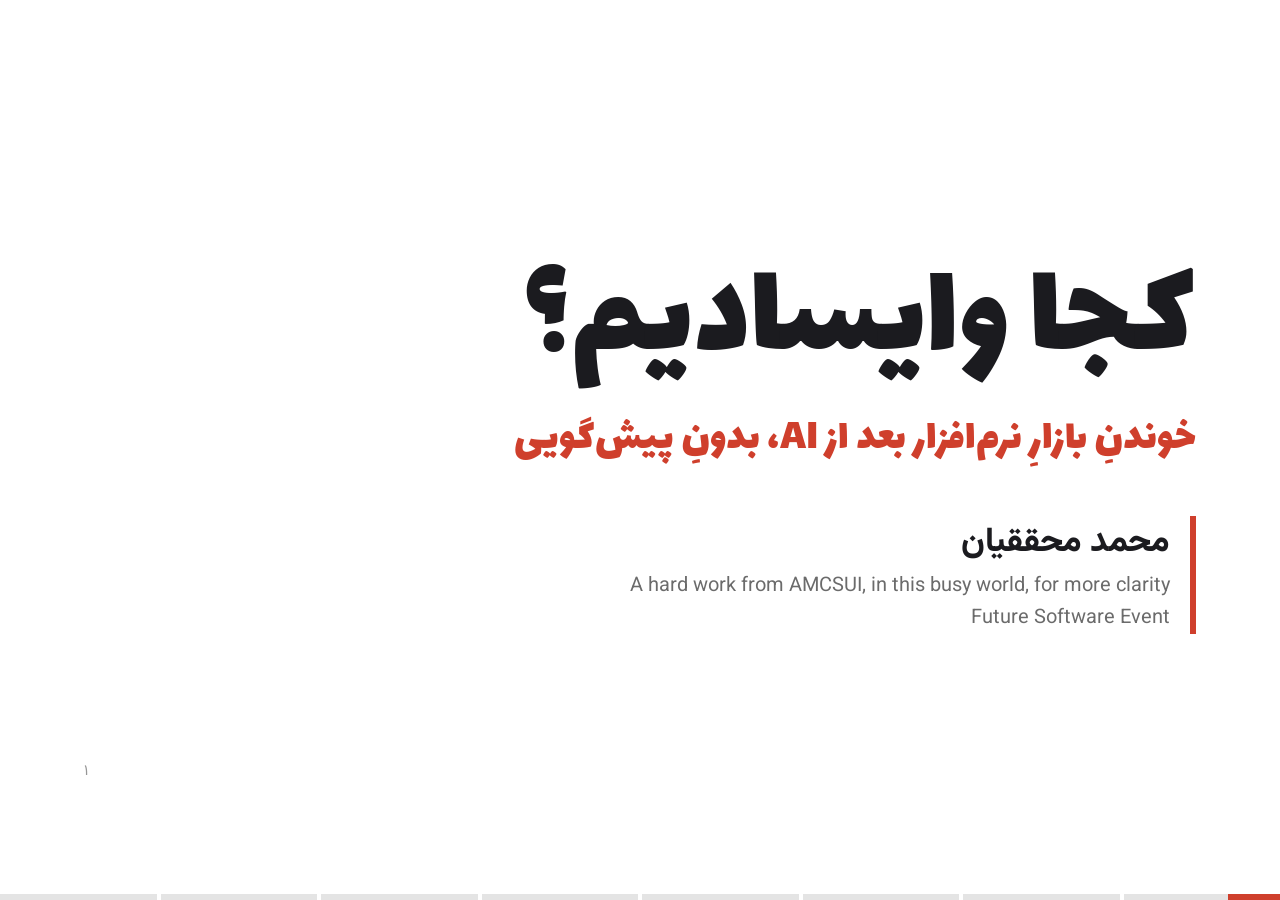
==== commit a6058450: "Build v5 deck and add v6 review plan v5: the deck is split into kit.mjs plus k0-k6 chapters, with ne" ====
--- a/presentation/index.html
+++ b/presentation/index.html
@@ -1,234 +1,581 @@
-<!doctype html><html lang="fa" dir="rtl"><head><meta charset="utf-8"><meta name="viewport" content="width=device-width,initial-scale=1,viewport-fit=cover"><title>نرم‌افزار مُرد؟ منبعش کو؟</title><style>@font-face{font-family:"V";src:url([data-uri]) format("woff2");font-weight:100 900;font-display:block;unicode-range:U+0600-06FF,U+0750-077F,U+0870-088E,U+0890-0891,U+0897-08E1,U+08E3-08FF,U+200C-200E,U+2010-2011,U+204F,U+2E41,U+FB50-FDFF,U+FE70-FEFC;}@font-face{font-family:"V";src:url([data-uri]) format("woff2");font-weight:100 900;font-display:block;unicode-range:U+0000-00FF,U+2000-200B,U+2012-206F,U+20AC,U+2122,U+2190-2193,U+2212;}@font-face{font-family:"L";src:url([data-uri]) format("woff2");font-weight:400;font-display:block;}/* Layout: 1280x720 dark stage. One message per slide. Yellow = AI, green = you, coral = question. */
-:root{--bg:#0C1526;--panel:#14213A;--line:#31425F;--tx:#F4F7FB;--mut:#B3C1D6;--ai:#FFD84A;--me:#4FD6A3;--ask:#FF5C76;--link:#86B4FF;--disp:"L","V",Tahoma,sans-serif;--text:"V",Tahoma,"Geeza Pro",sans-serif;color-scheme:dark}
-*{box-sizing:border-box;margin:0}
+<!doctype html><html lang="fa" dir="rtl"><head><meta charset="utf-8"><meta name="viewport" content="width=device-width,initial-scale=1,viewport-fit=cover"><title>کجا وایسادیم؟</title><style>@font-face{font-family:"V";src:url([data-uri]) format("woff2");font-weight:100 900;font-display:block;unicode-range:U+0600-06FF,U+0750-077F,U+0870-088E,U+0890-0891,U+0897-08E1,U+08E3-08FF,U+200C-200E,U+2010-2011,U+204F,U+2E41,U+FB50-FDFF,U+FE70-FEFC;}@font-face{font-family:"V";src:url([data-uri]